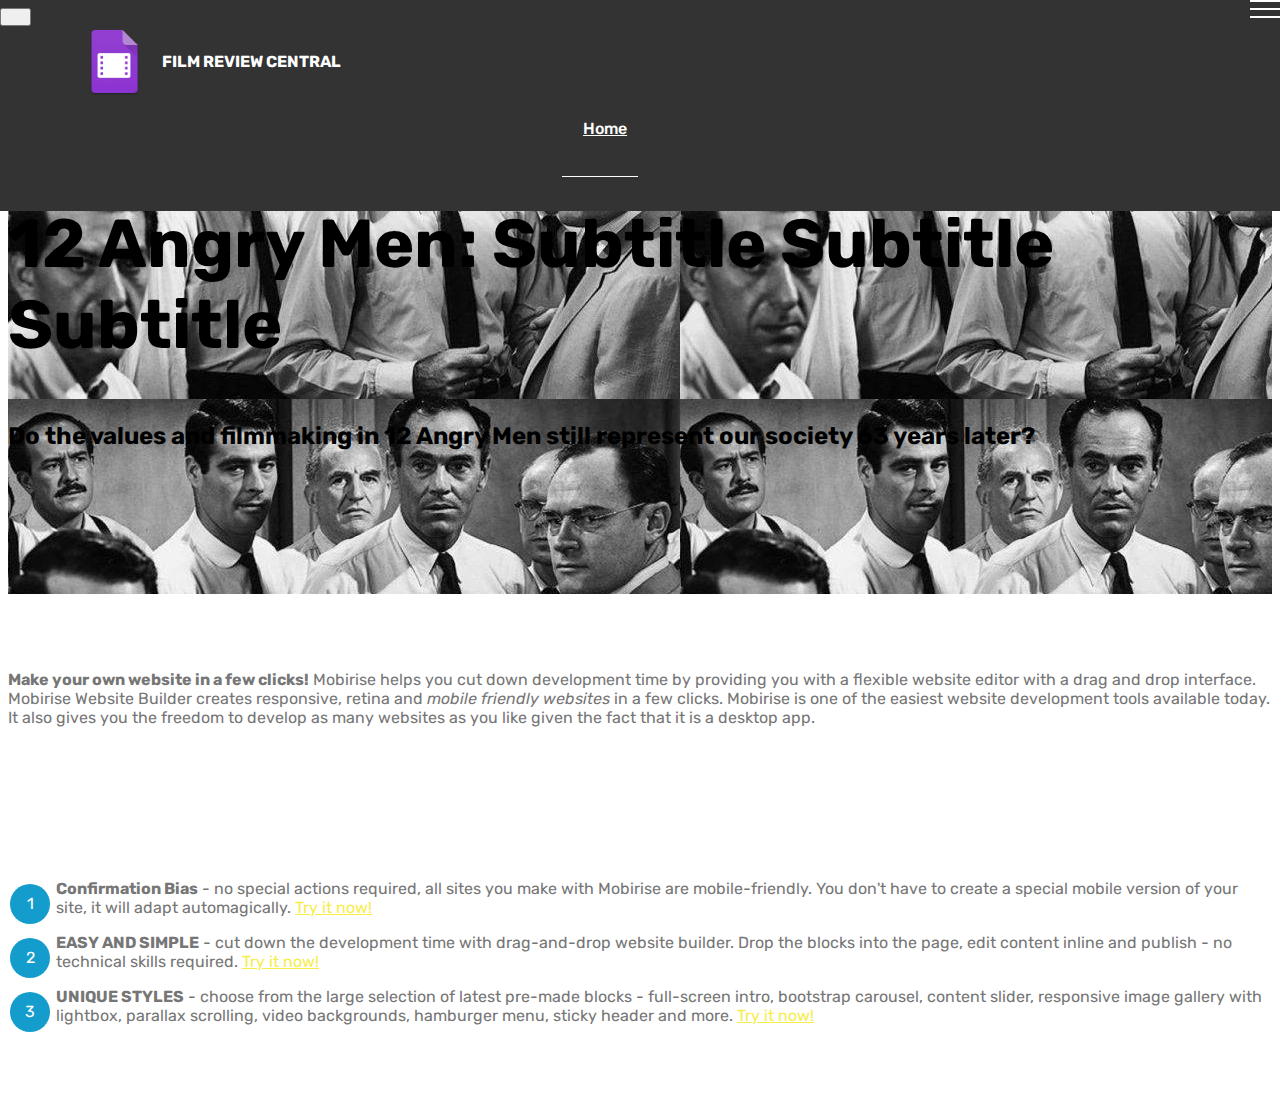
==== 12_Angry_Men.html @ 4961b713 "Update for Film Review Central" ====
<!DOCTYPE html>
<html  >
<head>
  <!-- Site made with Mobirise Website Builder v4.11.6, https://mobirise.com -->
  <meta charset="UTF-8">
  <meta http-equiv="X-UA-Compatible" content="IE=edge">
  <meta name="generator" content="Mobirise v4.11.6, mobirise.com">
  <meta name="viewport" content="width=device-width, initial-scale=1, minimum-scale=1">
  <link rel="shortcut icon" href="assets/images/video-icon-96x96.png" type="image/x-icon">
  <meta name="description" content="A modern review of a classic movie.">
  
  <title>12 Angry Men</title>
  <link rel="stylesheet" href="assets/web/assets/mobirise-icons/mobirise-icons.css">
  <link rel="stylesheet" href="assets/bootstrap/css/bootstrap.min.css">
  <link rel="stylesheet" href="assets/bootstrap/css/bootstrap-grid.min.css">
  <link rel="stylesheet" href="assets/bootstrap/css/bootstrap-reboot.min.css">
  <link rel="stylesheet" href="assets/tether/tether.min.css">
  <link rel="stylesheet" href="assets/animatecss/animate.min.css">
  <link rel="stylesheet" href="assets/dropdown/css/style.css">
  <link rel="stylesheet" href="assets/theme/css/style.css">
  <link rel="preload" as="style" href="assets/mobirise/css/mbr-additional.css"><link rel="stylesheet" href="assets/mobirise/css/mbr-additional.css" type="text/css">
  
  
  
</head>
<body>
  <section class="menu cid-qTkzRZLJNu" once="menu" id="menu1-3">

    

    <nav class="navbar navbar-expand beta-menu navbar-dropdown align-items-center navbar-fixed-top navbar-toggleable-sm">
        <button class="navbar-toggler navbar-toggler-right" type="button" data-toggle="collapse" data-target="#navbarSupportedContent" aria-controls="navbarSupportedContent" aria-expanded="false" aria-label="Toggle navigation">
            <div class="hamburger">
                <span></span>
                <span></span>
                <span></span>
                <span></span>
            </div>
        </button>
        <div class="menu-logo">
            <div class="navbar-brand">
                <span class="navbar-logo">
                    <a href="https://mobirise.com">
                         <img src="assets/images/video-icon-96x96.png" alt="Mobirise" title="" style="height: 4.3rem;">
                    </a>
                </span>
                <span class="navbar-caption-wrap"><a class="navbar-caption text-white display-4" href="https://mobirise.com">
                        FILM REVIEW CENTRAL</a></span>
            </div>
        </div>
        <div class="collapse navbar-collapse" id="navbarSupportedContent">
            <ul class="navbar-nav nav-dropdown nav-right" data-app-modern-menu="true"><li class="nav-item">
                    <a class="nav-link link text-white display-4" href="https://mobirise.com">
                        <span class="mbri-home mbr-iconfont mbr-iconfont-btn"></span>Home</a>
                </li>
                <li class="nav-item">
                    <a class="nav-link link text-white display-4" href="https://mobirise.com">
                        &nbsp; &nbsp; &nbsp; &nbsp; &nbsp; &nbsp; &nbsp; &nbsp; &nbsp; &nbsp;</a>
                </li></ul>
            
        </div>
    </nav>
</section>

<section class="engine"><a href="https://mobirise.info/m">free site design templates</a></section><section class="mbr-section content5 cid-rRnoWDtTk7 mbr-parallax-background" id="content5-4">

    

    <div class="mbr-overlay" style="opacity: 0.5; background-color: rgb(35, 35, 35);">
    </div>

    <div class="container">
        <div class="media-container-row">
            <div class="title col-12 col-md-8">
                <h2 class="align-center mbr-bold mbr-white pb-3 mbr-fonts-style display-1">
                    12 Angry Men: Subtitle Subtitle Subtitle&nbsp;</h2>
                <h3 class="mbr-section-subtitle align-center mbr-light mbr-white pb-3 mbr-fonts-style display-5">
                    Do the values and filmmaking in 12 Angry Men still represent our society 63 years later?</h3>
                
                
            </div>
        </div>
    </div>
</section>

<section class="mbr-section article content1 cid-rRnp33xGd8" id="content1-6">
    
     

    <div class="container">
        <div class="media-container-row">
            <div class="mbr-text col-12 mbr-fonts-style display-7 col-md-8"><p>
                <strong> Make your own website in a few clicks!</strong> Mobirise helps you cut down development time by providing you with a flexible website editor with a drag and drop interface. Mobirise Website Builder creates responsive, retina and <em>mobile friendly websites</em> in a few clicks. Mobirise is one of the easiest website development tools available today. It also gives you the freedom to develop as many websites as you like given the fact that it is a desktop app.</p></div>
        </div>
    </div>
</section>

<section class="mbr-section article content11 cid-rRnoYSm2F5" id="content11-5">
     

    <div class="container">
        <div class="media-container-row">
            <div class="mbr-text counter-container col-12 col-md-8 mbr-fonts-style display-7">
                <ol>
                    <li><strong>Confirmation Bias</strong>&nbsp;- no special actions required, all sites you make with Mobirise are mobile-friendly. You don't have to create a special mobile version of your site, it will adapt automagically. <a href="https://mobirise.co/">Try it now!</a></li>
                    <li><strong>EASY AND SIMPLE</strong> - cut down the development time with drag-and-drop website builder. Drop the blocks into the page, edit content inline and publish - no technical skills required. <a href="https://mobirise.co/">Try it now!</a></li>
                    <li><strong>UNIQUE STYLES</strong> - choose from the large selection of latest pre-made blocks - full-screen intro, bootstrap carousel, content slider, responsive image gallery with lightbox, parallax scrolling, video backgrounds, hamburger menu, sticky header and more. <a href="https://mobirise.co/">Try it now!</a></li>
                </ol>
            </div>
        </div>
    </div>
</section>


  <script src="assets/web/assets/jquery/jquery.min.js"></script>
  <script src="assets/popper/popper.min.js"></script>
  <script src="assets/bootstrap/js/bootstrap.min.js"></script>
  <script src="assets/tether/tether.min.js"></script>
  <script src="assets/smoothscroll/smooth-scroll.js"></script>
  <script src="assets/touchswipe/jquery.touch-swipe.min.js"></script>
  <script src="assets/viewportchecker/jquery.viewportchecker.js"></script>
  <script src="assets/parallax/jarallax.min.js"></script>
  <script src="assets/dropdown/js/nav-dropdown.js"></script>
  <script src="assets/dropdown/js/navbar-dropdown.js"></script>
  <script src="assets/theme/js/script.js"></script>
  
  
 <div id="scrollToTop" class="scrollToTop mbr-arrow-up"><a style="text-align: center;"><i class="mbr-arrow-up-icon mbr-arrow-up-icon-cm cm-icon cm-icon-smallarrow-up"></i></a></div>
    <input name="animation" type="hidden">
  </body>
</html>
---- assets/dropdown/css/style.css ----
.navbar-dropdown {
  left: 0;
  padding: 0;
  position: absolute;
  right: 0;
  top: 0;
  transition: all 0.45s ease;
  z-index: 1030;
  background: #282828; }
  .navbar-dropdown .navbar-logo {
    margin-right: 0.8rem;
    transition: margin 0.3s ease-in-out;
    vertical-align: middle; }
    .navbar-dropdown .navbar-logo img {
      height: 3.125rem;
      transition: all 0.3s ease-in-out; }
    .navbar-dropdown .navbar-logo.mbr-iconfont {
      font-size: 3.125rem;
      line-height: 3.125rem; }
  .navbar-dropdown .navbar-caption {
    font-weight: 700;
    white-space: normal;
    vertical-align: -4px;
    line-height: 3.125rem !important; }
    .navbar-dropdown .navbar-caption, .navbar-dropdown .navbar-caption:hover {
      color: inherit;
      text-decoration: none; }
  .navbar-dropdown .mbr-iconfont + .navbar-caption {
    vertical-align: -1px; }
  .navbar-dropdown.navbar-fixed-top {
    position: fixed; }
  .navbar-dropdown .navbar-brand span {
    vertical-align: -4px; }
  .navbar-dropdown.bg-color.transparent {
    background: none; }
  .navbar-dropdown.navbar-short .navbar-brand {
    padding: 0.625rem 0; }
    .navbar-dropdown.navbar-short .navbar-brand span {
      vertical-align: -1px; }
  .navbar-dropdown.navbar-short .navbar-caption {
    line-height: 2.375rem !important;
    vertical-align: -2px; }
  .navbar-dropdown.navbar-short .navbar-logo {
    margin-right: 0.5rem; }
    .navbar-dropdown.navbar-short .navbar-logo img {
      height: 2.375rem; }
    .navbar-dropdown.navbar-short .navbar-logo.mbr-iconfont {
      font-size: 2.375rem;
      line-height: 2.375rem; }
  .navbar-dropdown.navbar-short .mbr-table-cell {
    height: 3.625rem; }
  .navbar-dropdown .navbar-close {
    left: 0.6875rem;
    position: fixed;
    top: 0.75rem;
    z-index: 1000; }
  .navbar-dropdown .hamburger-icon {
    content: "";
    display: inline-block;
    vertical-align: middle;
    width: 16px;
    -webkit-box-shadow: 0 -6px 0 1px #282828,0 0 0 1px #282828,0 6px 0 1px #282828;
    -moz-box-shadow: 0 -6px 0 1px #282828,0 0 0 1px #282828,0 6px 0 1px #282828;
    box-shadow: 0 -6px 0 1px #282828,0 0 0 1px #282828,0 6px 0 1px #282828; }

.dropdown-menu .dropdown-toggle[data-toggle="dropdown-submenu"]::after {
  border-bottom: 0.35em solid transparent;
  border-left: 0.35em solid;
  border-right: 0;
  border-top: 0.35em solid transparent;
  margin-left: 0.3rem; }

.dropdown-menu .dropdown-item:focus {
  outline: 0; }

.nav-dropdown {
  font-size: 0.75rem;
  font-weight: 500;
  height: auto !important; }
  .nav-dropdown .nav-btn {
    padding-left: 1rem; }
  .nav-dropdown .link {
    margin: .667em 1.667em;
    font-weight: 500;
    padding: 0;
    transition: color .2s ease-in-out; }
    .nav-dropdown .link.dropdown-toggle {
      margin-right: 2.583em; }
      .nav-dropdown .link.dropdown-toggle::after {
        margin-left: .25rem;
        border-top: 0.35em solid;
        border-right: 0.35em solid transparent;
        border-left: 0.35em solid transparent;
        border-bottom: 0; }
      .nav-dropdown .link.dropdown-toggle[aria-expanded="true"] {
        margin: 0;
        padding: 0.667em 3.263em  0.667em 1.667em; }
  .nav-dropdown .link::after,
  .nav-dropdown .dropdown-item::after {
    color: inherit; }
  .nav-dropdown .btn {
    font-size: 0.75rem;
    font-weight: 700;
    letter-spacing: 0;
    margin-bottom: 0;
    padding-left: 1.25rem;
    padding-right: 1.25rem; }
  .nav-dropdown .dropdown-menu {
    border-radius: 0;
    border: 0;
    left: 0;
    margin: 0;
    padding-bottom: 1.25rem;
    padding-top: 1.25rem;
    position: relative; }
  .nav-dropdown .dropdown-submenu {
    margin-left: 0.125rem;
    top: 0; }
  .nav-dropdown .dropdown-item {
    font-weight: 500;
    line-height: 2;
    padding: 0.3846em 4.615em 0.3846em 1.5385em;
    position: relative;
    transition: color .2s ease-in-out, background-color .2s ease-in-out; }
    .nav-dropdown .dropdown-item::after {
      margin-top: -0.3077em;
      position: absolute;
      right: 1.1538em;
      top: 50%; }
    .nav-dropdown .dropdown-item:focus, .nav-dropdown .dropdown-item:hover {
      background: none; }

@media (max-width: 767px) {
  .nav-dropdown.navbar-toggleable-sm {
    bottom: 0;
    display: none;
    left: 0;
    overflow-x: hidden;
    position: fixed;
    top: 0;
    transform: translateX(-100%);
    -ms-transform: translateX(-100%);
    -webkit-transform: translateX(-100%);
    width: 18.75rem;
    z-index: 999; } }
.nav-dropdown.navbar-toggleable-xl {
  bottom: 0;
  display: none;
  left: 0;
  overflow-x: hidden;
  position: fixed;
  top: 0;
  transform: translateX(-100%);
  -ms-transform: translateX(-100%);
  -webkit-transform: translateX(-100%);
  width: 18.75rem;
  z-index: 999; }

.nav-dropdown-sm {
  display: block !important;
  overflow-x: hidden;
  overflow: auto;
  padding-top: 3.875rem; }
  .nav-dropdown-sm::after {
    content: "";
    display: block;
    height: 3rem;
    width: 100%; }
  .nav-dropdown-sm.collapse.in ~ .navbar-close {
    display: block !important; }
  .nav-dropdown-sm.collapsing, .nav-dropdown-sm.collapse.in {
    transform: translateX(0);
    -ms-transform: translateX(0);
    -webkit-transform: translateX(0);
    transition: all 0.25s ease-out;
    -webkit-transition: all 0.25s ease-out;
    background: #282828; }
  .nav-dropdown-sm.collapsing[aria-expanded="false"] {
    transform: translateX(-100%);
    -ms-transform: translateX(-100%);
    -webkit-transform: translateX(-100%); }
  .nav-dropdown-sm .nav-item {
    display: block;
    margin-left: 0 !important;
    padding-left: 0; }
  .nav-dropdown-sm .link,
  .nav-dropdown-sm .dropdown-item {
    border-top: 1px dotted rgba(255, 255, 255, 0.1);
    font-size: 0.8125rem;
    line-height: 1.6;
    margin: 0 !important;
    padding: 0.875rem 2.4rem 0.875rem 1.5625rem !important;
    position: relative;
    white-space: normal; }
    .nav-dropdown-sm .link:focus, .nav-dropdown-sm .link:hover,
    .nav-dropdown-sm .dropdown-item:focus,
    .nav-dropdown-sm .dropdown-item:hover {
      background: rgba(0, 0, 0, 0.2) !important;
      color: #c0a375; }
  .nav-dropdown-sm .nav-btn {
    position: relative;
    padding: 1.5625rem 1.5625rem 0 1.5625rem; }
    .nav-dropdown-sm .nav-btn::before {
      border-top: 1px dotted rgba(255, 255, 255, 0.1);
      content: "";
      left: 0;
      position: absolute;
      top: 0;
      width: 100%; }
    .nav-dropdown-sm .nav-btn + .nav-btn {
      padding-top: 0.625rem; }
      .nav-dropdown-sm .nav-btn + .nav-btn::before {
        display: none; }
  .nav-dropdown-sm .btn {
    padding: 0.625rem 0; }
  .nav-dropdown-sm .dropdown-toggle[data-toggle="dropdown-submenu"]::after {
    margin-left: .25rem;
    border-top: 0.35em solid;
    border-right: 0.35em solid transparent;
    border-left: 0.35em solid transparent;
    border-bottom: 0; }
  .nav-dropdown-sm .dropdown-toggle[data-toggle="dropdown-submenu"][aria-expanded="true"]::after {
    border-top: 0;
    border-right: 0.35em solid transparent;
    border-left: 0.35em solid transparent;
    border-bottom: 0.35em solid; }
  .nav-dropdown-sm .dropdown-menu {
    margin: 0;
    padding: 0;
    position: relative;
    top: 0;
    left: 0;
    width: 100%;
    border: 0;
    float: none;
    border-radius: 0;
    background: none; }
  .nav-dropdown-sm .dropdown-submenu {
    left: 100%;
    margin-left: 0.125rem;
    margin-top: -1.25rem;
    top: 0; }

.navbar-toggleable-sm .nav-dropdown .dropdown-menu {
  position: absolute; }

.navbar-toggleable-sm .nav-dropdown .dropdown-submenu {
  left: 100%;
  margin-left: 0.125rem;
  margin-top: -1.25rem;
  top: 0; }

.navbar-toggleable-sm.opened .nav-dropdown .dropdown-menu {
  position: relative; }

.navbar-toggleable-sm.opened .nav-dropdown .dropdown-submenu {
  left: 0;
  margin-left: 00rem;
  margin-top: 0rem;
  top: 0; }

.is-builder .nav-dropdown.collapsing {
  transition: none !important; }

/*# sourceMappingURL=style.css.map */
---- assets/mobirise/css/mbr-additional.css ----
@import url(https://fonts.googleapis.com/css?family=Rubik:300,300i,400,400i,500,500i,700,700i,900,900i&display=swap);





body {
  font-family: Rubik;
}
.display-1 {
  font-family: 'Rubik', sans-serif;
  font-size: 4.25rem;
  font-display: swap;
}
.display-1 > .mbr-iconfont {
  font-size: 6.8rem;
}
.display-2 {
  font-family: 'Rubik', sans-serif;
  font-size: 4.25rem;
  font-display: swap;
}
.display-2 > .mbr-iconfont {
  font-size: 6.8rem;
}
.display-4 {
  font-family: 'Rubik', sans-serif;
  font-size: 1rem;
  font-display: swap;
}
.display-4 > .mbr-iconfont {
  font-size: 1.6rem;
}
.display-5 {
  font-family: 'Rubik', sans-serif;
  font-size: 1.5rem;
  font-display: swap;
}
.display-5 > .mbr-iconfont {
  font-size: 2.4rem;
}
.display-7 {
  font-family: 'Rubik', sans-serif;
  font-size: 1rem;
  font-display: swap;
}
.display-7 > .mbr-iconfont {
  font-size: 1.6rem;
}
/* ---- Fluid typography for mobile devices ---- */
/* 1.4 - font scale ratio ( bootstrap == 1.42857 ) */
/* 100vw - current viewport width */
/* (48 - 20)  48 == 48rem == 768px, 20 == 20rem == 320px(minimal supported viewport) */
/* 0.65 - min scale variable, may vary */
@media (max-width: 768px) {
  .display-1 {
    font-size: 3.4rem;
    font-size: calc( 2.1374999999999997rem + (4.25 - 2.1374999999999997) * ((100vw - 20rem) / (48 - 20)));
    line-height: calc( 1.4 * (2.1374999999999997rem + (4.25 - 2.1374999999999997) * ((100vw - 20rem) / (48 - 20))));
  }
  .display-2 {
    font-size: 3.4rem;
    font-size: calc( 2.1374999999999997rem + (4.25 - 2.1374999999999997) * ((100vw - 20rem) / (48 - 20)));
    line-height: calc( 1.4 * (2.1374999999999997rem + (4.25 - 2.1374999999999997) * ((100vw - 20rem) / (48 - 20))));
  }
  .display-4 {
    font-size: 0.8rem;
    font-size: calc( 1rem + (1 - 1) * ((100vw - 20rem) / (48 - 20)));
    line-height: calc( 1.4 * (1rem + (1 - 1) * ((100vw - 20rem) / (48 - 20))));
  }
  .display-5 {
    font-size: 1.2rem;
    font-size: calc( 1.175rem + (1.5 - 1.175) * ((100vw - 20rem) / (48 - 20)));
    line-height: calc( 1.4 * (1.175rem + (1.5 - 1.175) * ((100vw - 20rem) / (48 - 20))));
  }
}
/* Buttons */
.btn {
  padding: 1rem 3rem;
  border-radius: 3px;
}
.btn-sm {
  padding: 0.6rem 1.5rem;
  border-radius: 3px;
}
.btn-md {
  padding: 1rem 3rem;
  border-radius: 3px;
}
.btn-lg {
  padding: 1.2rem 3.2rem;
  border-radius: 3px;
}
.bg-primary {
  background-color: #f7ed4a !important;
}
.bg-success {
  background-color: #f7ed4a !important;
}
.bg-info {
  background-color: #82786e !important;
}
.bg-warning {
  background-color: #879a9f !important;
}
.bg-danger {
  background-color: #b1a374 !important;
}
.btn-primary,
.btn-primary:active {
  background-color: #f7ed4a !important;
  border-color: #f7ed4a !important;
  color: #3f3c03 !important;
}
.btn-primary:hover,
.btn-primary:focus,
.btn-primary.focus,
.btn-primary.active {
  color: #3f3c03 !important;
  background-color: #eadd0a !important;
  border-color: #eadd0a !important;
}
.btn-primary.disabled,
.btn-primary:disabled {
  color: #3f3c03 !important;
  background-color: #eadd0a !important;
  border-color: #eadd0a !important;
}
.btn-secondary,
.btn-secondary:active {
  background-color: #ff3366 !important;
  border-color: #ff3366 !important;
  color: #ffffff !important;
}
.btn-secondary:hover,
.btn-secondary:focus,
.btn-secondary.focus,
.btn-secondary.active {
  color: #ffffff !important;
  background-color: #e50039 !important;
  border-color: #e50039 !important;
}
.btn-secondary.disabled,
.btn-secondary:disabled {
  color: #ffffff !important;
  background-color: #e50039 !important;
  border-color: #e50039 !important;
}
.btn-info,
.btn-info:active {
  background-color: #82786e !important;
  border-color: #82786e !important;
  color: #ffffff !important;
}
.btn-info:hover,
.btn-info:focus,
.btn-info.focus,
.btn-info.active {
  color: #ffffff !important;
  background-color: #59524b !important;
  border-color: #59524b !important;
}
.btn-info.disabled,
.btn-info:disabled {
  color: #ffffff !important;
  background-color: #59524b !important;
  border-color: #59524b !important;
}
.btn-success,
.btn-success:active {
  background-color: #f7ed4a !important;
  border-color: #f7ed4a !important;
  color: #3f3c03 !important;
}
.btn-success:hover,
.btn-success:focus,
.btn-success.focus,
.btn-success.active {
  color: #3f3c03 !important;
  background-color: #eadd0a !important;
  border-color: #eadd0a !important;
}
.btn-success.disabled,
.btn-success:disabled {
  color: #3f3c03 !important;
  background-color: #eadd0a !important;
  border-color: #eadd0a !important;
}
.btn-warning,
.btn-warning:active {
  background-color: #879a9f !important;
  border-color: #879a9f !important;
  color: #ffffff !important;
}
.btn-warning:hover,
.btn-warning:focus,
.btn-warning.focus,
.btn-warning.active {
  color: #ffffff !important;
  background-color: #617479 !important;
  border-color: #617479 !important;
}
.btn-warning.disabled,
.btn-warning:disabled {
  color: #ffffff !important;
  background-color: #617479 !important;
  border-color: #617479 !important;
}
.btn-danger,
.btn-danger:active {
  background-color: #b1a374 !important;
  border-color: #b1a374 !important;
  color: #ffffff !important;
}
.btn-danger:hover,
.btn-danger:focus,
.btn-danger.focus,
.btn-danger.active {
  color: #ffffff !important;
  background-color: #8b7d4e !important;
  border-color: #8b7d4e !important;
}
.btn-danger.disabled,
.btn-danger:disabled {
  color: #ffffff !important;
  background-color: #8b7d4e !important;
  border-color: #8b7d4e !important;
}
.btn-white {
  color: #333333 !important;
}
.btn-white,
.btn-white:active {
  background-color: #ffffff !important;
  border-color: #ffffff !important;
  color: #808080 !important;
}
.btn-white:hover,
.btn-white:focus,
.btn-white.focus,
.btn-white.active {
  color: #808080 !important;
  background-color: #d9d9d9 !important;
  border-color: #d9d9d9 !important;
}
.btn-white.disabled,
.btn-white:disabled {
  color: #808080 !important;
  background-color: #d9d9d9 !important;
  border-color: #d9d9d9 !important;
}
.btn-black,
.btn-black:active {
  background-color: #333333 !important;
  border-color: #333333 !important;
  color: #ffffff !important;
}
.btn-black:hover,
.btn-black:focus,
.btn-black.focus,
.btn-black.active {
  color: #ffffff !important;
  background-color: #0d0d0d !important;
  border-color: #0d0d0d !important;
}
.btn-black.disabled,
.btn-black:disabled {
  color: #ffffff !important;
  background-color: #0d0d0d !important;
  border-color: #0d0d0d !important;
}
.btn-primary-outline,
.btn-primary-outline:active {
  background: none;
  border-color: #d2c609;
  color: #d2c609;
}
.btn-primary-outline:hover,
.btn-primary-outline:focus,
.btn-primary-outline.focus,
.btn-primary-outline.active {
  color: #3f3c03;
  background-color: #f7ed4a;
  border-color: #f7ed4a;
}
.btn-primary-outline.disabled,
.btn-primary-outline:disabled {
  color: #3f3c03 !important;
  background-color: #f7ed4a !important;
  border-color: #f7ed4a !important;
}
.btn-secondary-outline,
.btn-secondary-outline:active {
  background: none;
  border-color: #cc0033;
  color: #cc0033;
}
.btn-secondary-outline:hover,
.btn-secondary-outline:focus,
.btn-secondary-outline.focus,
.btn-secondary-outline.active {
  color: #ffffff;
  background-color: #ff3366;
  border-color: #ff3366;
}
.btn-secondary-outline.disabled,
.btn-secondary-outline:disabled {
  color: #ffffff !important;
  background-color: #ff3366 !important;
  border-color: #ff3366 !important;
}
.btn-info-outline,
.btn-info-outline:active {
  background: none;
  border-color: #4b453f;
  color: #4b453f;
}
.btn-info-outline:hover,
.btn-info-outline:focus,
.btn-info-outline.focus,
.btn-info-outline.active {
  color: #ffffff;
  background-color: #82786e;
  border-color: #82786e;
}
.btn-info-outline.disabled,
.btn-info-outline:disabled {
  color: #ffffff !important;
  background-color: #82786e !important;
  border-color: #82786e !important;
}
.btn-success-outline,
.btn-success-outline:active {
  background: none;
  border-color: #d2c609;
  color: #d2c609;
}
.btn-success-outline:hover,
.btn-success-outline:focus,
.btn-success-outline.focus,
.btn-success-outline.active {
  color: #3f3c03;
  background-color: #f7ed4a;
  border-color: #f7ed4a;
}
.btn-success-outline.disabled,
.btn-success-outline:disabled {
  color: #3f3c03 !important;
  background-color: #f7ed4a !important;
  border-color: #f7ed4a !important;
}
.btn-warning-outline,
.btn-warning-outline:active {
  background: none;
  border-color: #55666b;
  color: #55666b;
}
.btn-warning-outline:hover,
.btn-warning-outline:focus,
.btn-warning-outline.focus,
.btn-warning-outline.active {
  color: #ffffff;
  background-color: #879a9f;
  border-color: #879a9f;
}
.btn-warning-outline.disabled,
.btn-warning-outline:disabled {
  color: #ffffff !important;
  background-color: #879a9f !important;
  border-color: #879a9f !important;
}
.btn-danger-outline,
.btn-danger-outline:active {
  background: none;
  border-color: #7a6e45;
  color: #7a6e45;
}
.btn-danger-outline:hover,
.btn-danger-outline:focus,
.btn-danger-outline.focus,
.btn-danger-outline.active {
  color: #ffffff;
  background-color: #b1a374;
  border-color: #b1a374;
}
.btn-danger-outline.disabled,
.btn-danger-outline:disabled {
  color: #ffffff !important;
  background-color: #b1a374 !important;
  border-color: #b1a374 !important;
}
.btn-black-outline,
.btn-black-outline:active {
  background: none;
  border-color: #000000;
  color: #000000;
}
.btn-black-outline:hover,
.btn-black-outline:focus,
.btn-black-outline.focus,
.btn-black-outline.active {
  color: #ffffff;
  background-color: #333333;
  border-color: #333333;
}
.btn-black-outline.disabled,
.btn-black-outline:disabled {
  color: #ffffff !important;
  background-color: #333333 !important;
  border-color: #333333 !important;
}
.btn-white-outline,
.btn-white-outline:active,
.btn-white-outline.active {
  background: none;
  border-color: #ffffff;
  color: #ffffff;
}
.btn-white-outline:hover,
.btn-white-outline:focus,
.btn-white-outline.focus {
  color: #333333;
  background-color: #ffffff;
  border-color: #ffffff;
}
.text-primary {
  color: #f7ed4a !important;
}
.text-secondary {
  color: #ff3366 !important;
}
.text-success {
  color: #f7ed4a !important;
}
.text-info {
  color: #82786e !important;
}
.text-warning {
  color: #879a9f !important;
}
.text-danger {
  color: #b1a374 !important;
}
.text-white {
  color: #ffffff !important;
}
.text-black {
  color: #000000 !important;
}
a.text-primary:hover,
a.text-primary:focus {
  color: #d2c609 !important;
}
a.text-secondary:hover,
a.text-secondary:focus {
  color: #cc0033 !important;
}
a.text-success:hover,
a.text-success:focus {
  color: #d2c609 !important;
}
a.text-info:hover,
a.text-info:focus {
  color: #4b453f !important;
}
a.text-warning:hover,
a.text-warning:focus {
  color: #55666b !important;
}
a.text-danger:hover,
a.text-danger:focus {
  color: #7a6e45 !important;
}
a.text-white:hover,
a.text-white:focus {
  color: #b3b3b3 !important;
}
a.text-black:hover,
a.text-black:focus {
  color: #4d4d4d !important;
}
.alert-success {
  background-color: #70c770;
}
.alert-info {
  background-color: #82786e;
}
.alert-warning {
  background-color: #879a9f;
}
.alert-danger {
  background-color: #b1a374;
}
.mbr-section-btn a.btn:not(.btn-form) {
  border-radius: 100px;
}
.mbr-section-btn a.btn:not(.btn-form):hover,
.mbr-section-btn a.btn:not(.btn-form):focus {
  box-shadow: none !important;
}
.mbr-section-btn a.btn:not(.btn-form):hover,
.mbr-section-btn a.btn:not(.btn-form):focus {
  box-shadow: 0 10px 40px 0 rgba(0, 0, 0, 0.2) !important;
  -webkit-box-shadow: 0 10px 40px 0 rgba(0, 0, 0, 0.2) !important;
}
.mbr-gallery-filter li a {
  border-radius: 100px !important;
}
.mbr-gallery-filter li.active .btn {
  background-color: #f7ed4a;
  border-color: #f7ed4a;
  color: #585304;
}
.mbr-gallery-filter li.active .btn:focus {
  box-shadow: none;
}
.nav-tabs .nav-link {
  border-radius: 100px !important;
}
a,
a:hover {
  color: #f7ed4a;
}
.mbr-plan-header.bg-primary .mbr-plan-subtitle,
.mbr-plan-header.bg-primary .mbr-plan-price-desc {
  color: #ffffff;
}
.mbr-plan-header.bg-success .mbr-plan-subtitle,
.mbr-plan-header.bg-success .mbr-plan-price-desc {
  color: #ffffff;
}
.mbr-plan-header.bg-info .mbr-plan-subtitle,
.mbr-plan-header.bg-info .mbr-plan-price-desc {
  color: #beb8b2;
}
.mbr-plan-header.bg-warning .mbr-plan-subtitle,
.mbr-plan-header.bg-warning .mbr-plan-price-desc {
  color: #ced6d8;
}
.mbr-plan-header.bg-danger .mbr-plan-subtitle,
.mbr-plan-header.bg-danger .mbr-plan-price-desc {
  color: #dfd9c6;
}
/* Scroll to top button*/
#scrollToTop a {
  border-radius: 100px;
}
.form-control {
  font-family: 'Rubik', sans-serif;
  font-size: 1rem;
  font-display: swap;
}
.form-control > .mbr-iconfont {
  font-size: 1.6rem;
}
blockquote {
  border-color: #f7ed4a;
}
/* Forms */
.mbr-form .btn {
  margin: .4rem 0;
}
.mbr-form .input-group-btn a.btn {
  border-radius: 100px !important;
}
.mbr-form .input-group-btn a.btn:hover {
  box-shadow: 0 10px 40px 0 rgba(0, 0, 0, 0.2);
}
.mbr-form .input-group-btn button[type="submit"] {
  border-radius: 100px !important;
  padding: 1rem 3rem;
}
.mbr-form .input-group-btn button[type="submit"]:hover {
  box-shadow: 0 10px 40px 0 rgba(0, 0, 0, 0.2);
}
.form2 .form-control {
  border-top-left-radius: 100px;
  border-bottom-left-radius: 100px;
}
.form2 .input-group-btn a.btn {
  border-top-left-radius: 0 !important;
  border-bottom-left-radius: 0 !important;
}
.form2 .input-group-btn button[type="submit"] {
  border-top-left-radius: 0 !important;
  border-bottom-left-radius: 0 !important;
}
.form3 input[type="email"] {
  border-radius: 100px !important;
}
@media (max-width: 349px) {
  .form2 input[type="email"] {
    border-radius: 100px !important;
  }
  .form2 .input-group-btn a.btn {
    border-radius: 100px !important;
  }
  .form2 .input-group-btn button[type="submit"] {
    border-radius: 100px !important;
  }
}
@media (max-width: 767px) {
  .btn {
    font-size: .75rem !important;
  }
  .btn .mbr-iconfont {
    font-size: 1rem !important;
  }
}
/* Footer */
.mbr-footer-content li::before,
.mbr-footer .mbr-contacts li::before {
  background: #f7ed4a;
}
.mbr-footer-content li a:hover,
.mbr-footer .mbr-contacts li a:hover {
  color: #f7ed4a;
}
.footer3 input[type="email"],
.footer4 input[type="email"] {
  border-radius: 100px !important;
}
.footer3 .input-group-btn a.btn,
.footer4 .input-group-btn a.btn {
  border-radius: 100px !important;
}
.footer3 .input-group-btn button[type="submit"],
.footer4 .input-group-btn button[type="submit"] {
  border-radius: 100px !important;
}
/* Headers*/
.header13 .form-inline input[type="email"],
.header14 .form-inline input[type="email"] {
  border-radius: 100px;
}
.header13 .form-inline input[type="text"],
.header14 .form-inline input[type="text"] {
  border-radius: 100px;
}
.header13 .form-inline input[type="tel"],
.header14 .form-inline input[type="tel"] {
  border-radius: 100px;
}
.header13 .form-inline a.btn,
.header14 .form-inline a.btn {
  border-radius: 100px;
}
.header13 .form-inline button,
.header14 .form-inline button {
  border-radius: 100px !important;
}
@media screen and (-ms-high-contrast: active), (-ms-high-contrast: none) {
  .card-wrapper {
    flex: auto !important;
  }
}
.jq-selectbox li:hover,
.jq-selectbox li.selected {
  background-color: #f7ed4a;
  color: #000000;
}
.jq-selectbox .jq-selectbox__trigger-arrow,
.jq-number__spin.minus:after,
.jq-number__spin.plus:after {
  transition: 0.4s;
  border-top-color: currentColor;
  border-bottom-color: currentColor;
}
.jq-selectbox:hover .jq-selectbox__trigger-arrow,
.jq-number__spin.minus:hover:after,
.jq-number__spin.plus:hover:after {
  border-top-color: #f7ed4a;
  border-bottom-color: #f7ed4a;
}
.xdsoft_datetimepicker .xdsoft_calendar td.xdsoft_default,
.xdsoft_datetimepicker .xdsoft_calendar td.xdsoft_current,
.xdsoft_datetimepicker .xdsoft_timepicker .xdsoft_time_box > div > div.xdsoft_current {
  color: #000000 !important;
  background-color: #f7ed4a !important;
  box-shadow: none !important;
}
.xdsoft_datetimepicker .xdsoft_calendar td:hover,
.xdsoft_datetimepicker .xdsoft_timepicker .xdsoft_time_box > div > div:hover {
  color: #ffffff !important;
  background: #ff3366 !important;
  box-shadow: none !important;
}
.lazy-bg {
  background-image: none !important;
}
.lazy-placeholder:not(section),
.lazy-none {
  display: block;
  position: relative;
  padding-bottom: 56.25%;
}
iframe.lazy-placeholder,
.lazy-placeholder:after {
  content: '';
  position: absolute;
  width: 100px;
  height: 100px;
  background: transparent no-repeat center;
  background-size: contain;
  top: 50%;
  left: 50%;
  transform: translateX(-50%) translateY(-50%);
  background-image: url("data:image/svg+xml;charset=UTF-8,%3csvg width='32' height='32' viewBox='0 0 64 64' xmlns='http://www.w3.org/2000/svg' stroke='%23f7ed4a' %3e%3cg fill='none' fill-rule='evenodd'%3e%3cg transform='translate(16 16)' stroke-width='2'%3e%3ccircle stroke-opacity='.5' cx='16' cy='16' r='16'/%3e%3cpath d='M32 16c0-9.94-8.06-16-16-16'%3e%3canimateTransform attributeName='transform' type='rotate' from='0 16 16' to='360 16 16' dur='1s' repeatCount='indefinite'/%3e%3c/path%3e%3c/g%3e%3c/g%3e%3c/svg%3e");
}
section.lazy-placeholder:after {
  opacity: 0.3;
}
.cid-qTkzRZLJNu .navbar {
  padding: .5rem 0;
  background: #333333;
  transition: none;
  min-height: 77px;
}
.cid-qTkzRZLJNu .navbar-dropdown.bg-color.transparent.opened {
  background: #333333;
}
.cid-qTkzRZLJNu a {
  font-style: normal;
}
.cid-qTkzRZLJNu .nav-item span {
  padding-right: 0.4em;
  line-height: 0.5em;
  vertical-align: text-bottom;
  position: relative;
  text-decoration: none;
}
.cid-qTkzRZLJNu .nav-item a {
  display: flex;
  align-items: center;
  justify-content: center;
  padding: 0.7rem 0 !important;
  margin: 0rem .65rem !important;
}
.cid-qTkzRZLJNu .nav-item:focus,
.cid-qTkzRZLJNu .nav-link:focus {
  outline: none;
}
.cid-qTkzRZLJNu .btn {
  padding: 0.4rem 1.5rem;
  display: inline-flex;
  align-items: center;
}
.cid-qTkzRZLJNu .btn .mbr-iconfont {
  font-size: 1.6rem;
}
.cid-qTkzRZLJNu .menu-logo {
  margin-right: auto;
}
.cid-qTkzRZLJNu .menu-logo .navbar-brand {
  display: flex;
  margin-left: 5rem;
  padding: 0;
  transition: padding .2s;
  min-height: 3.8rem;
  align-items: center;
}
.cid-qTkzRZLJNu .menu-logo .navbar-brand .navbar-caption-wrap {
  display: -webkit-flex;
  -webkit-align-items: center;
  align-items: center;
  word-break: break-word;
  min-width: 7rem;
  margin: .3rem 0;
}
.cid-qTkzRZLJNu .menu-logo .navbar-brand .navbar-caption-wrap .navbar-caption {
  line-height: 1.2rem !important;
  padding-right: 2rem;
}
.cid-qTkzRZLJNu .menu-logo .navbar-brand .navbar-logo {
  font-size: 4rem;
  transition: font-size 0.25s;
}
.cid-qTkzRZLJNu .menu-logo .navbar-brand .navbar-logo img {
  display: flex;
}
.cid-qTkzRZLJNu .menu-logo .navbar-brand .navbar-logo .mbr-iconfont {
  transition: font-size 0.25s;
}
.cid-qTkzRZLJNu .navbar-toggleable-sm .navbar-collapse {
  justify-content: flex-end;
  -webkit-justify-content: flex-end;
  padding-right: 5rem;
  width: auto;
}
.cid-qTkzRZLJNu .navbar-toggleable-sm .navbar-collapse .navbar-nav {
  flex-wrap: wrap;
  -webkit-flex-wrap: wrap;
  padding-left: 0;
}
.cid-qTkzRZLJNu .navbar-toggleable-sm .navbar-collapse .navbar-nav .nav-item {
  -webkit-align-self: center;
  align-self: center;
}
.cid-qTkzRZLJNu .navbar-toggleable-sm .navbar-collapse .navbar-buttons {
  padding-left: 0;
  padding-bottom: 0;
}
.cid-qTkzRZLJNu .dropdown .dropdown-menu {
  background: #333333;
  display: none;
  position: absolute;
  min-width: 5rem;
  padding-top: 1.4rem;
  padding-bottom: 1.4rem;
  text-align: left;
}
.cid-qTkzRZLJNu .dropdown .dropdown-menu .dropdown-item {
  width: auto;
  padding: 0.235em 1.5385em 0.235em 1.5385em !important;
}
.cid-qTkzRZLJNu .dropdown .dropdown-menu .dropdown-item::after {
  right: 0.5rem;
}
.cid-qTkzRZLJNu .dropdown .dropdown-menu .dropdown-submenu {
  margin: 0;
}
.cid-qTkzRZLJNu .dropdown.open > .dropdown-menu {
  display: block;
}
.cid-qTkzRZLJNu .navbar-toggleable-sm.opened:after {
  position: absolute;
  width: 100vw;
  height: 100vh;
  content: '';
  background-color: rgba(0, 0, 0, 0.1);
  left: 0;
  bottom: 0;
  transform: translateY(100%);
  -webkit-transform: translateY(100%);
  z-index: 1000;
}
.cid-qTkzRZLJNu .navbar.navbar-short {
  min-height: 60px;
  transition: all .2s;
}
.cid-qTkzRZLJNu .navbar.navbar-short .navbar-toggler-right {
  top: 20px;
}
.cid-qTkzRZLJNu .navbar.navbar-short .navbar-logo a {
  font-size: 2.5rem !important;
  line-height: 2.5rem;
  transition: font-size 0.25s;
}
.cid-qTkzRZLJNu .navbar.navbar-short .navbar-logo a .mbr-iconfont {
  font-size: 2.5rem !important;
}
.cid-qTkzRZLJNu .navbar.navbar-short .navbar-logo a img {
  height: 3rem !important;
}
.cid-qTkzRZLJNu .navbar.navbar-short .navbar-brand {
  min-height: 3rem;
}
.cid-qTkzRZLJNu button.navbar-toggler {
  width: 31px;
  height: 18px;
  cursor: pointer;
  transition: all .2s;
  top: 1.5rem;
  right: 1rem;
}
.cid-qTkzRZLJNu button.navbar-toggler:focus {
  outline: none;
}
.cid-qTkzRZLJNu button.navbar-toggler .hamburger span {
  position: absolute;
  right: 0;
  width: 30px;
  height: 2px;
  border-right: 5px;
  background-color: #ffffff;
}
.cid-qTkzRZLJNu button.navbar-toggler .hamburger span:nth-child(1) {
  top: 0;
  transition: all .2s;
}
.cid-qTkzRZLJNu button.navbar-toggler .hamburger span:nth-child(2) {
  top: 8px;
  transition: all .15s;
}
.cid-qTkzRZLJNu button.navbar-toggler .hamburger span:nth-child(3) {
  top: 8px;
  transition: all .15s;
}
.cid-qTkzRZLJNu button.navbar-toggler .hamburger span:nth-child(4) {
  top: 16px;
  transition: all .2s;
}
.cid-qTkzRZLJNu nav.opened .hamburger span:nth-child(1) {
  top: 8px;
  width: 0;
  opacity: 0;
  right: 50%;
  transition: all .2s;
}
.cid-qTkzRZLJNu nav.opened .hamburger span:nth-child(2) {
  -webkit-transform: rotate(45deg);
  transform: rotate(45deg);
  transition: all .25s;
}
.cid-qTkzRZLJNu nav.opened .hamburger span:nth-child(3) {
  -webkit-transform: rotate(-45deg);
  transform: rotate(-45deg);
  transition: all .25s;
}
.cid-qTkzRZLJNu nav.opened .hamburger span:nth-child(4) {
  top: 8px;
  width: 0;
  opacity: 0;
  right: 50%;
  transition: all .2s;
}
.cid-qTkzRZLJNu .collapsed.navbar-expand {
  flex-direction: column;
}
.cid-qTkzRZLJNu .collapsed .btn {
  display: flex;
}
.cid-qTkzRZLJNu .collapsed .navbar-collapse {
  display: none !important;
  padding-right: 0 !important;
}
.cid-qTkzRZLJNu .collapsed .navbar-collapse.collapsing,
.cid-qTkzRZLJNu .collapsed .navbar-collapse.show {
  display: block !important;
}
.cid-qTkzRZLJNu .collapsed .navbar-collapse.collapsing .navbar-nav,
.cid-qTkzRZLJNu .collapsed .navbar-collapse.show .navbar-nav {
  display: block;
  text-align: center;
}
.cid-qTkzRZLJNu .collapsed .navbar-collapse.collapsing .navbar-nav .nav-item,
.cid-qTkzRZLJNu .collapsed .navbar-collapse.show .navbar-nav .nav-item {
  clear: both;
}
.cid-qTkzRZLJNu .collapsed .navbar-collapse.collapsing .navbar-nav .nav-item:last-child,
.cid-qTkzRZLJNu .collapsed .navbar-collapse.show .navbar-nav .nav-item:last-child {
  margin-bottom: 1rem;
}
.cid-qTkzRZLJNu .collapsed .navbar-collapse.collapsing .navbar-buttons,
.cid-qTkzRZLJNu .collapsed .navbar-collapse.show .navbar-buttons {
  text-align: center;
}
.cid-qTkzRZLJNu .collapsed .navbar-collapse.collapsing .navbar-buttons:last-child,
.cid-qTkzRZLJNu .collapsed .navbar-collapse.show .navbar-buttons:last-child {
  margin-bottom: 1rem;
}
.cid-qTkzRZLJNu .collapsed button.navbar-toggler {
  display: block;
}
.cid-qTkzRZLJNu .collapsed .navbar-brand {
  margin-left: 1rem !important;
}
.cid-qTkzRZLJNu .collapsed .navbar-toggleable-sm {
  flex-direction: column;
  -webkit-flex-direction: column;
}
.cid-qTkzRZLJNu .collapsed .dropdown .dropdown-menu {
  width: 100%;
  text-align: center;
  position: relative;
  opacity: 0;
  display: block;
  height: 0;
  visibility: hidden;
  padding: 0;
  transition-duration: .5s;
  transition-property: opacity,padding,height;
}
.cid-qTkzRZLJNu .collapsed .dropdown.open > .dropdown-menu {
  position: relative;
  opacity: 1;
  height: auto;
  padding: 1.4rem 0;
  visibility: visible;
}
.cid-qTkzRZLJNu .collapsed .dropdown .dropdown-submenu {
  left: 0;
  text-align: center;
  width: 100%;
}
.cid-qTkzRZLJNu .collapsed .dropdown .dropdown-toggle[data-toggle="dropdown-submenu"]::after {
  margin-top: 0;
  position: inherit;
  right: 0;
  top: 50%;
  display: inline-block;
  width: 0;
  height: 0;
  margin-left: .3em;
  vertical-align: middle;
  content: "";
  border-top: .30em solid;
  border-right: .30em solid transparent;
  border-left: .30em solid transparent;
}
@media (max-width: 991px) {
  .cid-qTkzRZLJNu .navbar-expand {
    flex-direction: column;
  }
  .cid-qTkzRZLJNu img {
    height: 3.8rem !important;
  }
  .cid-qTkzRZLJNu .btn {
    display: flex;
  }
  .cid-qTkzRZLJNu button.navbar-toggler {
    display: block;
  }
  .cid-qTkzRZLJNu .navbar-brand {
    margin-left: 1rem !important;
  }
  .cid-qTkzRZLJNu .navbar-toggleable-sm {
    flex-direction: column;
    -webkit-flex-direction: column;
  }
  .cid-qTkzRZLJNu .navbar-collapse {
    display: none !important;
    padding-right: 0 !important;
  }
  .cid-qTkzRZLJNu .navbar-collapse.collapsing,
  .cid-qTkzRZLJNu .navbar-collapse.show {
    display: block !important;
  }
  .cid-qTkzRZLJNu .navbar-collapse.collapsing .navbar-nav,
  .cid-qTkzRZLJNu .navbar-collapse.show .navbar-nav {
    display: block;
    text-align: center;
  }
  .cid-qTkzRZLJNu .navbar-collapse.collapsing .navbar-nav .nav-item,
  .cid-qTkzRZLJNu .navbar-collapse.show .navbar-nav .nav-item {
    clear: both;
  }
  .cid-qTkzRZLJNu .navbar-collapse.collapsing .navbar-nav .nav-item:last-child,
  .cid-qTkzRZLJNu .navbar-collapse.show .navbar-nav .nav-item:last-child {
    margin-bottom: 1rem;
  }
  .cid-qTkzRZLJNu .navbar-collapse.collapsing .navbar-buttons,
  .cid-qTkzRZLJNu .navbar-collapse.show .navbar-buttons {
    text-align: center;
  }
  .cid-qTkzRZLJNu .navbar-collapse.collapsing .navbar-buttons:last-child,
  .cid-qTkzRZLJNu .navbar-collapse.show .navbar-buttons:last-child {
    margin-bottom: 1rem;
  }
  .cid-qTkzRZLJNu .dropdown .dropdown-menu {
    width: 100%;
    text-align: center;
    position: relative;
    opacity: 0;
    display: block;
    height: 0;
    visibility: hidden;
    padding: 0;
    transition-duration: .5s;
    transition-property: opacity,padding,height;
  }
  .cid-qTkzRZLJNu .dropdown.open > .dropdown-menu {
    position: relative;
    opacity: 1;
    height: auto;
    padding: 1.4rem 0;
    visibility: visible;
  }
  .cid-qTkzRZLJNu .dropdown .dropdown-submenu {
    left: 0;
    text-align: center;
    width: 100%;
  }
  .cid-qTkzRZLJNu .dropdown .dropdown-toggle[data-toggle="dropdown-submenu"]::after {
    margin-top: 0;
    position: inherit;
    right: 0;
    top: 50%;
    display: inline-block;
    width: 0;
    height: 0;
    margin-left: .3em;
    vertical-align: middle;
    content: "";
    border-top: .30em solid;
    border-right: .30em solid transparent;
    border-left: .30em solid transparent;
  }
}
@media (min-width: 767px) {
  .cid-qTkzRZLJNu .menu-logo {
    flex-shrink: 0;
  }
}
.cid-qTkzRZLJNu .navbar-collapse {
  flex-basis: auto;
}
.cid-qTkzRZLJNu .nav-link:hover,
.cid-qTkzRZLJNu .dropdown-item:hover {
  color: #c1c1c1 !important;
}
.cid-rRqCFXTlmL {
  background: linear-gradient(45deg, #e4d295, #ff3366);
}
.cid-rRqCFXTlmL .mbr-section-subtitle {
  font-style: italic;
  letter-spacing: 1rem;
}
.cid-qTkzRZLJNu .navbar {
  padding: .5rem 0;
  background: #333333;
  transition: none;
  min-height: 77px;
}
.cid-qTkzRZLJNu .navbar-dropdown.bg-color.transparent.opened {
  background: #333333;
}
.cid-qTkzRZLJNu a {
  font-style: normal;
}
.cid-qTkzRZLJNu .nav-item span {
  padding-right: 0.4em;
  line-height: 0.5em;
  vertical-align: text-bottom;
  position: relative;
  text-decoration: none;
}
.cid-qTkzRZLJNu .nav-item a {
  display: flex;
  align-items: center;
  justify-content: center;
  padding: 0.7rem 0 !important;
  margin: 0rem .65rem !important;
}
.cid-qTkzRZLJNu .nav-item:focus,
.cid-qTkzRZLJNu .nav-link:focus {
  outline: none;
}
.cid-qTkzRZLJNu .btn {
  padding: 0.4rem 1.5rem;
  display: inline-flex;
  align-items: center;
}
.cid-qTkzRZLJNu .btn .mbr-iconfont {
  font-size: 1.6rem;
}
.cid-qTkzRZLJNu .menu-logo {
  margin-right: auto;
}
.cid-qTkzRZLJNu .menu-logo .navbar-brand {
  display: flex;
  margin-left: 5rem;
  padding: 0;
  transition: padding .2s;
  min-height: 3.8rem;
  align-items: center;
}
.cid-qTkzRZLJNu .menu-logo .navbar-brand .navbar-caption-wrap {
  display: -webkit-flex;
  -webkit-align-items: center;
  align-items: center;
  word-break: break-word;
  min-width: 7rem;
  margin: .3rem 0;
}
.cid-qTkzRZLJNu .menu-logo .navbar-brand .navbar-caption-wrap .navbar-caption {
  line-height: 1.2rem !important;
  padding-right: 2rem;
}
.cid-qTkzRZLJNu .menu-logo .navbar-brand .navbar-logo {
  font-size: 4rem;
  transition: font-size 0.25s;
}
.cid-qTkzRZLJNu .menu-logo .navbar-brand .navbar-logo img {
  display: flex;
}
.cid-qTkzRZLJNu .menu-logo .navbar-brand .navbar-logo .mbr-iconfont {
  transition: font-size 0.25s;
}
.cid-qTkzRZLJNu .navbar-toggleable-sm .navbar-collapse {
  justify-content: flex-end;
  -webkit-justify-content: flex-end;
  padding-right: 5rem;
  width: auto;
}
.cid-qTkzRZLJNu .navbar-toggleable-sm .navbar-collapse .navbar-nav {
  flex-wrap: wrap;
  -webkit-flex-wrap: wrap;
  padding-left: 0;
}
.cid-qTkzRZLJNu .navbar-toggleable-sm .navbar-collapse .navbar-nav .nav-item {
  -webkit-align-self: center;
  align-self: center;
}
.cid-qTkzRZLJNu .navbar-toggleable-sm .navbar-collapse .navbar-buttons {
  padding-left: 0;
  padding-bottom: 0;
}
.cid-qTkzRZLJNu .dropdown .dropdown-menu {
  background: #333333;
  display: none;
  position: absolute;
  min-width: 5rem;
  padding-top: 1.4rem;
  padding-bottom: 1.4rem;
  text-align: left;
}
.cid-qTkzRZLJNu .dropdown .dropdown-menu .dropdown-item {
  width: auto;
  padding: 0.235em 1.5385em 0.235em 1.5385em !important;
}
.cid-qTkzRZLJNu .dropdown .dropdown-menu .dropdown-item::after {
  right: 0.5rem;
}
.cid-qTkzRZLJNu .dropdown .dropdown-menu .dropdown-submenu {
  margin: 0;
}
.cid-qTkzRZLJNu .dropdown.open > .dropdown-menu {
  display: block;
}
.cid-qTkzRZLJNu .navbar-toggleable-sm.opened:after {
  position: absolute;
  width: 100vw;
  height: 100vh;
  content: '';
  background-color: rgba(0, 0, 0, 0.1);
  left: 0;
  bottom: 0;
  transform: translateY(100%);
  -webkit-transform: translateY(100%);
  z-index: 1000;
}
.cid-qTkzRZLJNu .navbar.navbar-short {
  min-height: 60px;
  transition: all .2s;
}
.cid-qTkzRZLJNu .navbar.navbar-short .navbar-toggler-right {
  top: 20px;
}
.cid-qTkzRZLJNu .navbar.navbar-short .navbar-logo a {
  font-size: 2.5rem !important;
  line-height: 2.5rem;
  transition: font-size 0.25s;
}
.cid-qTkzRZLJNu .navbar.navbar-short .navbar-logo a .mbr-iconfont {
  font-size: 2.5rem !important;
}
.cid-qTkzRZLJNu .navbar.navbar-short .navbar-logo a img {
  height: 3rem !important;
}
.cid-qTkzRZLJNu .navbar.navbar-short .navbar-brand {
  min-height: 3rem;
}
.cid-qTkzRZLJNu button.navbar-toggler {
  width: 31px;
  height: 18px;
  cursor: pointer;
  transition: all .2s;
  top: 1.5rem;
  right: 1rem;
}
.cid-qTkzRZLJNu button.navbar-toggler:focus {
  outline: none;
}
.cid-qTkzRZLJNu button.navbar-toggler .hamburger span {
  position: absolute;
  right: 0;
  width: 30px;
  height: 2px;
  border-right: 5px;
  background-color: #ffffff;
}
.cid-qTkzRZLJNu button.navbar-toggler .hamburger span:nth-child(1) {
  top: 0;
  transition: all .2s;
}
.cid-qTkzRZLJNu button.navbar-toggler .hamburger span:nth-child(2) {
  top: 8px;
  transition: all .15s;
}
.cid-qTkzRZLJNu button.navbar-toggler .hamburger span:nth-child(3) {
  top: 8px;
  transition: all .15s;
}
.cid-qTkzRZLJNu button.navbar-toggler .hamburger span:nth-child(4) {
  top: 16px;
  transition: all .2s;
}
.cid-qTkzRZLJNu nav.opened .hamburger span:nth-child(1) {
  top: 8px;
  width: 0;
  opacity: 0;
  right: 50%;
  transition: all .2s;
}
.cid-qTkzRZLJNu nav.opened .hamburger span:nth-child(2) {
  -webkit-transform: rotate(45deg);
  transform: rotate(45deg);
  transition: all .25s;
}
.cid-qTkzRZLJNu nav.opened .hamburger span:nth-child(3) {
  -webkit-transform: rotate(-45deg);
  transform: rotate(-45deg);
  transition: all .25s;
}
.cid-qTkzRZLJNu nav.opened .hamburger span:nth-child(4) {
  top: 8px;
  width: 0;
  opacity: 0;
  right: 50%;
  transition: all .2s;
}
.cid-qTkzRZLJNu .collapsed.navbar-expand {
  flex-direction: column;
}
.cid-qTkzRZLJNu .collapsed .btn {
  display: flex;
}
.cid-qTkzRZLJNu .collapsed .navbar-collapse {
  display: none !important;
  padding-right: 0 !important;
}
.cid-qTkzRZLJNu .collapsed .navbar-collapse.collapsing,
.cid-qTkzRZLJNu .collapsed .navbar-collapse.show {
  display: block !important;
}
.cid-qTkzRZLJNu .collapsed .navbar-collapse.collapsing .navbar-nav,
.cid-qTkzRZLJNu .collapsed .navbar-collapse.show .navbar-nav {
  display: block;
  text-align: center;
}
.cid-qTkzRZLJNu .collapsed .navbar-collapse.collapsing .navbar-nav .nav-item,
.cid-qTkzRZLJNu .collapsed .navbar-collapse.show .navbar-nav .nav-item {
  clear: both;
}
.cid-qTkzRZLJNu .collapsed .navbar-collapse.collapsing .navbar-nav .nav-item:last-child,
.cid-qTkzRZLJNu .collapsed .navbar-collapse.show .navbar-nav .nav-item:last-child {
  margin-bottom: 1rem;
}
.cid-qTkzRZLJNu .collapsed .navbar-collapse.collapsing .navbar-buttons,
.cid-qTkzRZLJNu .collapsed .navbar-collapse.show .navbar-buttons {
  text-align: center;
}
.cid-qTkzRZLJNu .collapsed .navbar-collapse.collapsing .navbar-buttons:last-child,
.cid-qTkzRZLJNu .collapsed .navbar-collapse.show .navbar-buttons:last-child {
  margin-bottom: 1rem;
}
.cid-qTkzRZLJNu .collapsed button.navbar-toggler {
  display: block;
}
.cid-qTkzRZLJNu .collapsed .navbar-brand {
  margin-left: 1rem !important;
}
.cid-qTkzRZLJNu .collapsed .navbar-toggleable-sm {
  flex-direction: column;
  -webkit-flex-direction: column;
}
.cid-qTkzRZLJNu .collapsed .dropdown .dropdown-menu {
  width: 100%;
  text-align: center;
  position: relative;
  opacity: 0;
  display: block;
  height: 0;
  visibility: hidden;
  padding: 0;
  transition-duration: .5s;
  transition-property: opacity,padding,height;
}
.cid-qTkzRZLJNu .collapsed .dropdown.open > .dropdown-menu {
  position: relative;
  opacity: 1;
  height: auto;
  padding: 1.4rem 0;
  visibility: visible;
}
.cid-qTkzRZLJNu .collapsed .dropdown .dropdown-submenu {
  left: 0;
  text-align: center;
  width: 100%;
}
.cid-qTkzRZLJNu .collapsed .dropdown .dropdown-toggle[data-toggle="dropdown-submenu"]::after {
  margin-top: 0;
  position: inherit;
  right: 0;
  top: 50%;
  display: inline-block;
  width: 0;
  height: 0;
  margin-left: .3em;
  vertical-align: middle;
  content: "";
  border-top: .30em solid;
  border-right: .30em solid transparent;
  border-left: .30em solid transparent;
}
@media (max-width: 991px) {
  .cid-qTkzRZLJNu .navbar-expand {
    flex-direction: column;
  }
  .cid-qTkzRZLJNu img {
    height: 3.8rem !important;
  }
  .cid-qTkzRZLJNu .btn {
    display: flex;
  }
  .cid-qTkzRZLJNu button.navbar-toggler {
    display: block;
  }
  .cid-qTkzRZLJNu .navbar-brand {
    margin-left: 1rem !important;
  }
  .cid-qTkzRZLJNu .navbar-toggleable-sm {
    flex-direction: column;
    -webkit-flex-direction: column;
  }
  .cid-qTkzRZLJNu .navbar-collapse {
    display: none !important;
    padding-right: 0 !important;
  }
  .cid-qTkzRZLJNu .navbar-collapse.collapsing,
  .cid-qTkzRZLJNu .navbar-collapse.show {
    display: block !important;
  }
  .cid-qTkzRZLJNu .navbar-collapse.collapsing .navbar-nav,
  .cid-qTkzRZLJNu .navbar-collapse.show .navbar-nav {
    display: block;
    text-align: center;
  }
  .cid-qTkzRZLJNu .navbar-collapse.collapsing .navbar-nav .nav-item,
  .cid-qTkzRZLJNu .navbar-collapse.show .navbar-nav .nav-item {
    clear: both;
  }
  .cid-qTkzRZLJNu .navbar-collapse.collapsing .navbar-nav .nav-item:last-child,
  .cid-qTkzRZLJNu .navbar-collapse.show .navbar-nav .nav-item:last-child {
    margin-bottom: 1rem;
  }
  .cid-qTkzRZLJNu .navbar-collapse.collapsing .navbar-buttons,
  .cid-qTkzRZLJNu .navbar-collapse.show .navbar-buttons {
    text-align: center;
  }
  .cid-qTkzRZLJNu .navbar-collapse.collapsing .navbar-buttons:last-child,
  .cid-qTkzRZLJNu .navbar-collapse.show .navbar-buttons:last-child {
    margin-bottom: 1rem;
  }
  .cid-qTkzRZLJNu .dropdown .dropdown-menu {
    width: 100%;
    text-align: center;
    position: relative;
    opacity: 0;
    display: block;
    height: 0;
    visibility: hidden;
    padding: 0;
    transition-duration: .5s;
    transition-property: opacity,padding,height;
  }
  .cid-qTkzRZLJNu .dropdown.open > .dropdown-menu {
    position: relative;
    opacity: 1;
    height: auto;
    padding: 1.4rem 0;
    visibility: visible;
  }
  .cid-qTkzRZLJNu .dropdown .dropdown-submenu {
    left: 0;
    text-align: center;
    width: 100%;
  }
  .cid-qTkzRZLJNu .dropdown .dropdown-toggle[data-toggle="dropdown-submenu"]::after {
    margin-top: 0;
    position: inherit;
    right: 0;
    top: 50%;
    display: inline-block;
    width: 0;
    height: 0;
    margin-left: .3em;
    vertical-align: middle;
    content: "";
    border-top: .30em solid;
    border-right: .30em solid transparent;
    border-left: .30em solid transparent;
  }
}
@media (min-width: 767px) {
  .cid-qTkzRZLJNu .menu-logo {
    flex-shrink: 0;
  }
}
.cid-qTkzRZLJNu .navbar-collapse {
  flex-basis: auto;
}
.cid-qTkzRZLJNu .nav-link:hover,
.cid-qTkzRZLJNu .dropdown-item:hover {
  color: #c1c1c1 !important;
}
.cid-rRnoWDtTk7 {
  padding-top: 120px;
  padding-bottom: 120px;
  background-image: url("../../../assets/images/12-angry-men-stock-photo-672x372.jpg");
}
.cid-rRnp33xGd8 {
  padding-top: 60px;
  padding-bottom: 60px;
  background-color: #ffffff;
}
.cid-rRnp33xGd8 .mbr-text,
.cid-rRnp33xGd8 blockquote {
  color: #767676;
}
.cid-rRnoYSm2F5 {
  padding-top: 60px;
  padding-bottom: 60px;
  background-color: #ffffff;
}
.cid-rRnoYSm2F5 .counter-container {
  color: #767676;
}
.cid-rRnoYSm2F5 .counter-container ol {
  margin-bottom: 0;
  counter-reset: myCounter;
}
.cid-rRnoYSm2F5 .counter-container ol li {
  margin-bottom: 1rem;
}
.cid-rRnoYSm2F5 .counter-container ol li {
  list-style: none;
  padding-left: .5rem;
}
.cid-rRnoYSm2F5 .counter-container ol li:before {
  position: absolute;
  left: 0px;
  margin-top: -10px;
  counter-increment: myCounter;
  content: counter(myCounter);
  display: inline-block;
  text-align: center;
  margin: 5px 10px;
  line-height: 40px;
  transition: all .2s;
  color: #ffffff;
  background: #149dcc;
  width: 40px;
  height: 40px;
  border-radius: 50%;
}
.cid-rRnoYSm2F5 .mbr-text {
  text-align: left;
}
---- assets/mobirise/css/mbr-additional.css ----
@import url(https://fonts.googleapis.com/css?family=Rubik:300,300i,400,400i,500,500i,700,700i,900,900i&display=swap);





body {
  font-family: Rubik;
}
.display-1 {
  font-family: 'Rubik', sans-serif;
  font-size: 4.25rem;
  font-display: swap;
}
.display-1 > .mbr-iconfont {
  font-size: 6.8rem;
}
.display-2 {
  font-family: 'Rubik', sans-serif;
  font-size: 4.25rem;
  font-display: swap;
}
.display-2 > .mbr-iconfont {
  font-size: 6.8rem;
}
.display-4 {
  font-family: 'Rubik', sans-serif;
  font-size: 1rem;
  font-display: swap;
}
.display-4 > .mbr-iconfont {
  font-size: 1.6rem;
}
.display-5 {
  font-family: 'Rubik', sans-serif;
  font-size: 1.5rem;
  font-display: swap;
}
.display-5 > .mbr-iconfont {
  font-size: 2.4rem;
}
.display-7 {
  font-family: 'Rubik', sans-serif;
  font-size: 1rem;
  font-display: swap;
}
.display-7 > .mbr-iconfont {
  font-size: 1.6rem;
}
/* ---- Fluid typography for mobile devices ---- */
/* 1.4 - font scale ratio ( bootstrap == 1.42857 ) */
/* 100vw - current viewport width */
/* (48 - 20)  48 == 48rem == 768px, 20 == 20rem == 320px(minimal supported viewport) */
/* 0.65 - min scale variable, may vary */
@media (max-width: 768px) {
  .display-1 {
    font-size: 3.4rem;
    font-size: calc( 2.1374999999999997rem + (4.25 - 2.1374999999999997) * ((100vw - 20rem) / (48 - 20)));
    line-height: calc( 1.4 * (2.1374999999999997rem + (4.25 - 2.1374999999999997) * ((100vw - 20rem) / (48 - 20))));
  }
  .display-2 {
    font-size: 3.4rem;
    font-size: calc( 2.1374999999999997rem + (4.25 - 2.1374999999999997) * ((100vw - 20rem) / (48 - 20)));
    line-height: calc( 1.4 * (2.1374999999999997rem + (4.25 - 2.1374999999999997) * ((100vw - 20rem) / (48 - 20))));
  }
  .display-4 {
    font-size: 0.8rem;
    font-size: calc( 1rem + (1 - 1) * ((100vw - 20rem) / (48 - 20)));
    line-height: calc( 1.4 * (1rem + (1 - 1) * ((100vw - 20rem) / (48 - 20))));
  }
  .display-5 {
    font-size: 1.2rem;
    font-size: calc( 1.175rem + (1.5 - 1.175) * ((100vw - 20rem) / (48 - 20)));
    line-height: calc( 1.4 * (1.175rem + (1.5 - 1.175) * ((100vw - 20rem) / (48 - 20))));
  }
}
/* Buttons */
.btn {
  padding: 1rem 3rem;
  border-radius: 3px;
}
.btn-sm {
  padding: 0.6rem 1.5rem;
  border-radius: 3px;
}
.btn-md {
  padding: 1rem 3rem;
  border-radius: 3px;
}
.btn-lg {
  padding: 1.2rem 3.2rem;
  border-radius: 3px;
}
.bg-primary {
  background-color: #f7ed4a !important;
}
.bg-success {
  background-color: #f7ed4a !important;
}
.bg-info {
  background-color: #82786e !important;
}
.bg-warning {
  background-color: #879a9f !important;
}
.bg-danger {
  background-color: #b1a374 !important;
}
.btn-primary,
.btn-primary:active {
  background-color: #f7ed4a !important;
  border-color: #f7ed4a !important;
  color: #3f3c03 !important;
}
.btn-primary:hover,
.btn-primary:focus,
.btn-primary.focus,
.btn-primary.active {
  color: #3f3c03 !important;
  background-color: #eadd0a !important;
  border-color: #eadd0a !important;
}
.btn-primary.disabled,
.btn-primary:disabled {
  color: #3f3c03 !important;
  background-color: #eadd0a !important;
  border-color: #eadd0a !important;
}
.btn-secondary,
.btn-secondary:active {
  background-color: #ff3366 !important;
  border-color: #ff3366 !important;
  color: #ffffff !important;
}
.btn-secondary:hover,
.btn-secondary:focus,
.btn-secondary.focus,
.btn-secondary.active {
  color: #ffffff !important;
  background-color: #e50039 !important;
  border-color: #e50039 !important;
}
.btn-secondary.disabled,
.btn-secondary:disabled {
  color: #ffffff !important;
  background-color: #e50039 !important;
  border-color: #e50039 !important;
}
.btn-info,
.btn-info:active {
  background-color: #82786e !important;
  border-color: #82786e !important;
  color: #ffffff !important;
}
.btn-info:hover,
.btn-info:focus,
.btn-info.focus,
.btn-info.active {
  color: #ffffff !important;
  background-color: #59524b !important;
  border-color: #59524b !important;
}
.btn-info.disabled,
.btn-info:disabled {
  color: #ffffff !important;
  background-color: #59524b !important;
  border-color: #59524b !important;
}
.btn-success,
.btn-success:active {
  background-color: #f7ed4a !important;
  border-color: #f7ed4a !important;
  color: #3f3c03 !important;
}
.btn-success:hover,
.btn-success:focus,
.btn-success.focus,
.btn-success.active {
  color: #3f3c03 !important;
  background-color: #eadd0a !important;
  border-color: #eadd0a !important;
}
.btn-success.disabled,
.btn-success:disabled {
  color: #3f3c03 !important;
  background-color: #eadd0a !important;
  border-color: #eadd0a !important;
}
.btn-warning,
.btn-warning:active {
  background-color: #879a9f !important;
  border-color: #879a9f !important;
  color: #ffffff !important;
}
.btn-warning:hover,
.btn-warning:focus,
.btn-warning.focus,
.btn-warning.active {
  color: #ffffff !important;
  background-color: #617479 !important;
  border-color: #617479 !important;
}
.btn-warning.disabled,
.btn-warning:disabled {
  color: #ffffff !important;
  background-color: #617479 !important;
  border-color: #617479 !important;
}
.btn-danger,
.btn-danger:active {
  background-color: #b1a374 !important;
  border-color: #b1a374 !important;
  color: #ffffff !important;
}
.btn-danger:hover,
.btn-danger:focus,
.btn-danger.focus,
.btn-danger.active {
  color: #ffffff !important;
  background-color: #8b7d4e !important;
  border-color: #8b7d4e !important;
}
.btn-danger.disabled,
.btn-danger:disabled {
  color: #ffffff !important;
  background-color: #8b7d4e !important;
  border-color: #8b7d4e !important;
}
.btn-white {
  color: #333333 !important;
}
.btn-white,
.btn-white:active {
  background-color: #ffffff !important;
  border-color: #ffffff !important;
  color: #808080 !important;
}
.btn-white:hover,
.btn-white:focus,
.btn-white.focus,
.btn-white.active {
  color: #808080 !important;
  background-color: #d9d9d9 !important;
  border-color: #d9d9d9 !important;
}
.btn-white.disabled,
.btn-white:disabled {
  color: #808080 !important;
  background-color: #d9d9d9 !important;
  border-color: #d9d9d9 !important;
}
.btn-black,
.btn-black:active {
  background-color: #333333 !important;
  border-color: #333333 !important;
  color: #ffffff !important;
}
.btn-black:hover,
.btn-black:focus,
.btn-black.focus,
.btn-black.active {
  color: #ffffff !important;
  background-color: #0d0d0d !important;
  border-color: #0d0d0d !important;
}
.btn-black.disabled,
.btn-black:disabled {
  color: #ffffff !important;
  background-color: #0d0d0d !important;
  border-color: #0d0d0d !important;
}
.btn-primary-outline,
.btn-primary-outline:active {
  background: none;
  border-color: #d2c609;
  color: #d2c609;
}
.btn-primary-outline:hover,
.btn-primary-outline:focus,
.btn-primary-outline.focus,
.btn-primary-outline.active {
  color: #3f3c03;
  background-color: #f7ed4a;
  border-color: #f7ed4a;
}
.btn-primary-outline.disabled,
.btn-primary-outline:disabled {
  color: #3f3c03 !important;
  background-color: #f7ed4a !important;
  border-color: #f7ed4a !important;
}
.btn-secondary-outline,
.btn-secondary-outline:active {
  background: none;
  border-color: #cc0033;
  color: #cc0033;
}
.btn-secondary-outline:hover,
.btn-secondary-outline:focus,
.btn-secondary-outline.focus,
.btn-secondary-outline.active {
  color: #ffffff;
  background-color: #ff3366;
  border-color: #ff3366;
}
.btn-secondary-outline.disabled,
.btn-secondary-outline:disabled {
  color: #ffffff !important;
  background-color: #ff3366 !important;
  border-color: #ff3366 !important;
}
.btn-info-outline,
.btn-info-outline:active {
  background: none;
  border-color: #4b453f;
  color: #4b453f;
}
.btn-info-outline:hover,
.btn-info-outline:focus,
.btn-info-outline.focus,
.btn-info-outline.active {
  color: #ffffff;
  background-color: #82786e;
  border-color: #82786e;
}
.btn-info-outline.disabled,
.btn-info-outline:disabled {
  color: #ffffff !important;
  background-color: #82786e !important;
  border-color: #82786e !important;
}
.btn-success-outline,
.btn-success-outline:active {
  background: none;
  border-color: #d2c609;
  color: #d2c609;
}
.btn-success-outline:hover,
.btn-success-outline:focus,
.btn-success-outline.focus,
.btn-success-outline.active {
  color: #3f3c03;
  background-color: #f7ed4a;
  border-color: #f7ed4a;
}
.btn-success-outline.disabled,
.btn-success-outline:disabled {
  color: #3f3c03 !important;
  background-color: #f7ed4a !important;
  border-color: #f7ed4a !important;
}
.btn-warning-outline,
.btn-warning-outline:active {
  background: none;
  border-color: #55666b;
  color: #55666b;
}
.btn-warning-outline:hover,
.btn-warning-outline:focus,
.btn-warning-outline.focus,
.btn-warning-outline.active {
  color: #ffffff;
  background-color: #879a9f;
  border-color: #879a9f;
}
.btn-warning-outline.disabled,
.btn-warning-outline:disabled {
  color: #ffffff !important;
  background-color: #879a9f !important;
  border-color: #879a9f !important;
}
.btn-danger-outline,
.btn-danger-outline:active {
  background: none;
  border-color: #7a6e45;
  color: #7a6e45;
}
.btn-danger-outline:hover,
.btn-danger-outline:focus,
.btn-danger-outline.focus,
.btn-danger-outline.active {
  color: #ffffff;
  background-color: #b1a374;
  border-color: #b1a374;
}
.btn-danger-outline.disabled,
.btn-danger-outline:disabled {
  color: #ffffff !important;
  background-color: #b1a374 !important;
  border-color: #b1a374 !important;
}
.btn-black-outline,
.btn-black-outline:active {
  background: none;
  border-color: #000000;
  color: #000000;
}
.btn-black-outline:hover,
.btn-black-outline:focus,
.btn-black-outline.focus,
.btn-black-outline.active {
  color: #ffffff;
  background-color: #333333;
  border-color: #333333;
}
.btn-black-outline.disabled,
.btn-black-outline:disabled {
  color: #ffffff !important;
  background-color: #333333 !important;
  border-color: #333333 !important;
}
.btn-white-outline,
.btn-white-outline:active,
.btn-white-outline.active {
  background: none;
  border-color: #ffffff;
  color: #ffffff;
}
.btn-white-outline:hover,
.btn-white-outline:focus,
.btn-white-outline.focus {
  color: #333333;
  background-color: #ffffff;
  border-color: #ffffff;
}
.text-primary {
  color: #f7ed4a !important;
}
.text-secondary {
  color: #ff3366 !important;
}
.text-success {
  color: #f7ed4a !important;
}
.text-info {
  color: #82786e !important;
}
.text-warning {
  color: #879a9f !important;
}
.text-danger {
  color: #b1a374 !important;
}
.text-white {
  color: #ffffff !important;
}
.text-black {
  color: #000000 !important;
}
a.text-primary:hover,
a.text-primary:focus {
  color: #d2c609 !important;
}
a.text-secondary:hover,
a.text-secondary:focus {
  color: #cc0033 !important;
}
a.text-success:hover,
a.text-success:focus {
  color: #d2c609 !important;
}
a.text-info:hover,
a.text-info:focus {
  color: #4b453f !important;
}
a.text-warning:hover,
a.text-warning:focus {
  color: #55666b !important;
}
a.text-danger:hover,
a.text-danger:focus {
  color: #7a6e45 !important;
}
a.text-white:hover,
a.text-white:focus {
  color: #b3b3b3 !important;
}
a.text-black:hover,
a.text-black:focus {
  color: #4d4d4d !important;
}
.alert-success {
  background-color: #70c770;
}
.alert-info {
  background-color: #82786e;
}
.alert-warning {
  background-color: #879a9f;
}
.alert-danger {
  background-color: #b1a374;
}
.mbr-section-btn a.btn:not(.btn-form) {
  border-radius: 100px;
}
.mbr-section-btn a.btn:not(.btn-form):hover,
.mbr-section-btn a.btn:not(.btn-form):focus {
  box-shadow: none !important;
}
.mbr-section-btn a.btn:not(.btn-form):hover,
.mbr-section-btn a.btn:not(.btn-form):focus {
  box-shadow: 0 10px 40px 0 rgba(0, 0, 0, 0.2) !important;
  -webkit-box-shadow: 0 10px 40px 0 rgba(0, 0, 0, 0.2) !important;
}
.mbr-gallery-filter li a {
  border-radius: 100px !important;
}
.mbr-gallery-filter li.active .btn {
  background-color: #f7ed4a;
  border-color: #f7ed4a;
  color: #585304;
}
.mbr-gallery-filter li.active .btn:focus {
  box-shadow: none;
}
.nav-tabs .nav-link {
  border-radius: 100px !important;
}
a,
a:hover {
  color: #f7ed4a;
}
.mbr-plan-header.bg-primary .mbr-plan-subtitle,
.mbr-plan-header.bg-primary .mbr-plan-price-desc {
  color: #ffffff;
}
.mbr-plan-header.bg-success .mbr-plan-subtitle,
.mbr-plan-header.bg-success .mbr-plan-price-desc {
  color: #ffffff;
}
.mbr-plan-header.bg-info .mbr-plan-subtitle,
.mbr-plan-header.bg-info .mbr-plan-price-desc {
  color: #beb8b2;
}
.mbr-plan-header.bg-warning .mbr-plan-subtitle,
.mbr-plan-header.bg-warning .mbr-plan-price-desc {
  color: #ced6d8;
}
.mbr-plan-header.bg-danger .mbr-plan-subtitle,
.mbr-plan-header.bg-danger .mbr-plan-price-desc {
  color: #dfd9c6;
}
/* Scroll to top button*/
#scrollToTop a {
  border-radius: 100px;
}
.form-control {
  font-family: 'Rubik', sans-serif;
  font-size: 1rem;
  font-display: swap;
}
.form-control > .mbr-iconfont {
  font-size: 1.6rem;
}
blockquote {
  border-color: #f7ed4a;
}
/* Forms */
.mbr-form .btn {
  margin: .4rem 0;
}
.mbr-form .input-group-btn a.btn {
  border-radius: 100px !important;
}
.mbr-form .input-group-btn a.btn:hover {
  box-shadow: 0 10px 40px 0 rgba(0, 0, 0, 0.2);
}
.mbr-form .input-group-btn button[type="submit"] {
  border-radius: 100px !important;
  padding: 1rem 3rem;
}
.mbr-form .input-group-btn button[type="submit"]:hover {
  box-shadow: 0 10px 40px 0 rgba(0, 0, 0, 0.2);
}
.form2 .form-control {
  border-top-left-radius: 100px;
  border-bottom-left-radius: 100px;
}
.form2 .input-group-btn a.btn {
  border-top-left-radius: 0 !important;
  border-bottom-left-radius: 0 !important;
}
.form2 .input-group-btn button[type="submit"] {
  border-top-left-radius: 0 !important;
  border-bottom-left-radius: 0 !important;
}
.form3 input[type="email"] {
  border-radius: 100px !important;
}
@media (max-width: 349px) {
  .form2 input[type="email"] {
    border-radius: 100px !important;
  }
  .form2 .input-group-btn a.btn {
    border-radius: 100px !important;
  }
  .form2 .input-group-btn button[type="submit"] {
    border-radius: 100px !important;
  }
}
@media (max-width: 767px) {
  .btn {
    font-size: .75rem !important;
  }
  .btn .mbr-iconfont {
    font-size: 1rem !important;
  }
}
/* Footer */
.mbr-footer-content li::before,
.mbr-footer .mbr-contacts li::before {
  background: #f7ed4a;
}
.mbr-footer-content li a:hover,
.mbr-footer .mbr-contacts li a:hover {
  color: #f7ed4a;
}
.footer3 input[type="email"],
.footer4 input[type="email"] {
  border-radius: 100px !important;
}
.footer3 .input-group-btn a.btn,
.footer4 .input-group-btn a.btn {
  border-radius: 100px !important;
}
.footer3 .input-group-btn button[type="submit"],
.footer4 .input-group-btn button[type="submit"] {
  border-radius: 100px !important;
}
/* Headers*/
.header13 .form-inline input[type="email"],
.header14 .form-inline input[type="email"] {
  border-radius: 100px;
}
.header13 .form-inline input[type="text"],
.header14 .form-inline input[type="text"] {
  border-radius: 100px;
}
.header13 .form-inline input[type="tel"],
.header14 .form-inline input[type="tel"] {
  border-radius: 100px;
}
.header13 .form-inline a.btn,
.header14 .form-inline a.btn {
  border-radius: 100px;
}
.header13 .form-inline button,
.header14 .form-inline button {
  border-radius: 100px !important;
}
@media screen and (-ms-high-contrast: active), (-ms-high-contrast: none) {
  .card-wrapper {
    flex: auto !important;
  }
}
.jq-selectbox li:hover,
.jq-selectbox li.selected {
  background-color: #f7ed4a;
  color: #000000;
}
.jq-selectbox .jq-selectbox__trigger-arrow,
.jq-number__spin.minus:after,
.jq-number__spin.plus:after {
  transition: 0.4s;
  border-top-color: currentColor;
  border-bottom-color: currentColor;
}
.jq-selectbox:hover .jq-selectbox__trigger-arrow,
.jq-number__spin.minus:hover:after,
.jq-number__spin.plus:hover:after {
  border-top-color: #f7ed4a;
  border-bottom-color: #f7ed4a;
}
.xdsoft_datetimepicker .xdsoft_calendar td.xdsoft_default,
.xdsoft_datetimepicker .xdsoft_calendar td.xdsoft_current,
.xdsoft_datetimepicker .xdsoft_timepicker .xdsoft_time_box > div > div.xdsoft_current {
  color: #000000 !important;
  background-color: #f7ed4a !important;
  box-shadow: none !important;
}
.xdsoft_datetimepicker .xdsoft_calendar td:hover,
.xdsoft_datetimepicker .xdsoft_timepicker .xdsoft_time_box > div > div:hover {
  color: #ffffff !important;
  background: #ff3366 !important;
  box-shadow: none !important;
}
.lazy-bg {
  background-image: none !important;
}
.lazy-placeholder:not(section),
.lazy-none {
  display: block;
  position: relative;
  padding-bottom: 56.25%;
}
iframe.lazy-placeholder,
.lazy-placeholder:after {
  content: '';
  position: absolute;
  width: 100px;
  height: 100px;
  background: transparent no-repeat center;
  background-size: contain;
  top: 50%;
  left: 50%;
  transform: translateX(-50%) translateY(-50%);
  background-image: url("data:image/svg+xml;charset=UTF-8,%3csvg width='32' height='32' viewBox='0 0 64 64' xmlns='http://www.w3.org/2000/svg' stroke='%23f7ed4a' %3e%3cg fill='none' fill-rule='evenodd'%3e%3cg transform='translate(16 16)' stroke-width='2'%3e%3ccircle stroke-opacity='.5' cx='16' cy='16' r='16'/%3e%3cpath d='M32 16c0-9.94-8.06-16-16-16'%3e%3canimateTransform attributeName='transform' type='rotate' from='0 16 16' to='360 16 16' dur='1s' repeatCount='indefinite'/%3e%3c/path%3e%3c/g%3e%3c/g%3e%3c/svg%3e");
}
section.lazy-placeholder:after {
  opacity: 0.3;
}
.cid-qTkzRZLJNu .navbar {
  padding: .5rem 0;
  background: #333333;
  transition: none;
  min-height: 77px;
}
.cid-qTkzRZLJNu .navbar-dropdown.bg-color.transparent.opened {
  background: #333333;
}
.cid-qTkzRZLJNu a {
  font-style: normal;
}
.cid-qTkzRZLJNu .nav-item span {
  padding-right: 0.4em;
  line-height: 0.5em;
  vertical-align: text-bottom;
  position: relative;
  text-decoration: none;
}
.cid-qTkzRZLJNu .nav-item a {
  display: flex;
  align-items: center;
  justify-content: center;
  padding: 0.7rem 0 !important;
  margin: 0rem .65rem !important;
}
.cid-qTkzRZLJNu .nav-item:focus,
.cid-qTkzRZLJNu .nav-link:focus {
  outline: none;
}
.cid-qTkzRZLJNu .btn {
  padding: 0.4rem 1.5rem;
  display: inline-flex;
  align-items: center;
}
.cid-qTkzRZLJNu .btn .mbr-iconfont {
  font-size: 1.6rem;
}
.cid-qTkzRZLJNu .menu-logo {
  margin-right: auto;
}
.cid-qTkzRZLJNu .menu-logo .navbar-brand {
  display: flex;
  margin-left: 5rem;
  padding: 0;
  transition: padding .2s;
  min-height: 3.8rem;
  align-items: center;
}
.cid-qTkzRZLJNu .menu-logo .navbar-brand .navbar-caption-wrap {
  display: -webkit-flex;
  -webkit-align-items: center;
  align-items: center;
  word-break: break-word;
  min-width: 7rem;
  margin: .3rem 0;
}
.cid-qTkzRZLJNu .menu-logo .navbar-brand .navbar-caption-wrap .navbar-caption {
  line-height: 1.2rem !important;
  padding-right: 2rem;
}
.cid-qTkzRZLJNu .menu-logo .navbar-brand .navbar-logo {
  font-size: 4rem;
  transition: font-size 0.25s;
}
.cid-qTkzRZLJNu .menu-logo .navbar-brand .navbar-logo img {
  display: flex;
}
.cid-qTkzRZLJNu .menu-logo .navbar-brand .navbar-logo .mbr-iconfont {
  transition: font-size 0.25s;
}
.cid-qTkzRZLJNu .navbar-toggleable-sm .navbar-collapse {
  justify-content: flex-end;
  -webkit-justify-content: flex-end;
  padding-right: 5rem;
  width: auto;
}
.cid-qTkzRZLJNu .navbar-toggleable-sm .navbar-collapse .navbar-nav {
  flex-wrap: wrap;
  -webkit-flex-wrap: wrap;
  padding-left: 0;
}
.cid-qTkzRZLJNu .navbar-toggleable-sm .navbar-collapse .navbar-nav .nav-item {
  -webkit-align-self: center;
  align-self: center;
}
.cid-qTkzRZLJNu .navbar-toggleable-sm .navbar-collapse .navbar-buttons {
  padding-left: 0;
  padding-bottom: 0;
}
.cid-qTkzRZLJNu .dropdown .dropdown-menu {
  background: #333333;
  display: none;
  position: absolute;
  min-width: 5rem;
  padding-top: 1.4rem;
  padding-bottom: 1.4rem;
  text-align: left;
}
.cid-qTkzRZLJNu .dropdown .dropdown-menu .dropdown-item {
  width: auto;
  padding: 0.235em 1.5385em 0.235em 1.5385em !important;
}
.cid-qTkzRZLJNu .dropdown .dropdown-menu .dropdown-item::after {
  right: 0.5rem;
}
.cid-qTkzRZLJNu .dropdown .dropdown-menu .dropdown-submenu {
  margin: 0;
}
.cid-qTkzRZLJNu .dropdown.open > .dropdown-menu {
  display: block;
}
.cid-qTkzRZLJNu .navbar-toggleable-sm.opened:after {
  position: absolute;
  width: 100vw;
  height: 100vh;
  content: '';
  background-color: rgba(0, 0, 0, 0.1);
  left: 0;
  bottom: 0;
  transform: translateY(100%);
  -webkit-transform: translateY(100%);
  z-index: 1000;
}
.cid-qTkzRZLJNu .navbar.navbar-short {
  min-height: 60px;
  transition: all .2s;
}
.cid-qTkzRZLJNu .navbar.navbar-short .navbar-toggler-right {
  top: 20px;
}
.cid-qTkzRZLJNu .navbar.navbar-short .navbar-logo a {
  font-size: 2.5rem !important;
  line-height: 2.5rem;
  transition: font-size 0.25s;
}
.cid-qTkzRZLJNu .navbar.navbar-short .navbar-logo a .mbr-iconfont {
  font-size: 2.5rem !important;
}
.cid-qTkzRZLJNu .navbar.navbar-short .navbar-logo a img {
  height: 3rem !important;
}
.cid-qTkzRZLJNu .navbar.navbar-short .navbar-brand {
  min-height: 3rem;
}
.cid-qTkzRZLJNu button.navbar-toggler {
  width: 31px;
  height: 18px;
  cursor: pointer;
  transition: all .2s;
  top: 1.5rem;
  right: 1rem;
}
.cid-qTkzRZLJNu button.navbar-toggler:focus {
  outline: none;
}
.cid-qTkzRZLJNu button.navbar-toggler .hamburger span {
  position: absolute;
  right: 0;
  width: 30px;
  height: 2px;
  border-right: 5px;
  background-color: #ffffff;
}
.cid-qTkzRZLJNu button.navbar-toggler .hamburger span:nth-child(1) {
  top: 0;
  transition: all .2s;
}
.cid-qTkzRZLJNu button.navbar-toggler .hamburger span:nth-child(2) {
  top: 8px;
  transition: all .15s;
}
.cid-qTkzRZLJNu button.navbar-toggler .hamburger span:nth-child(3) {
  top: 8px;
  transition: all .15s;
}
.cid-qTkzRZLJNu button.navbar-toggler .hamburger span:nth-child(4) {
  top: 16px;
  transition: all .2s;
}
.cid-qTkzRZLJNu nav.opened .hamburger span:nth-child(1) {
  top: 8px;
  width: 0;
  opacity: 0;
  right: 50%;
  transition: all .2s;
}
.cid-qTkzRZLJNu nav.opened .hamburger span:nth-child(2) {
  -webkit-transform: rotate(45deg);
  transform: rotate(45deg);
  transition: all .25s;
}
.cid-qTkzRZLJNu nav.opened .hamburger span:nth-child(3) {
  -webkit-transform: rotate(-45deg);
  transform: rotate(-45deg);
  transition: all .25s;
}
.cid-qTkzRZLJNu nav.opened .hamburger span:nth-child(4) {
  top: 8px;
  width: 0;
  opacity: 0;
  right: 50%;
  transition: all .2s;
}
.cid-qTkzRZLJNu .collapsed.navbar-expand {
  flex-direction: column;
}
.cid-qTkzRZLJNu .collapsed .btn {
  display: flex;
}
.cid-qTkzRZLJNu .collapsed .navbar-collapse {
  display: none !important;
  padding-right: 0 !important;
}
.cid-qTkzRZLJNu .collapsed .navbar-collapse.collapsing,
.cid-qTkzRZLJNu .collapsed .navbar-collapse.show {
  display: block !important;
}
.cid-qTkzRZLJNu .collapsed .navbar-collapse.collapsing .navbar-nav,
.cid-qTkzRZLJNu .collapsed .navbar-collapse.show .navbar-nav {
  display: block;
  text-align: center;
}
.cid-qTkzRZLJNu .collapsed .navbar-collapse.collapsing .navbar-nav .nav-item,
.cid-qTkzRZLJNu .collapsed .navbar-collapse.show .navbar-nav .nav-item {
  clear: both;
}
.cid-qTkzRZLJNu .collapsed .navbar-collapse.collapsing .navbar-nav .nav-item:last-child,
.cid-qTkzRZLJNu .collapsed .navbar-collapse.show .navbar-nav .nav-item:last-child {
  margin-bottom: 1rem;
}
.cid-qTkzRZLJNu .collapsed .navbar-collapse.collapsing .navbar-buttons,
.cid-qTkzRZLJNu .collapsed .navbar-collapse.show .navbar-buttons {
  text-align: center;
}
.cid-qTkzRZLJNu .collapsed .navbar-collapse.collapsing .navbar-buttons:last-child,
.cid-qTkzRZLJNu .collapsed .navbar-collapse.show .navbar-buttons:last-child {
  margin-bottom: 1rem;
}
.cid-qTkzRZLJNu .collapsed button.navbar-toggler {
  display: block;
}
.cid-qTkzRZLJNu .collapsed .navbar-brand {
  margin-left: 1rem !important;
}
.cid-qTkzRZLJNu .collapsed .navbar-toggleable-sm {
  flex-direction: column;
  -webkit-flex-direction: column;
}
.cid-qTkzRZLJNu .collapsed .dropdown .dropdown-menu {
  width: 100%;
  text-align: center;
  position: relative;
  opacity: 0;
  display: block;
  height: 0;
  visibility: hidden;
  padding: 0;
  transition-duration: .5s;
  transition-property: opacity,padding,height;
}
.cid-qTkzRZLJNu .collapsed .dropdown.open > .dropdown-menu {
  position: relative;
  opacity: 1;
  height: auto;
  padding: 1.4rem 0;
  visibility: visible;
}
.cid-qTkzRZLJNu .collapsed .dropdown .dropdown-submenu {
  left: 0;
  text-align: center;
  width: 100%;
}
.cid-qTkzRZLJNu .collapsed .dropdown .dropdown-toggle[data-toggle="dropdown-submenu"]::after {
  margin-top: 0;
  position: inherit;
  right: 0;
  top: 50%;
  display: inline-block;
  width: 0;
  height: 0;
  margin-left: .3em;
  vertical-align: middle;
  content: "";
  border-top: .30em solid;
  border-right: .30em solid transparent;
  border-left: .30em solid transparent;
}
@media (max-width: 991px) {
  .cid-qTkzRZLJNu .navbar-expand {
    flex-direction: column;
  }
  .cid-qTkzRZLJNu img {
    height: 3.8rem !important;
  }
  .cid-qTkzRZLJNu .btn {
    display: flex;
  }
  .cid-qTkzRZLJNu button.navbar-toggler {
    display: block;
  }
  .cid-qTkzRZLJNu .navbar-brand {
    margin-left: 1rem !important;
  }
  .cid-qTkzRZLJNu .navbar-toggleable-sm {
    flex-direction: column;
    -webkit-flex-direction: column;
  }
  .cid-qTkzRZLJNu .navbar-collapse {
    display: none !important;
    padding-right: 0 !important;
  }
  .cid-qTkzRZLJNu .navbar-collapse.collapsing,
  .cid-qTkzRZLJNu .navbar-collapse.show {
    display: block !important;
  }
  .cid-qTkzRZLJNu .navbar-collapse.collapsing .navbar-nav,
  .cid-qTkzRZLJNu .navbar-collapse.show .navbar-nav {
    display: block;
    text-align: center;
  }
  .cid-qTkzRZLJNu .navbar-collapse.collapsing .navbar-nav .nav-item,
  .cid-qTkzRZLJNu .navbar-collapse.show .navbar-nav .nav-item {
    clear: both;
  }
  .cid-qTkzRZLJNu .navbar-collapse.collapsing .navbar-nav .nav-item:last-child,
  .cid-qTkzRZLJNu .navbar-collapse.show .navbar-nav .nav-item:last-child {
    margin-bottom: 1rem;
  }
  .cid-qTkzRZLJNu .navbar-collapse.collapsing .navbar-buttons,
  .cid-qTkzRZLJNu .navbar-collapse.show .navbar-buttons {
    text-align: center;
  }
  .cid-qTkzRZLJNu .navbar-collapse.collapsing .navbar-buttons:last-child,
  .cid-qTkzRZLJNu .navbar-collapse.show .navbar-buttons:last-child {
    margin-bottom: 1rem;
  }
  .cid-qTkzRZLJNu .dropdown .dropdown-menu {
    width: 100%;
    text-align: center;
    position: relative;
    opacity: 0;
    display: block;
    height: 0;
    visibility: hidden;
    padding: 0;
    transition-duration: .5s;
    transition-property: opacity,padding,height;
  }
  .cid-qTkzRZLJNu .dropdown.open > .dropdown-menu {
    position: relative;
    opacity: 1;
    height: auto;
    padding: 1.4rem 0;
    visibility: visible;
  }
  .cid-qTkzRZLJNu .dropdown .dropdown-submenu {
    left: 0;
    text-align: center;
    width: 100%;
  }
  .cid-qTkzRZLJNu .dropdown .dropdown-toggle[data-toggle="dropdown-submenu"]::after {
    margin-top: 0;
    position: inherit;
    right: 0;
    top: 50%;
    display: inline-block;
    width: 0;
    height: 0;
    margin-left: .3em;
    vertical-align: middle;
    content: "";
    border-top: .30em solid;
    border-right: .30em solid transparent;
    border-left: .30em solid transparent;
  }
}
@media (min-width: 767px) {
  .cid-qTkzRZLJNu .menu-logo {
    flex-shrink: 0;
  }
}
.cid-qTkzRZLJNu .navbar-collapse {
  flex-basis: auto;
}
.cid-qTkzRZLJNu .nav-link:hover,
.cid-qTkzRZLJNu .dropdown-item:hover {
  color: #c1c1c1 !important;
}
.cid-rRqCFXTlmL {
  background: linear-gradient(45deg, #e4d295, #ff3366);
}
.cid-rRqCFXTlmL .mbr-section-subtitle {
  font-style: italic;
  letter-spacing: 1rem;
}
.cid-qTkzRZLJNu .navbar {
  padding: .5rem 0;
  background: #333333;
  transition: none;
  min-height: 77px;
}
.cid-qTkzRZLJNu .navbar-dropdown.bg-color.transparent.opened {
  background: #333333;
}
.cid-qTkzRZLJNu a {
  font-style: normal;
}
.cid-qTkzRZLJNu .nav-item span {
  padding-right: 0.4em;
  line-height: 0.5em;
  vertical-align: text-bottom;
  position: relative;
  text-decoration: none;
}
.cid-qTkzRZLJNu .nav-item a {
  display: flex;
  align-items: center;
  justify-content: center;
  padding: 0.7rem 0 !important;
  margin: 0rem .65rem !important;
}
.cid-qTkzRZLJNu .nav-item:focus,
.cid-qTkzRZLJNu .nav-link:focus {
  outline: none;
}
.cid-qTkzRZLJNu .btn {
  padding: 0.4rem 1.5rem;
  display: inline-flex;
  align-items: center;
}
.cid-qTkzRZLJNu .btn .mbr-iconfont {
  font-size: 1.6rem;
}
.cid-qTkzRZLJNu .menu-logo {
  margin-right: auto;
}
.cid-qTkzRZLJNu .menu-logo .navbar-brand {
  display: flex;
  margin-left: 5rem;
  padding: 0;
  transition: padding .2s;
  min-height: 3.8rem;
  align-items: center;
}
.cid-qTkzRZLJNu .menu-logo .navbar-brand .navbar-caption-wrap {
  display: -webkit-flex;
  -webkit-align-items: center;
  align-items: center;
  word-break: break-word;
  min-width: 7rem;
  margin: .3rem 0;
}
.cid-qTkzRZLJNu .menu-logo .navbar-brand .navbar-caption-wrap .navbar-caption {
  line-height: 1.2rem !important;
  padding-right: 2rem;
}
.cid-qTkzRZLJNu .menu-logo .navbar-brand .navbar-logo {
  font-size: 4rem;
  transition: font-size 0.25s;
}
.cid-qTkzRZLJNu .menu-logo .navbar-brand .navbar-logo img {
  display: flex;
}
.cid-qTkzRZLJNu .menu-logo .navbar-brand .navbar-logo .mbr-iconfont {
  transition: font-size 0.25s;
}
.cid-qTkzRZLJNu .navbar-toggleable-sm .navbar-collapse {
  justify-content: flex-end;
  -webkit-justify-content: flex-end;
  padding-right: 5rem;
  width: auto;
}
.cid-qTkzRZLJNu .navbar-toggleable-sm .navbar-collapse .navbar-nav {
  flex-wrap: wrap;
  -webkit-flex-wrap: wrap;
  padding-left: 0;
}
.cid-qTkzRZLJNu .navbar-toggleable-sm .navbar-collapse .navbar-nav .nav-item {
  -webkit-align-self: center;
  align-self: center;
}
.cid-qTkzRZLJNu .navbar-toggleable-sm .navbar-collapse .navbar-buttons {
  padding-left: 0;
  padding-bottom: 0;
}
.cid-qTkzRZLJNu .dropdown .dropdown-menu {
  background: #333333;
  display: none;
  position: absolute;
  min-width: 5rem;
  padding-top: 1.4rem;
  padding-bottom: 1.4rem;
  text-align: left;
}
.cid-qTkzRZLJNu .dropdown .dropdown-menu .dropdown-item {
  width: auto;
  padding: 0.235em 1.5385em 0.235em 1.5385em !important;
}
.cid-qTkzRZLJNu .dropdown .dropdown-menu .dropdown-item::after {
  right: 0.5rem;
}
.cid-qTkzRZLJNu .dropdown .dropdown-menu .dropdown-submenu {
  margin: 0;
}
.cid-qTkzRZLJNu .dropdown.open > .dropdown-menu {
  display: block;
}
.cid-qTkzRZLJNu .navbar-toggleable-sm.opened:after {
  position: absolute;
  width: 100vw;
  height: 100vh;
  content: '';
  background-color: rgba(0, 0, 0, 0.1);
  left: 0;
  bottom: 0;
  transform: translateY(100%);
  -webkit-transform: translateY(100%);
  z-index: 1000;
}
.cid-qTkzRZLJNu .navbar.navbar-short {
  min-height: 60px;
  transition: all .2s;
}
.cid-qTkzRZLJNu .navbar.navbar-short .navbar-toggler-right {
  top: 20px;
}
.cid-qTkzRZLJNu .navbar.navbar-short .navbar-logo a {
  font-size: 2.5rem !important;
  line-height: 2.5rem;
  transition: font-size 0.25s;
}
.cid-qTkzRZLJNu .navbar.navbar-short .navbar-logo a .mbr-iconfont {
  font-size: 2.5rem !important;
}
.cid-qTkzRZLJNu .navbar.navbar-short .navbar-logo a img {
  height: 3rem !important;
}
.cid-qTkzRZLJNu .navbar.navbar-short .navbar-brand {
  min-height: 3rem;
}
.cid-qTkzRZLJNu button.navbar-toggler {
  width: 31px;
  height: 18px;
  cursor: pointer;
  transition: all .2s;
  top: 1.5rem;
  right: 1rem;
}
.cid-qTkzRZLJNu button.navbar-toggler:focus {
  outline: none;
}
.cid-qTkzRZLJNu button.navbar-toggler .hamburger span {
  position: absolute;
  right: 0;
  width: 30px;
  height: 2px;
  border-right: 5px;
  background-color: #ffffff;
}
.cid-qTkzRZLJNu button.navbar-toggler .hamburger span:nth-child(1) {
  top: 0;
  transition: all .2s;
}
.cid-qTkzRZLJNu button.navbar-toggler .hamburger span:nth-child(2) {
  top: 8px;
  transition: all .15s;
}
.cid-qTkzRZLJNu button.navbar-toggler .hamburger span:nth-child(3) {
  top: 8px;
  transition: all .15s;
}
.cid-qTkzRZLJNu button.navbar-toggler .hamburger span:nth-child(4) {
  top: 16px;
  transition: all .2s;
}
.cid-qTkzRZLJNu nav.opened .hamburger span:nth-child(1) {
  top: 8px;
  width: 0;
  opacity: 0;
  right: 50%;
  transition: all .2s;
}
.cid-qTkzRZLJNu nav.opened .hamburger span:nth-child(2) {
  -webkit-transform: rotate(45deg);
  transform: rotate(45deg);
  transition: all .25s;
}
.cid-qTkzRZLJNu nav.opened .hamburger span:nth-child(3) {
  -webkit-transform: rotate(-45deg);
  transform: rotate(-45deg);
  transition: all .25s;
}
.cid-qTkzRZLJNu nav.opened .hamburger span:nth-child(4) {
  top: 8px;
  width: 0;
  opacity: 0;
  right: 50%;
  transition: all .2s;
}
.cid-qTkzRZLJNu .collapsed.navbar-expand {
  flex-direction: column;
}
.cid-qTkzRZLJNu .collapsed .btn {
  display: flex;
}
.cid-qTkzRZLJNu .collapsed .navbar-collapse {
  display: none !important;
  padding-right: 0 !important;
}
.cid-qTkzRZLJNu .collapsed .navbar-collapse.collapsing,
.cid-qTkzRZLJNu .collapsed .navbar-collapse.show {
  display: block !important;
}
.cid-qTkzRZLJNu .collapsed .navbar-collapse.collapsing .navbar-nav,
.cid-qTkzRZLJNu .collapsed .navbar-collapse.show .navbar-nav {
  display: block;
  text-align: center;
}
.cid-qTkzRZLJNu .collapsed .navbar-collapse.collapsing .navbar-nav .nav-item,
.cid-qTkzRZLJNu .collapsed .navbar-collapse.show .navbar-nav .nav-item {
  clear: both;
}
.cid-qTkzRZLJNu .collapsed .navbar-collapse.collapsing .navbar-nav .nav-item:last-child,
.cid-qTkzRZLJNu .collapsed .navbar-collapse.show .navbar-nav .nav-item:last-child {
  margin-bottom: 1rem;
}
.cid-qTkzRZLJNu .collapsed .navbar-collapse.collapsing .navbar-buttons,
.cid-qTkzRZLJNu .collapsed .navbar-collapse.show .navbar-buttons {
  text-align: center;
}
.cid-qTkzRZLJNu .collapsed .navbar-collapse.collapsing .navbar-buttons:last-child,
.cid-qTkzRZLJNu .collapsed .navbar-collapse.show .navbar-buttons:last-child {
  margin-bottom: 1rem;
}
.cid-qTkzRZLJNu .collapsed button.navbar-toggler {
  display: block;
}
.cid-qTkzRZLJNu .collapsed .navbar-brand {
  margin-left: 1rem !important;
}
.cid-qTkzRZLJNu .collapsed .navbar-toggleable-sm {
  flex-direction: column;
  -webkit-flex-direction: column;
}
.cid-qTkzRZLJNu .collapsed .dropdown .dropdown-menu {
  width: 100%;
  text-align: center;
  position: relative;
  opacity: 0;
  display: block;
  height: 0;
  visibility: hidden;
  padding: 0;
  transition-duration: .5s;
  transition-property: opacity,padding,height;
}
.cid-qTkzRZLJNu .collapsed .dropdown.open > .dropdown-menu {
  position: relative;
  opacity: 1;
  height: auto;
  padding: 1.4rem 0;
  visibility: visible;
}
.cid-qTkzRZLJNu .collapsed .dropdown .dropdown-submenu {
  left: 0;
  text-align: center;
  width: 100%;
}
.cid-qTkzRZLJNu .collapsed .dropdown .dropdown-toggle[data-toggle="dropdown-submenu"]::after {
  margin-top: 0;
  position: inherit;
  right: 0;
  top: 50%;
  display: inline-block;
  width: 0;
  height: 0;
  margin-left: .3em;
  vertical-align: middle;
  content: "";
  border-top: .30em solid;
  border-right: .30em solid transparent;
  border-left: .30em solid transparent;
}
@media (max-width: 991px) {
  .cid-qTkzRZLJNu .navbar-expand {
    flex-direction: column;
  }
  .cid-qTkzRZLJNu img {
    height: 3.8rem !important;
  }
  .cid-qTkzRZLJNu .btn {
    display: flex;
  }
  .cid-qTkzRZLJNu button.navbar-toggler {
    display: block;
  }
  .cid-qTkzRZLJNu .navbar-brand {
    margin-left: 1rem !important;
  }
  .cid-qTkzRZLJNu .navbar-toggleable-sm {
    flex-direction: column;
    -webkit-flex-direction: column;
  }
  .cid-qTkzRZLJNu .navbar-collapse {
    display: none !important;
    padding-right: 0 !important;
  }
  .cid-qTkzRZLJNu .navbar-collapse.collapsing,
  .cid-qTkzRZLJNu .navbar-collapse.show {
    display: block !important;
  }
  .cid-qTkzRZLJNu .navbar-collapse.collapsing .navbar-nav,
  .cid-qTkzRZLJNu .navbar-collapse.show .navbar-nav {
    display: block;
    text-align: center;
  }
  .cid-qTkzRZLJNu .navbar-collapse.collapsing .navbar-nav .nav-item,
  .cid-qTkzRZLJNu .navbar-collapse.show .navbar-nav .nav-item {
    clear: both;
  }
  .cid-qTkzRZLJNu .navbar-collapse.collapsing .navbar-nav .nav-item:last-child,
  .cid-qTkzRZLJNu .navbar-collapse.show .navbar-nav .nav-item:last-child {
    margin-bottom: 1rem;
  }
  .cid-qTkzRZLJNu .navbar-collapse.collapsing .navbar-buttons,
  .cid-qTkzRZLJNu .navbar-collapse.show .navbar-buttons {
    text-align: center;
  }
  .cid-qTkzRZLJNu .navbar-collapse.collapsing .navbar-buttons:last-child,
  .cid-qTkzRZLJNu .navbar-collapse.show .navbar-buttons:last-child {
    margin-bottom: 1rem;
  }
  .cid-qTkzRZLJNu .dropdown .dropdown-menu {
    width: 100%;
    text-align: center;
    position: relative;
    opacity: 0;
    display: block;
    height: 0;
    visibility: hidden;
    padding: 0;
    transition-duration: .5s;
    transition-property: opacity,padding,height;
  }
  .cid-qTkzRZLJNu .dropdown.open > .dropdown-menu {
    position: relative;
    opacity: 1;
    height: auto;
    padding: 1.4rem 0;
    visibility: visible;
  }
  .cid-qTkzRZLJNu .dropdown .dropdown-submenu {
    left: 0;
    text-align: center;
    width: 100%;
  }
  .cid-qTkzRZLJNu .dropdown .dropdown-toggle[data-toggle="dropdown-submenu"]::after {
    margin-top: 0;
    position: inherit;
    right: 0;
    top: 50%;
    display: inline-block;
    width: 0;
    height: 0;
    margin-left: .3em;
    vertical-align: middle;
    content: "";
    border-top: .30em solid;
    border-right: .30em solid transparent;
    border-left: .30em solid transparent;
  }
}
@media (min-width: 767px) {
  .cid-qTkzRZLJNu .menu-logo {
    flex-shrink: 0;
  }
}
.cid-qTkzRZLJNu .navbar-collapse {
  flex-basis: auto;
}
.cid-qTkzRZLJNu .nav-link:hover,
.cid-qTkzRZLJNu .dropdown-item:hover {
  color: #c1c1c1 !important;
}
.cid-rRnoWDtTk7 {
  padding-top: 120px;
  padding-bottom: 120px;
  background-image: url("../../../assets/images/12-angry-men-stock-photo-672x372.jpg");
}
.cid-rRnp33xGd8 {
  padding-top: 60px;
  padding-bottom: 60px;
  background-color: #ffffff;
}
.cid-rRnp33xGd8 .mbr-text,
.cid-rRnp33xGd8 blockquote {
  color: #767676;
}
.cid-rRnoYSm2F5 {
  padding-top: 60px;
  padding-bottom: 60px;
  background-color: #ffffff;
}
.cid-rRnoYSm2F5 .counter-container {
  color: #767676;
}
.cid-rRnoYSm2F5 .counter-container ol {
  margin-bottom: 0;
  counter-reset: myCounter;
}
.cid-rRnoYSm2F5 .counter-container ol li {
  margin-bottom: 1rem;
}
.cid-rRnoYSm2F5 .counter-container ol li {
  list-style: none;
  padding-left: .5rem;
}
.cid-rRnoYSm2F5 .counter-container ol li:before {
  position: absolute;
  left: 0px;
  margin-top: -10px;
  counter-increment: myCounter;
  content: counter(myCounter);
  display: inline-block;
  text-align: center;
  margin: 5px 10px;
  line-height: 40px;
  transition: all .2s;
  color: #ffffff;
  background: #149dcc;
  width: 40px;
  height: 40px;
  border-radius: 50%;
}
.cid-rRnoYSm2F5 .mbr-text {
  text-align: left;
}
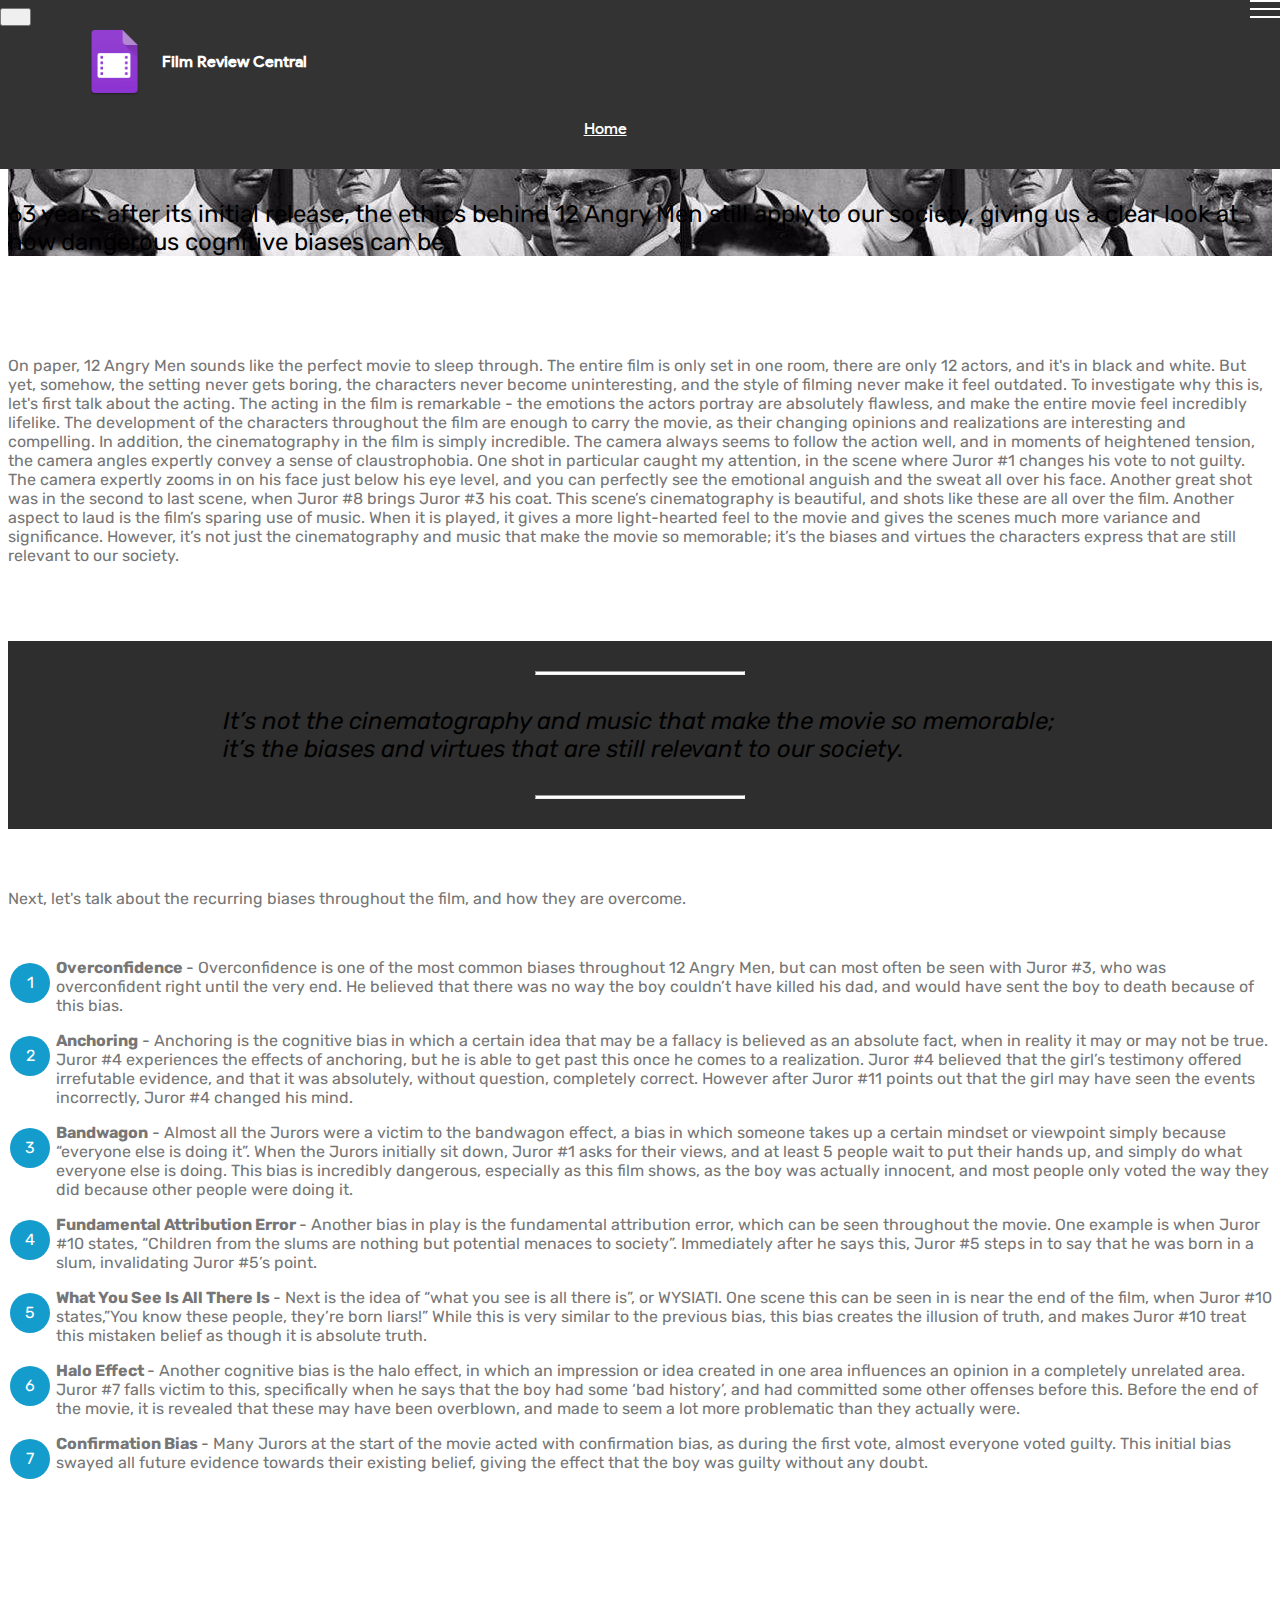
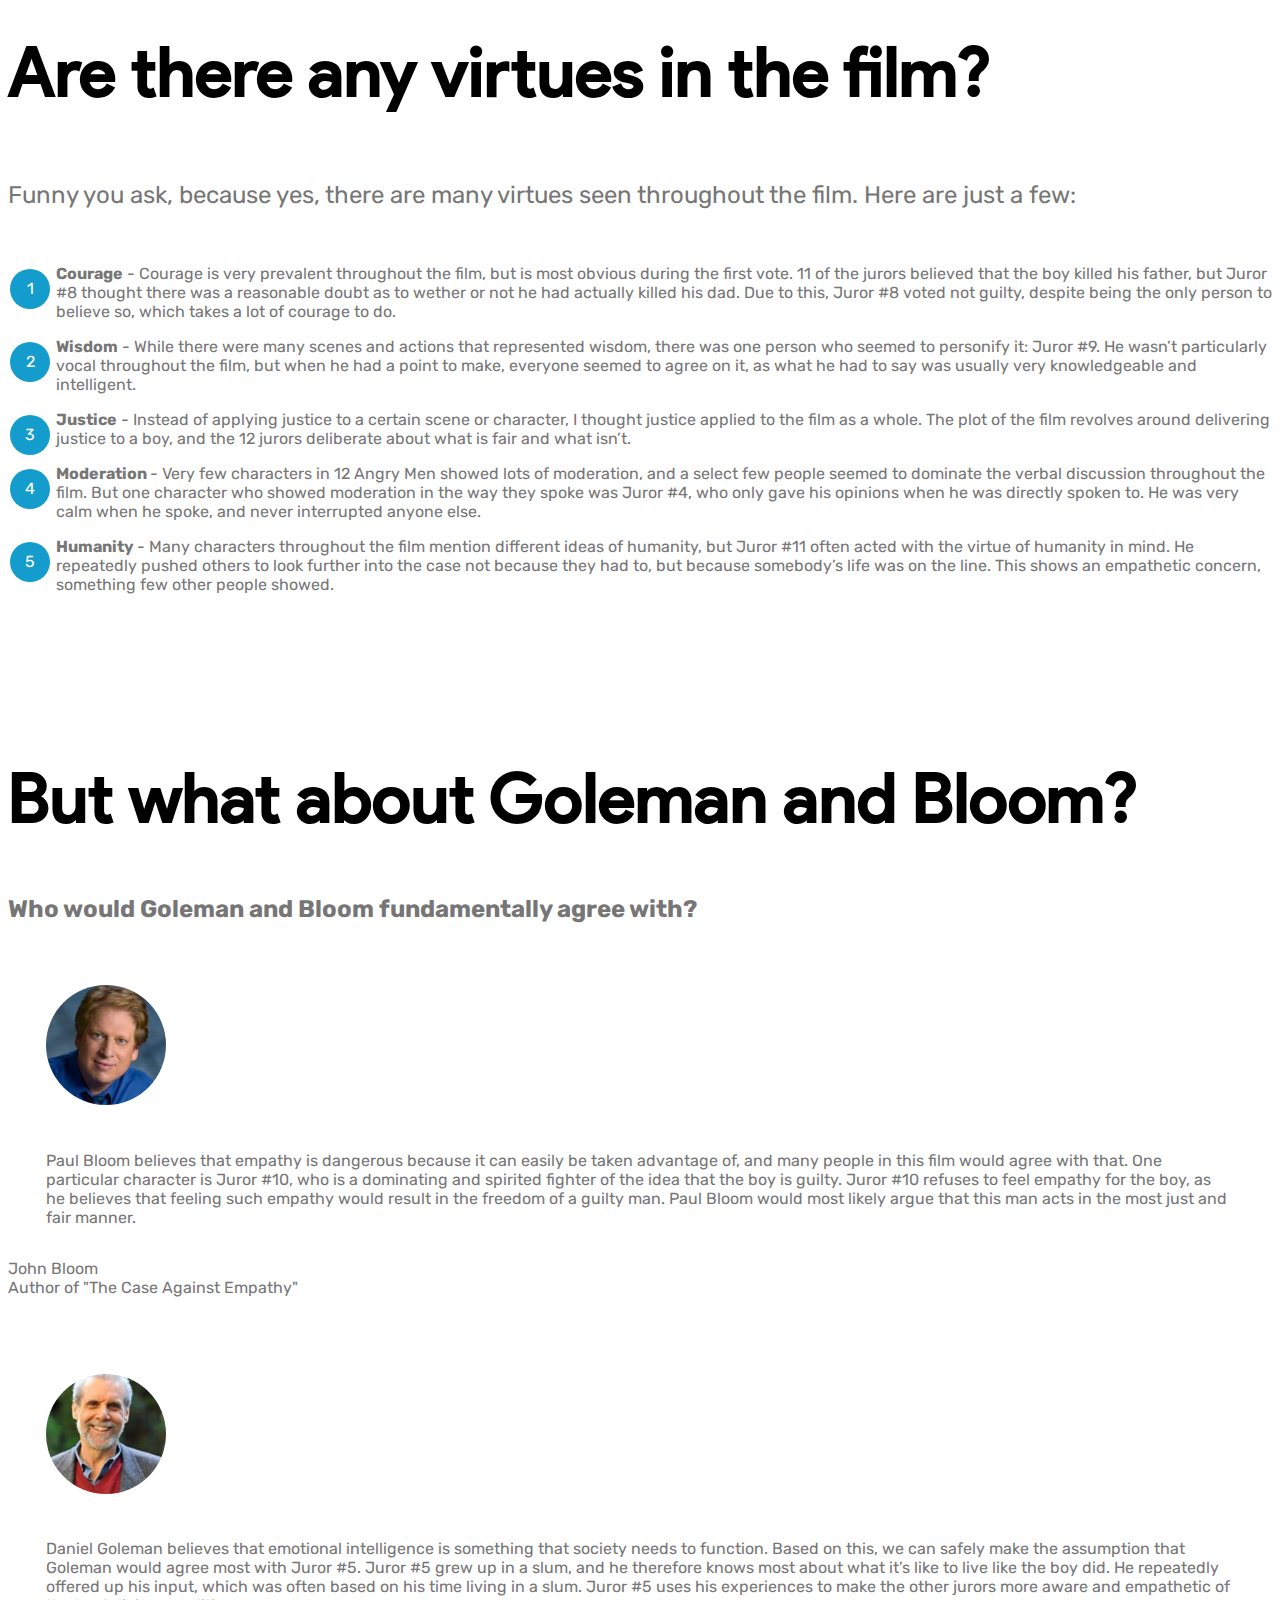
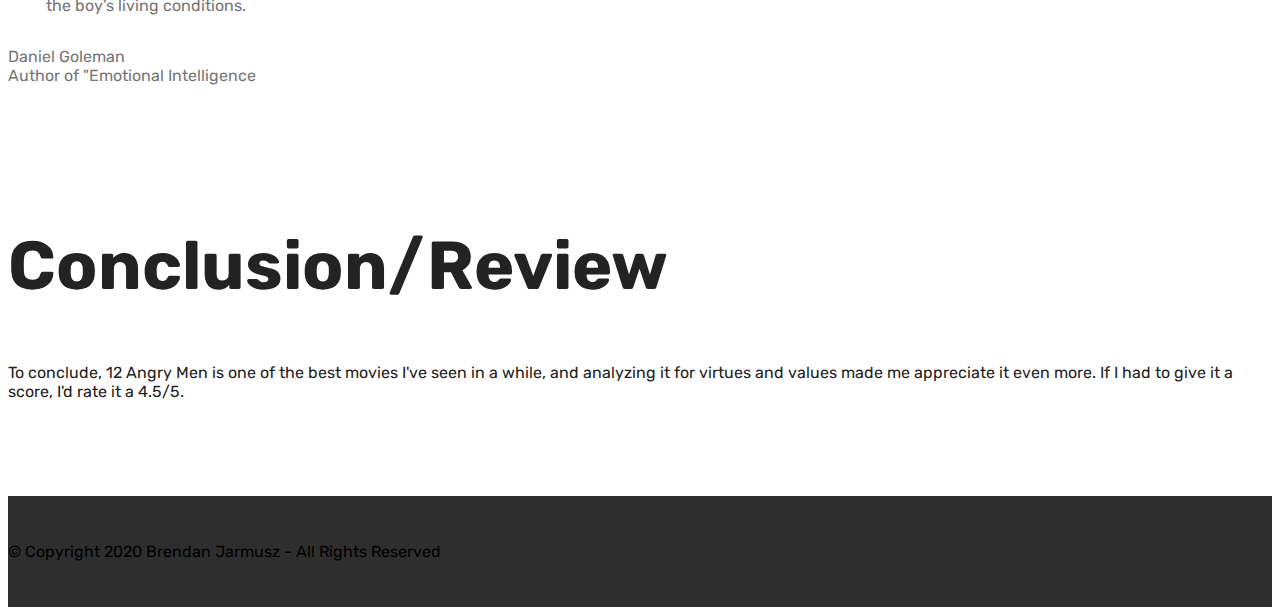
==== commit 910dc9e4: "Final Review Update" ====
--- a/12_Angry_Men.html
+++ b/12_Angry_Men.html
@@ -18,13 +18,14 @@
   <link rel="stylesheet" href="assets/animatecss/animate.min.css">
   <link rel="stylesheet" href="assets/dropdown/css/style.css">
   <link rel="stylesheet" href="assets/theme/css/style.css">
+  <link href="assets/fonts/style.css" rel="stylesheet">
   <link rel="preload" as="style" href="assets/mobirise/css/mbr-additional.css"><link rel="stylesheet" href="assets/mobirise/css/mbr-additional.css" type="text/css">
   
   
   
 </head>
 <body>
-  <section class="menu cid-qTkzRZLJNu" once="menu" id="menu1-3">
+  <section class="menu cid-rRr6iHZfpE" once="menu" id="menu1-8">
 
     
 
@@ -40,46 +41,47 @@
         <div class="menu-logo">
             <div class="navbar-brand">
                 <span class="navbar-logo">
-                    <a href="https://mobirise.com">
-                         <img src="assets/images/video-icon-96x96.png" alt="Mobirise" title="" style="height: 4.3rem;">
+                    <a href="index.html">
+                         <img src="assets/images/video-icon-96x96.png" alt="Film Review Central" title="" style="height: 4.3rem;">
                     </a>
                 </span>
-                <span class="navbar-caption-wrap"><a class="navbar-caption text-white display-4" href="https://mobirise.com">
-                        FILM REVIEW CENTRAL</a></span>
+                <span class="navbar-caption-wrap"><a class="navbar-caption text-white display-4" href="index.html">
+                        Film Review Central</a></span>
             </div>
         </div>
         <div class="collapse navbar-collapse" id="navbarSupportedContent">
             <ul class="navbar-nav nav-dropdown nav-right" data-app-modern-menu="true"><li class="nav-item">
-                    <a class="nav-link link text-white display-4" href="https://mobirise.com">
+                    <a class="nav-link link text-white display-4" href="index.html">
                         <span class="mbri-home mbr-iconfont mbr-iconfont-btn"></span>Home</a>
-                </li>
-                <li class="nav-item">
-                    <a class="nav-link link text-white display-4" href="https://mobirise.com">
-                        &nbsp; &nbsp; &nbsp; &nbsp; &nbsp; &nbsp; &nbsp; &nbsp; &nbsp; &nbsp;</a>
                 </li></ul>
             
         </div>
     </nav>
 </section>
 
-<section class="engine"><a href="https://mobirise.info/m">free site design templates</a></section><section class="mbr-section content5 cid-rRnoWDtTk7 mbr-parallax-background" id="content5-4">
-
-    
-
-    <div class="mbr-overlay" style="opacity: 0.5; background-color: rgb(35, 35, 35);">
-    </div>
-
-    <div class="container">
-        <div class="media-container-row">
-            <div class="title col-12 col-md-8">
-                <h2 class="align-center mbr-bold mbr-white pb-3 mbr-fonts-style display-1">
-                    12 Angry Men: Subtitle Subtitle Subtitle&nbsp;</h2>
-                <h3 class="mbr-section-subtitle align-center mbr-light mbr-white pb-3 mbr-fonts-style display-5">
-                    Do the values and filmmaking in 12 Angry Men still represent our society 63 years later?</h3>
-                
-                
-            </div>
-        </div>
+<section class="engine"><a href="https://mobirise.info/k">how to develop free website</a></section><section class="header5 cid-rRtCS2y1Fo mbr-fullscreen mbr-parallax-background" id="header5-f">
+
+    
+
+    <div class="mbr-overlay" style="opacity: 0.6; background-color: rgb(35, 35, 35);">
+    </div>
+    <div class="container">
+        <div class="row justify-content-center">
+            <div class="mbr-white col-md-10">
+                <h1 class="mbr-section-title align-center pb-3 mbr-fonts-style display-1"><strong>
+                    12 Angry Men: Old, but Gold</strong></h1>
+                <p class="mbr-text align-center display-5 pb-3 mbr-fonts-style">
+                   63 years after its initial release, the ethics behind 12 Angry Men still apply to our society, giving us a clear look at how dangerous cognitive biases can be.
+                </p>
+                
+            </div>
+        </div>
+    </div>
+
+    <div class="mbr-arrow hidden-sm-down" aria-hidden="true">
+        <a href="#next">
+            <i class="mbri-down mbr-iconfont"></i>
+        </a>
     </div>
 </section>
 
@@ -89,23 +91,190 @@
 
     <div class="container">
         <div class="media-container-row">
-            <div class="mbr-text col-12 mbr-fonts-style display-7 col-md-8"><p>
-                <strong> Make your own website in a few clicks!</strong> Mobirise helps you cut down development time by providing you with a flexible website editor with a drag and drop interface. Mobirise Website Builder creates responsive, retina and <em>mobile friendly websites</em> in a few clicks. Mobirise is one of the easiest website development tools available today. It also gives you the freedom to develop as many websites as you like given the fact that it is a desktop app.</p></div>
-        </div>
-    </div>
-</section>
-
-<section class="mbr-section article content11 cid-rRnoYSm2F5" id="content11-5">
+            <div class="mbr-text col-12 mbr-fonts-style display-7 col-md-8"><p>On paper, 12 Angry Men sounds like the perfect movie to sleep through. The entire film is only set in one room, there are only 12 actors, and it's in black and white. But yet, somehow, the setting never gets boring, the characters never become uninteresting, and the style of filming never make it feel outdated.&nbsp;<span style="font-size: 1rem;">To investigate why this is, let's first talk about the acting.&nbsp;</span><span style="font-size: 1rem;">The acting in the film is remarkable - the emotions the actors portray are absolutely flawless, and make the entire movie feel incredibly lifelike. The development of the characters throughout the film are enough to carry the movie, as their changing opinions and realizations are interesting and compelling. In addition, the cinematography in the film is simply incredible. The camera always seems to follow the action well, and in moments of heightened tension, the camera angles expertly convey a sense of claustrophobia. One shot in particular caught my attention, in the scene where Juror #1 changes his vote to not guilty. The camera expertly zooms in on his face just below his eye level, and you can perfectly see the emotional anguish and the sweat all over his face. Another great shot was in the second to last scene, when Juror #8 brings Juror #3 his coat. This scene’s cinematography is beautiful, and shots like these are all over the film. Another aspect to laud is the film’s sparing use of music. When it is played, it gives a more light-hearted feel to the movie and gives the scenes much more variance and significance. However, it’s not just the cinematography and music that make the movie so memorable; it’s the biases and virtues the characters express that are still relevant to our society.</span></p></div>
+        </div>
+    </div>
+</section>
+
+<section class="mbr-section article content10 cid-rRr6naOa4S" id="content10-9">
+    
+     
+
+    <div class="container">
+        <div class="inner-container" style="width: 66%;">
+            <hr class="line" style="width: 25%;">
+            <div class="section-text align-center mbr-white mbr-fonts-style display-5"><em>It’s not the cinematography and music that make the movie so memorable; it’s the biases and virtues that are still relevant to our society.</em></div>
+            <hr class="line" style="width: 25%;">
+        </div>
+    </div>
+</section>
+
+<section class="mbr-section article content1 cid-rRwPgAgBNo" id="content1-h">
+    
+     
+
+    <div class="container">
+        <div class="media-container-row">
+            <div class="mbr-text col-12 mbr-fonts-style display-7 col-md-8">Next, let's talk about the recurring biases throughout the film, and how they are overcome.<div><div><br></div></div></div>
+        </div>
+    </div>
+</section>
+
+<section class="mbr-section article content11 cid-rRwQ22OxAl" id="content11-i">
      
 
     <div class="container">
         <div class="media-container-row">
             <div class="mbr-text counter-container col-12 col-md-8 mbr-fonts-style display-7">
                 <ol>
-                    <li><strong>Confirmation Bias</strong>&nbsp;- no special actions required, all sites you make with Mobirise are mobile-friendly. You don't have to create a special mobile version of your site, it will adapt automagically. <a href="https://mobirise.co/">Try it now!</a></li>
-                    <li><strong>EASY AND SIMPLE</strong> - cut down the development time with drag-and-drop website builder. Drop the blocks into the page, edit content inline and publish - no technical skills required. <a href="https://mobirise.co/">Try it now!</a></li>
-                    <li><strong>UNIQUE STYLES</strong> - choose from the large selection of latest pre-made blocks - full-screen intro, bootstrap carousel, content slider, responsive image gallery with lightbox, parallax scrolling, video backgrounds, hamburger menu, sticky header and more. <a href="https://mobirise.co/">Try it now!</a></li>
+                    <li><strong>Overconfidence&nbsp;</strong>- Overconfidence is one of the most common biases throughout 12 Angry Men, but can most often be seen with Juror #3, who was overconfident right until the very end. He believed that there was no way the boy couldn’t have killed his dad, and would 
+have sent the boy to death because of this bias.</li>
+                    <li><strong>Anchoring</strong>&nbsp;- Anchoring is the cognitive bias in which a certain idea that may be a fallacy is believed as an absolute fact, when in reality it may or may not be true. Juror #4 experiences the effects of anchoring, but he is able to get past this once he comes to a realization. Juror #4 believed that the girl’s testimony offered irrefutable evidence, and that it was absolutely, without question, completely correct. However after Juror #11 points out that the girl may have seen the events incorrectly, Juror #4 changed his mind.
+</li><li><strong>Bandwagon</strong><span style="font-size: 1rem;"> - Almost all the Jurors were a victim to the bandwagon effect, a bias in which someone takes up a certain mindset or viewpoint simply because “everyone else is doing it”. When the Jurors initially sit down, Juror #1 asks for their views, and at least 5 people wait to put their hands up, and simply do what everyone else is doing. This bias is incredibly dangerous, especially as this film shows, as the boy was actually innocent, and most people only voted the way they did because other people were doing it.
+</span></li><li><strong>Fundamental Attribution Error </strong>- Another bias in play is the fundamental attribution error, which can be seen throughout the movie. One example is when Juror #10 states, “Children from the slums are nothing but potential menaces to society”. Immediately after he says this, Juror #5 steps in to say that he was born in a slum, invalidating Juror #5’s point.  
+</li><li><strong>What You See Is All There Is </strong>- Next is the idea of “what you see is all there is”, or WYSIATI. One scene this can be seen in is near the end of the film, when Juror #10 states,”You know these people, they’re born liars!” While this is very similar to the previous bias, this bias creates the illusion of truth, and makes Juror #10 treat this mistaken belief as though it is absolute truth.
+</li><li><strong>Halo Effect </strong>- Another cognitive bias is the halo effect, in which an impression or idea created in one area influences an opinion in a completely unrelated area. Juror #7 falls victim to this, specifically when he says that the boy had some ‘bad history’, and had committed some other offenses before this. Before the end of the movie, it is revealed that these may have been overblown, and made to seem a lot more problematic than they actually were.
+</li><li><strong>Confirmation Bias </strong>- Many Jurors at the start of the movie acted with confirmation bias, as during the first vote, almost everyone voted guilty. This initial bias swayed all future evidence towards their existing belief, giving the effect that the boy was guilty without any doubt.
+</li>
                 </ol>
+            </div>
+        </div>
+    </div>
+</section>
+
+<section class="header1 cid-rRtxUZB3FV" id="header16-b">
+
+    
+
+    
+
+    <div class="container">
+        <div class="row justify-content-md-center">
+            <div class="col-md-10 align-center">
+                
+                <h3 class="mbr-section-subtitle mbr-light pb-3 mbr-fonts-style display-1">
+                    Are there any virtues in the film?</h3>
+                <p class="mbr-text pb-3 mbr-fonts-style display-5">Funny you ask, because yes, there are many virtues seen throughout the film. Here are just a few:</p>
+                
+            </div>
+        </div>
+    </div>
+
+</section>
+
+<section class="mbr-section article content11 cid-rRnoYSm2F5" id="content11-5">
+     
+
+    <div class="container">
+        <div class="media-container-row">
+            <div class="mbr-text counter-container col-12 col-md-8 mbr-fonts-style display-7">
+                <ol>
+                    <li><strong>Courage</strong>&nbsp;- Courage is very prevalent throughout the film, but is most obvious during the first vote. 11 of the jurors believed that the boy killed his father, but Juror #8 thought there was a reasonable doubt as to wether or not he had actually killed his dad. Due to this, Juror #8 voted not guilty, despite being the only person to believe so, which takes a lot of courage to do.</li>
+                    <li><strong>Wisdom</strong> - While there were many scenes and actions that represented wisdom, there was one person who seemed to personify it: Juror #9. He wasn’t particularly vocal throughout the film, but when he had a point to make, everyone seemed to agree on it, as what he had to say was usually very knowledgeable and intelligent.
+</li>
+                    <li><strong>Justice</strong> - Instead of applying justice to a certain scene or character, I thought justice applied to the film as a whole. The plot of the film revolves around delivering justice to a boy, and the 12 jurors deliberate about what is fair and what isn’t.
+</li><li><strong>Moderation </strong>- Very few characters in 12 Angry Men showed lots of moderation, and a select few people seemed to dominate the verbal discussion throughout the film. But one character who showed moderation in the way they spoke was Juror #4, who only gave his opinions when he was directly spoken to. He was very calm when he spoke, and never interrupted anyone else.
+</li><li><strong>Humanity </strong>- Many characters throughout the film mention different ideas of humanity, but Juror #11 often acted with the virtue of humanity in mind. He repeatedly pushed others to look further into the case not because they had to, but because somebody’s life was on the line. This shows an empathetic concern, something few other people showed.
+</li>
+                </ol>
+            </div>
+        </div>
+    </div>
+</section>
+
+<section class="testimonials1 cid-rRtBRIyPxF" id="testimonials1-e">
+
+    
+
+    
+    <div class="container">
+        <div class="media-container-row">
+            <div class="title col-12 align-center">
+                <h2 class="pb-3 mbr-fonts-style display-1">But what about Goleman and Bloom?</h2>
+                <h3 class="mbr-section-subtitle mbr-light pb-3 mbr-fonts-style display-5">
+                    Who would Goleman and Bloom fundamentally agree with?</h3>
+            </div>
+        </div>
+    </div>
+
+    <div class="container pt-3 mt-2">
+        <div class="media-container-row">
+            <div class="mbr-testimonial p-3 align-center col-12 col-md-6">
+                <div class="panel-item p-3">
+                    <div class="card-block">
+                        <div class="testimonial-photo">
+                            <img src="assets/images/bloom-200x200.jpg" alt="" title="">
+                        </div>
+                        <p class="mbr-text mbr-fonts-style display-7">Paul Bloom believes that empathy is dangerous because it can easily be taken advantage of, and many people in this film would agree with that. One particular character is Juror #10, who is a dominating and spirited fighter of the idea that the boy is guilty. Juror #10 refuses to feel empathy for the boy, as he believes that feeling such empathy would result in the freedom of a guilty man. Paul Bloom would most likely argue that this man acts in the most just and fair manner.<br></p>
+                    </div>
+                    <div class="card-footer">
+                        <div class="mbr-author-name mbr-bold mbr-fonts-style display-7">
+                             John Bloom</div>
+                        <small class="mbr-author-desc mbr-italic mbr-light mbr-fonts-style display-7">
+                               Author of "The Case Against Empathy"</small>
+                    </div>
+                </div>
+            </div>
+
+            <div class="mbr-testimonial p-3 align-center col-12 col-md-6">
+                <div class="panel-item p-3">
+                    <div class="card-block">
+                        <div class="testimonial-photo">
+                            <img src="assets/images/goleman2-150x150.jpg" alt="" title="">
+                        </div>
+                        <p class="mbr-text mbr-fonts-style display-7">Daniel Goleman believes that emotional intelligence is something that society needs to function. Based on this, we can safely make the assumption that Goleman would agree most with Juror #5. Juror #5 grew up in a slum, and he therefore knows most about what it’s like to live like the boy did. He repeatedly offered up his input, which was often based on his time living in a slum. Juror #5 uses his experiences to make the other jurors more aware and empathetic of the boy’s living conditions.<br></p>
+                    </div>
+                    <div class="card-footer">
+                        <div class="mbr-author-name mbr-bold mbr-fonts-style display-7">
+                             Daniel Goleman</div>
+                        <small class="mbr-author-desc mbr-italic mbr-light mbr-fonts-style display-7">
+                               Author of "Emotional Intelligence</small>
+                    </div>
+                </div>
+            </div>
+
+            
+
+            
+
+            
+
+            
+        </div>
+    </div>   
+</section>
+
+<section class="mbr-section info3 cid-rRwRIRsaFu" id="info3-k">
+
+    
+
+    
+
+    <div class="container">
+        <div class="row justify-content-center">
+            <div class="media-container-column title col-12 col-md-10">
+                <h2 class="align-left mbr-bold mbr-white pb-3 mbr-fonts-style display-2">
+                    Conclusion/Review</h2>
+                
+                <p class="mbr-text align-left mbr-white mbr-fonts-style display-7">To conclude, 12 Angry Men is one of the best movies I've seen in a while, and analyzing it for virtues and values made me appreciate it even more. If I had to give it a score, I'd rate it a 4.5/5.<br><br></p>
+                
+            </div>
+        </div>
+    </div>
+</section>
+
+<section once="footers" class="cid-rRtzlKg1ZK mbr-reveal" id="footer6-d">
+
+    
+
+    
+
+    <div class="container">
+        <div class="media-container-row align-center mbr-white">
+            <div class="col-12">
+                <p class="mbr-text mb-0 mbr-fonts-style display-7">
+                    © Copyright 2020 Brendan Jarmusz - All Rights Reserved
+                </p>
             </div>
         </div>
     </div>
--- a/assets/fonts/style.css
+++ b/assets/fonts/style.css
@@ -0,0 +1,5 @@
+@font-face {
+   font-family: 'font';
+   font-display: swap;
+   src: url('font/font.ttf');
+}
--- a/assets/mobirise/css/mbr-additional.css
+++ b/assets/mobirise/css/mbr-additional.css
@@ -1,6 +1,4 @@
 @import url(https://fonts.googleapis.com/css?family=Rubik:300,300i,400,400i,500,500i,700,700i,900,900i&display=swap);
-
-
 
 
 
@@ -8,7 +6,7 @@
   font-family: Rubik;
 }
 .display-1 {
-  font-family: 'Rubik', sans-serif;
+  font-family: 'font';
   font-size: 4.25rem;
   font-display: swap;
 }
@@ -24,7 +22,7 @@
   font-size: 6.8rem;
 }
 .display-4 {
-  font-family: 'Rubik', sans-serif;
+  font-family: 'font';
   font-size: 1rem;
   font-display: swap;
 }
@@ -710,48 +708,55 @@
 section.lazy-placeholder:after {
   opacity: 0.3;
 }
-.cid-qTkzRZLJNu .navbar {
+.cid-rRqCFXTlmL {
+  background: linear-gradient(45deg, #310f99, #ff3366);
+}
+.cid-rRqCFXTlmL .mbr-section-subtitle {
+  font-style: italic;
+  letter-spacing: 1rem;
+}
+.cid-rRr6iHZfpE .navbar {
   padding: .5rem 0;
   background: #333333;
   transition: none;
   min-height: 77px;
 }
-.cid-qTkzRZLJNu .navbar-dropdown.bg-color.transparent.opened {
+.cid-rRr6iHZfpE .navbar-dropdown.bg-color.transparent.opened {
   background: #333333;
 }
-.cid-qTkzRZLJNu a {
+.cid-rRr6iHZfpE a {
   font-style: normal;
 }
-.cid-qTkzRZLJNu .nav-item span {
+.cid-rRr6iHZfpE .nav-item span {
   padding-right: 0.4em;
   line-height: 0.5em;
   vertical-align: text-bottom;
   position: relative;
   text-decoration: none;
 }
-.cid-qTkzRZLJNu .nav-item a {
+.cid-rRr6iHZfpE .nav-item a {
   display: flex;
   align-items: center;
   justify-content: center;
   padding: 0.7rem 0 !important;
   margin: 0rem .65rem !important;
 }
-.cid-qTkzRZLJNu .nav-item:focus,
-.cid-qTkzRZLJNu .nav-link:focus {
+.cid-rRr6iHZfpE .nav-item:focus,
+.cid-rRr6iHZfpE .nav-link:focus {
   outline: none;
 }
-.cid-qTkzRZLJNu .btn {
+.cid-rRr6iHZfpE .btn {
   padding: 0.4rem 1.5rem;
   display: inline-flex;
   align-items: center;
 }
-.cid-qTkzRZLJNu .btn .mbr-iconfont {
+.cid-rRr6iHZfpE .btn .mbr-iconfont {
   font-size: 1.6rem;
 }
-.cid-qTkzRZLJNu .menu-logo {
+.cid-rRr6iHZfpE .menu-logo {
   margin-right: auto;
 }
-.cid-qTkzRZLJNu .menu-logo .navbar-brand {
+.cid-rRr6iHZfpE .menu-logo .navbar-brand {
   display: flex;
   margin-left: 5rem;
   padding: 0;
@@ -759,7 +764,7 @@
   min-height: 3.8rem;
   align-items: center;
 }
-.cid-qTkzRZLJNu .menu-logo .navbar-brand .navbar-caption-wrap {
+.cid-rRr6iHZfpE .menu-logo .navbar-brand .navbar-caption-wrap {
   display: -webkit-flex;
   -webkit-align-items: center;
   align-items: center;
@@ -767,40 +772,40 @@
   min-width: 7rem;
   margin: .3rem 0;
 }
-.cid-qTkzRZLJNu .menu-logo .navbar-brand .navbar-caption-wrap .navbar-caption {
+.cid-rRr6iHZfpE .menu-logo .navbar-brand .navbar-caption-wrap .navbar-caption {
   line-height: 1.2rem !important;
   padding-right: 2rem;
 }
-.cid-qTkzRZLJNu .menu-logo .navbar-brand .navbar-logo {
+.cid-rRr6iHZfpE .menu-logo .navbar-brand .navbar-logo {
   font-size: 4rem;
   transition: font-size 0.25s;
 }
-.cid-qTkzRZLJNu .menu-logo .navbar-brand .navbar-logo img {
+.cid-rRr6iHZfpE .menu-logo .navbar-brand .navbar-logo img {
   display: flex;
 }
-.cid-qTkzRZLJNu .menu-logo .navbar-brand .navbar-logo .mbr-iconfont {
+.cid-rRr6iHZfpE .menu-logo .navbar-brand .navbar-logo .mbr-iconfont {
   transition: font-size 0.25s;
 }
-.cid-qTkzRZLJNu .navbar-toggleable-sm .navbar-collapse {
+.cid-rRr6iHZfpE .navbar-toggleable-sm .navbar-collapse {
   justify-content: flex-end;
   -webkit-justify-content: flex-end;
   padding-right: 5rem;
   width: auto;
 }
-.cid-qTkzRZLJNu .navbar-toggleable-sm .navbar-collapse .navbar-nav {
+.cid-rRr6iHZfpE .navbar-toggleable-sm .navbar-collapse .navbar-nav {
   flex-wrap: wrap;
   -webkit-flex-wrap: wrap;
   padding-left: 0;
 }
-.cid-qTkzRZLJNu .navbar-toggleable-sm .navbar-collapse .navbar-nav .nav-item {
+.cid-rRr6iHZfpE .navbar-toggleable-sm .navbar-collapse .navbar-nav .nav-item {
   -webkit-align-self: center;
   align-self: center;
 }
-.cid-qTkzRZLJNu .navbar-toggleable-sm .navbar-collapse .navbar-buttons {
+.cid-rRr6iHZfpE .navbar-toggleable-sm .navbar-collapse .navbar-buttons {
   padding-left: 0;
   padding-bottom: 0;
 }
-.cid-qTkzRZLJNu .dropdown .dropdown-menu {
+.cid-rRr6iHZfpE .dropdown .dropdown-menu {
   background: #333333;
   display: none;
   position: absolute;
@@ -809,20 +814,20 @@
   padding-bottom: 1.4rem;
   text-align: left;
 }
-.cid-qTkzRZLJNu .dropdown .dropdown-menu .dropdown-item {
+.cid-rRr6iHZfpE .dropdown .dropdown-menu .dropdown-item {
   width: auto;
   padding: 0.235em 1.5385em 0.235em 1.5385em !important;
 }
-.cid-qTkzRZLJNu .dropdown .dropdown-menu .dropdown-item::after {
+.cid-rRr6iHZfpE .dropdown .dropdown-menu .dropdown-item::after {
   right: 0.5rem;
 }
-.cid-qTkzRZLJNu .dropdown .dropdown-menu .dropdown-submenu {
+.cid-rRr6iHZfpE .dropdown .dropdown-menu .dropdown-submenu {
   margin: 0;
 }
-.cid-qTkzRZLJNu .dropdown.open > .dropdown-menu {
+.cid-rRr6iHZfpE .dropdown.open > .dropdown-menu {
   display: block;
 }
-.cid-qTkzRZLJNu .navbar-toggleable-sm.opened:after {
+.cid-rRr6iHZfpE .navbar-toggleable-sm.opened:after {
   position: absolute;
   width: 100vw;
   height: 100vh;
@@ -834,28 +839,28 @@
   -webkit-transform: translateY(100%);
   z-index: 1000;
 }
-.cid-qTkzRZLJNu .navbar.navbar-short {
+.cid-rRr6iHZfpE .navbar.navbar-short {
   min-height: 60px;
   transition: all .2s;
 }
-.cid-qTkzRZLJNu .navbar.navbar-short .navbar-toggler-right {
+.cid-rRr6iHZfpE .navbar.navbar-short .navbar-toggler-right {
   top: 20px;
 }
-.cid-qTkzRZLJNu .navbar.navbar-short .navbar-logo a {
+.cid-rRr6iHZfpE .navbar.navbar-short .navbar-logo a {
   font-size: 2.5rem !important;
   line-height: 2.5rem;
   transition: font-size 0.25s;
 }
-.cid-qTkzRZLJNu .navbar.navbar-short .navbar-logo a .mbr-iconfont {
+.cid-rRr6iHZfpE .navbar.navbar-short .navbar-logo a .mbr-iconfont {
   font-size: 2.5rem !important;
 }
-.cid-qTkzRZLJNu .navbar.navbar-short .navbar-logo a img {
+.cid-rRr6iHZfpE .navbar.navbar-short .navbar-logo a img {
   height: 3rem !important;
 }
-.cid-qTkzRZLJNu .navbar.navbar-short .navbar-brand {
+.cid-rRr6iHZfpE .navbar.navbar-short .navbar-brand {
   min-height: 3rem;
 }
-.cid-qTkzRZLJNu button.navbar-toggler {
+.cid-rRr6iHZfpE button.navbar-toggler {
   width: 31px;
   height: 18px;
   cursor: pointer;
@@ -863,10 +868,10 @@
   top: 1.5rem;
   right: 1rem;
 }
-.cid-qTkzRZLJNu button.navbar-toggler:focus {
+.cid-rRr6iHZfpE button.navbar-toggler:focus {
   outline: none;
 }
-.cid-qTkzRZLJNu button.navbar-toggler .hamburger span {
+.cid-rRr6iHZfpE button.navbar-toggler .hamburger span {
   position: absolute;
   right: 0;
   width: 30px;
@@ -874,92 +879,92 @@
   border-right: 5px;
   background-color: #ffffff;
 }
-.cid-qTkzRZLJNu button.navbar-toggler .hamburger span:nth-child(1) {
+.cid-rRr6iHZfpE button.navbar-toggler .hamburger span:nth-child(1) {
   top: 0;
   transition: all .2s;
 }
-.cid-qTkzRZLJNu button.navbar-toggler .hamburger span:nth-child(2) {
+.cid-rRr6iHZfpE button.navbar-toggler .hamburger span:nth-child(2) {
   top: 8px;
   transition: all .15s;
 }
-.cid-qTkzRZLJNu button.navbar-toggler .hamburger span:nth-child(3) {
+.cid-rRr6iHZfpE button.navbar-toggler .hamburger span:nth-child(3) {
   top: 8px;
   transition: all .15s;
 }
-.cid-qTkzRZLJNu button.navbar-toggler .hamburger span:nth-child(4) {
+.cid-rRr6iHZfpE button.navbar-toggler .hamburger span:nth-child(4) {
   top: 16px;
   transition: all .2s;
 }
-.cid-qTkzRZLJNu nav.opened .hamburger span:nth-child(1) {
+.cid-rRr6iHZfpE nav.opened .hamburger span:nth-child(1) {
   top: 8px;
   width: 0;
   opacity: 0;
   right: 50%;
   transition: all .2s;
 }
-.cid-qTkzRZLJNu nav.opened .hamburger span:nth-child(2) {
+.cid-rRr6iHZfpE nav.opened .hamburger span:nth-child(2) {
   -webkit-transform: rotate(45deg);
   transform: rotate(45deg);
   transition: all .25s;
 }
-.cid-qTkzRZLJNu nav.opened .hamburger span:nth-child(3) {
+.cid-rRr6iHZfpE nav.opened .hamburger span:nth-child(3) {
   -webkit-transform: rotate(-45deg);
   transform: rotate(-45deg);
   transition: all .25s;
 }
-.cid-qTkzRZLJNu nav.opened .hamburger span:nth-child(4) {
+.cid-rRr6iHZfpE nav.opened .hamburger span:nth-child(4) {
   top: 8px;
   width: 0;
   opacity: 0;
   right: 50%;
   transition: all .2s;
 }
-.cid-qTkzRZLJNu .collapsed.navbar-expand {
+.cid-rRr6iHZfpE .collapsed.navbar-expand {
   flex-direction: column;
 }
-.cid-qTkzRZLJNu .collapsed .btn {
+.cid-rRr6iHZfpE .collapsed .btn {
   display: flex;
 }
-.cid-qTkzRZLJNu .collapsed .navbar-collapse {
+.cid-rRr6iHZfpE .collapsed .navbar-collapse {
   display: none !important;
   padding-right: 0 !important;
 }
-.cid-qTkzRZLJNu .collapsed .navbar-collapse.collapsing,
-.cid-qTkzRZLJNu .collapsed .navbar-collapse.show {
+.cid-rRr6iHZfpE .collapsed .navbar-collapse.collapsing,
+.cid-rRr6iHZfpE .collapsed .navbar-collapse.show {
   display: block !important;
 }
-.cid-qTkzRZLJNu .collapsed .navbar-collapse.collapsing .navbar-nav,
-.cid-qTkzRZLJNu .collapsed .navbar-collapse.show .navbar-nav {
+.cid-rRr6iHZfpE .collapsed .navbar-collapse.collapsing .navbar-nav,
+.cid-rRr6iHZfpE .collapsed .navbar-collapse.show .navbar-nav {
   display: block;
   text-align: center;
 }
-.cid-qTkzRZLJNu .collapsed .navbar-collapse.collapsing .navbar-nav .nav-item,
-.cid-qTkzRZLJNu .collapsed .navbar-collapse.show .navbar-nav .nav-item {
+.cid-rRr6iHZfpE .collapsed .navbar-collapse.collapsing .navbar-nav .nav-item,
+.cid-rRr6iHZfpE .collapsed .navbar-collapse.show .navbar-nav .nav-item {
   clear: both;
 }
-.cid-qTkzRZLJNu .collapsed .navbar-collapse.collapsing .navbar-nav .nav-item:last-child,
-.cid-qTkzRZLJNu .collapsed .navbar-collapse.show .navbar-nav .nav-item:last-child {
+.cid-rRr6iHZfpE .collapsed .navbar-collapse.collapsing .navbar-nav .nav-item:last-child,
+.cid-rRr6iHZfpE .collapsed .navbar-collapse.show .navbar-nav .nav-item:last-child {
   margin-bottom: 1rem;
 }
-.cid-qTkzRZLJNu .collapsed .navbar-collapse.collapsing .navbar-buttons,
-.cid-qTkzRZLJNu .collapsed .navbar-collapse.show .navbar-buttons {
+.cid-rRr6iHZfpE .collapsed .navbar-collapse.collapsing .navbar-buttons,
+.cid-rRr6iHZfpE .collapsed .navbar-collapse.show .navbar-buttons {
   text-align: center;
 }
-.cid-qTkzRZLJNu .collapsed .navbar-collapse.collapsing .navbar-buttons:last-child,
-.cid-qTkzRZLJNu .collapsed .navbar-collapse.show .navbar-buttons:last-child {
+.cid-rRr6iHZfpE .collapsed .navbar-collapse.collapsing .navbar-buttons:last-child,
+.cid-rRr6iHZfpE .collapsed .navbar-collapse.show .navbar-buttons:last-child {
   margin-bottom: 1rem;
 }
-.cid-qTkzRZLJNu .collapsed button.navbar-toggler {
+.cid-rRr6iHZfpE .collapsed button.navbar-toggler {
   display: block;
 }
-.cid-qTkzRZLJNu .collapsed .navbar-brand {
+.cid-rRr6iHZfpE .collapsed .navbar-brand {
   margin-left: 1rem !important;
 }
-.cid-qTkzRZLJNu .collapsed .navbar-toggleable-sm {
+.cid-rRr6iHZfpE .collapsed .navbar-toggleable-sm {
   flex-direction: column;
   -webkit-flex-direction: column;
 }
-.cid-qTkzRZLJNu .collapsed .dropdown .dropdown-menu {
+.cid-rRr6iHZfpE .collapsed .dropdown .dropdown-menu {
   width: 100%;
   text-align: center;
   position: relative;
@@ -971,19 +976,19 @@
   transition-duration: .5s;
   transition-property: opacity,padding,height;
 }
-.cid-qTkzRZLJNu .collapsed .dropdown.open > .dropdown-menu {
+.cid-rRr6iHZfpE .collapsed .dropdown.open > .dropdown-menu {
   position: relative;
   opacity: 1;
   height: auto;
   padding: 1.4rem 0;
   visibility: visible;
 }
-.cid-qTkzRZLJNu .collapsed .dropdown .dropdown-submenu {
+.cid-rRr6iHZfpE .collapsed .dropdown .dropdown-submenu {
   left: 0;
   text-align: center;
   width: 100%;
 }
-.cid-qTkzRZLJNu .collapsed .dropdown .dropdown-toggle[data-toggle="dropdown-submenu"]::after {
+.cid-rRr6iHZfpE .collapsed .dropdown .dropdown-toggle[data-toggle="dropdown-submenu"]::after {
   margin-top: 0;
   position: inherit;
   right: 0;
@@ -999,55 +1004,55 @@
   border-left: .30em solid transparent;
 }
 @media (max-width: 991px) {
-  .cid-qTkzRZLJNu .navbar-expand {
+  .cid-rRr6iHZfpE .navbar-expand {
     flex-direction: column;
   }
-  .cid-qTkzRZLJNu img {
+  .cid-rRr6iHZfpE img {
     height: 3.8rem !important;
   }
-  .cid-qTkzRZLJNu .btn {
+  .cid-rRr6iHZfpE .btn {
     display: flex;
   }
-  .cid-qTkzRZLJNu button.navbar-toggler {
+  .cid-rRr6iHZfpE button.navbar-toggler {
     display: block;
   }
-  .cid-qTkzRZLJNu .navbar-brand {
+  .cid-rRr6iHZfpE .navbar-brand {
     margin-left: 1rem !important;
   }
-  .cid-qTkzRZLJNu .navbar-toggleable-sm {
+  .cid-rRr6iHZfpE .navbar-toggleable-sm {
     flex-direction: column;
     -webkit-flex-direction: column;
   }
-  .cid-qTkzRZLJNu .navbar-collapse {
+  .cid-rRr6iHZfpE .navbar-collapse {
     display: none !important;
     padding-right: 0 !important;
   }
-  .cid-qTkzRZLJNu .navbar-collapse.collapsing,
-  .cid-qTkzRZLJNu .navbar-collapse.show {
+  .cid-rRr6iHZfpE .navbar-collapse.collapsing,
+  .cid-rRr6iHZfpE .navbar-collapse.show {
     display: block !important;
   }
-  .cid-qTkzRZLJNu .navbar-collapse.collapsing .navbar-nav,
-  .cid-qTkzRZLJNu .navbar-collapse.show .navbar-nav {
+  .cid-rRr6iHZfpE .navbar-collapse.collapsing .navbar-nav,
+  .cid-rRr6iHZfpE .navbar-collapse.show .navbar-nav {
     display: block;
     text-align: center;
   }
-  .cid-qTkzRZLJNu .navbar-collapse.collapsing .navbar-nav .nav-item,
-  .cid-qTkzRZLJNu .navbar-collapse.show .navbar-nav .nav-item {
+  .cid-rRr6iHZfpE .navbar-collapse.collapsing .navbar-nav .nav-item,
+  .cid-rRr6iHZfpE .navbar-collapse.show .navbar-nav .nav-item {
     clear: both;
   }
-  .cid-qTkzRZLJNu .navbar-collapse.collapsing .navbar-nav .nav-item:last-child,
-  .cid-qTkzRZLJNu .navbar-collapse.show .navbar-nav .nav-item:last-child {
+  .cid-rRr6iHZfpE .navbar-collapse.collapsing .navbar-nav .nav-item:last-child,
+  .cid-rRr6iHZfpE .navbar-collapse.show .navbar-nav .nav-item:last-child {
     margin-bottom: 1rem;
   }
-  .cid-qTkzRZLJNu .navbar-collapse.collapsing .navbar-buttons,
-  .cid-qTkzRZLJNu .navbar-collapse.show .navbar-buttons {
+  .cid-rRr6iHZfpE .navbar-collapse.collapsing .navbar-buttons,
+  .cid-rRr6iHZfpE .navbar-collapse.show .navbar-buttons {
     text-align: center;
   }
-  .cid-qTkzRZLJNu .navbar-collapse.collapsing .navbar-buttons:last-child,
-  .cid-qTkzRZLJNu .navbar-collapse.show .navbar-buttons:last-child {
+  .cid-rRr6iHZfpE .navbar-collapse.collapsing .navbar-buttons:last-child,
+  .cid-rRr6iHZfpE .navbar-collapse.show .navbar-buttons:last-child {
     margin-bottom: 1rem;
   }
-  .cid-qTkzRZLJNu .dropdown .dropdown-menu {
+  .cid-rRr6iHZfpE .dropdown .dropdown-menu {
     width: 100%;
     text-align: center;
     position: relative;
@@ -1059,19 +1064,19 @@
     transition-duration: .5s;
     transition-property: opacity,padding,height;
   }
-  .cid-qTkzRZLJNu .dropdown.open > .dropdown-menu {
+  .cid-rRr6iHZfpE .dropdown.open > .dropdown-menu {
     position: relative;
     opacity: 1;
     height: auto;
     padding: 1.4rem 0;
     visibility: visible;
   }
-  .cid-qTkzRZLJNu .dropdown .dropdown-submenu {
+  .cid-rRr6iHZfpE .dropdown .dropdown-submenu {
     left: 0;
     text-align: center;
     width: 100%;
   }
-  .cid-qTkzRZLJNu .dropdown .dropdown-toggle[data-toggle="dropdown-submenu"]::after {
+  .cid-rRr6iHZfpE .dropdown .dropdown-toggle[data-toggle="dropdown-submenu"]::after {
     margin-top: 0;
     position: inherit;
     right: 0;
@@ -1088,66 +1093,59 @@
   }
 }
 @media (min-width: 767px) {
-  .cid-qTkzRZLJNu .menu-logo {
+  .cid-rRr6iHZfpE .menu-logo {
     flex-shrink: 0;
   }
 }
-.cid-qTkzRZLJNu .navbar-collapse {
+.cid-rRr6iHZfpE .navbar-collapse {
   flex-basis: auto;
 }
-.cid-qTkzRZLJNu .nav-link:hover,
-.cid-qTkzRZLJNu .dropdown-item:hover {
+.cid-rRr6iHZfpE .nav-link:hover,
+.cid-rRr6iHZfpE .dropdown-item:hover {
   color: #c1c1c1 !important;
 }
-.cid-rRqCFXTlmL {
-  background: linear-gradient(45deg, #e4d295, #ff3366);
-}
-.cid-rRqCFXTlmL .mbr-section-subtitle {
-  font-style: italic;
-  letter-spacing: 1rem;
-}
-.cid-qTkzRZLJNu .navbar {
+.cid-rRr6iHZfpE .navbar {
   padding: .5rem 0;
   background: #333333;
   transition: none;
   min-height: 77px;
 }
-.cid-qTkzRZLJNu .navbar-dropdown.bg-color.transparent.opened {
+.cid-rRr6iHZfpE .navbar-dropdown.bg-color.transparent.opened {
   background: #333333;
 }
-.cid-qTkzRZLJNu a {
+.cid-rRr6iHZfpE a {
   font-style: normal;
 }
-.cid-qTkzRZLJNu .nav-item span {
+.cid-rRr6iHZfpE .nav-item span {
   padding-right: 0.4em;
   line-height: 0.5em;
   vertical-align: text-bottom;
   position: relative;
   text-decoration: none;
 }
-.cid-qTkzRZLJNu .nav-item a {
+.cid-rRr6iHZfpE .nav-item a {
   display: flex;
   align-items: center;
   justify-content: center;
   padding: 0.7rem 0 !important;
   margin: 0rem .65rem !important;
 }
-.cid-qTkzRZLJNu .nav-item:focus,
-.cid-qTkzRZLJNu .nav-link:focus {
+.cid-rRr6iHZfpE .nav-item:focus,
+.cid-rRr6iHZfpE .nav-link:focus {
   outline: none;
 }
-.cid-qTkzRZLJNu .btn {
+.cid-rRr6iHZfpE .btn {
   padding: 0.4rem 1.5rem;
   display: inline-flex;
   align-items: center;
 }
-.cid-qTkzRZLJNu .btn .mbr-iconfont {
+.cid-rRr6iHZfpE .btn .mbr-iconfont {
   font-size: 1.6rem;
 }
-.cid-qTkzRZLJNu .menu-logo {
+.cid-rRr6iHZfpE .menu-logo {
   margin-right: auto;
 }
-.cid-qTkzRZLJNu .menu-logo .navbar-brand {
+.cid-rRr6iHZfpE .menu-logo .navbar-brand {
   display: flex;
   margin-left: 5rem;
   padding: 0;
@@ -1155,7 +1153,7 @@
   min-height: 3.8rem;
   align-items: center;
 }
-.cid-qTkzRZLJNu .menu-logo .navbar-brand .navbar-caption-wrap {
+.cid-rRr6iHZfpE .menu-logo .navbar-brand .navbar-caption-wrap {
   display: -webkit-flex;
   -webkit-align-items: center;
   align-items: center;
@@ -1163,40 +1161,40 @@
   min-width: 7rem;
   margin: .3rem 0;
 }
-.cid-qTkzRZLJNu .menu-logo .navbar-brand .navbar-caption-wrap .navbar-caption {
+.cid-rRr6iHZfpE .menu-logo .navbar-brand .navbar-caption-wrap .navbar-caption {
   line-height: 1.2rem !important;
   padding-right: 2rem;
 }
-.cid-qTkzRZLJNu .menu-logo .navbar-brand .navbar-logo {
+.cid-rRr6iHZfpE .menu-logo .navbar-brand .navbar-logo {
   font-size: 4rem;
   transition: font-size 0.25s;
 }
-.cid-qTkzRZLJNu .menu-logo .navbar-brand .navbar-logo img {
+.cid-rRr6iHZfpE .menu-logo .navbar-brand .navbar-logo img {
   display: flex;
 }
-.cid-qTkzRZLJNu .menu-logo .navbar-brand .navbar-logo .mbr-iconfont {
+.cid-rRr6iHZfpE .menu-logo .navbar-brand .navbar-logo .mbr-iconfont {
   transition: font-size 0.25s;
 }
-.cid-qTkzRZLJNu .navbar-toggleable-sm .navbar-collapse {
+.cid-rRr6iHZfpE .navbar-toggleable-sm .navbar-collapse {
   justify-content: flex-end;
   -webkit-justify-content: flex-end;
   padding-right: 5rem;
   width: auto;
 }
-.cid-qTkzRZLJNu .navbar-toggleable-sm .navbar-collapse .navbar-nav {
+.cid-rRr6iHZfpE .navbar-toggleable-sm .navbar-collapse .navbar-nav {
   flex-wrap: wrap;
   -webkit-flex-wrap: wrap;
   padding-left: 0;
 }
-.cid-qTkzRZLJNu .navbar-toggleable-sm .navbar-collapse .navbar-nav .nav-item {
+.cid-rRr6iHZfpE .navbar-toggleable-sm .navbar-collapse .navbar-nav .nav-item {
   -webkit-align-self: center;
   align-self: center;
 }
-.cid-qTkzRZLJNu .navbar-toggleable-sm .navbar-collapse .navbar-buttons {
+.cid-rRr6iHZfpE .navbar-toggleable-sm .navbar-collapse .navbar-buttons {
   padding-left: 0;
   padding-bottom: 0;
 }
-.cid-qTkzRZLJNu .dropdown .dropdown-menu {
+.cid-rRr6iHZfpE .dropdown .dropdown-menu {
   background: #333333;
   display: none;
   position: absolute;
@@ -1205,20 +1203,20 @@
   padding-bottom: 1.4rem;
   text-align: left;
 }
-.cid-qTkzRZLJNu .dropdown .dropdown-menu .dropdown-item {
+.cid-rRr6iHZfpE .dropdown .dropdown-menu .dropdown-item {
   width: auto;
   padding: 0.235em 1.5385em 0.235em 1.5385em !important;
 }
-.cid-qTkzRZLJNu .dropdown .dropdown-menu .dropdown-item::after {
+.cid-rRr6iHZfpE .dropdown .dropdown-menu .dropdown-item::after {
   right: 0.5rem;
 }
-.cid-qTkzRZLJNu .dropdown .dropdown-menu .dropdown-submenu {
+.cid-rRr6iHZfpE .dropdown .dropdown-menu .dropdown-submenu {
   margin: 0;
 }
-.cid-qTkzRZLJNu .dropdown.open > .dropdown-menu {
+.cid-rRr6iHZfpE .dropdown.open > .dropdown-menu {
   display: block;
 }
-.cid-qTkzRZLJNu .navbar-toggleable-sm.opened:after {
+.cid-rRr6iHZfpE .navbar-toggleable-sm.opened:after {
   position: absolute;
   width: 100vw;
   height: 100vh;
@@ -1230,28 +1228,28 @@
   -webkit-transform: translateY(100%);
   z-index: 1000;
 }
-.cid-qTkzRZLJNu .navbar.navbar-short {
+.cid-rRr6iHZfpE .navbar.navbar-short {
   min-height: 60px;
   transition: all .2s;
 }
-.cid-qTkzRZLJNu .navbar.navbar-short .navbar-toggler-right {
+.cid-rRr6iHZfpE .navbar.navbar-short .navbar-toggler-right {
   top: 20px;
 }
-.cid-qTkzRZLJNu .navbar.navbar-short .navbar-logo a {
+.cid-rRr6iHZfpE .navbar.navbar-short .navbar-logo a {
   font-size: 2.5rem !important;
   line-height: 2.5rem;
   transition: font-size 0.25s;
 }
-.cid-qTkzRZLJNu .navbar.navbar-short .navbar-logo a .mbr-iconfont {
+.cid-rRr6iHZfpE .navbar.navbar-short .navbar-logo a .mbr-iconfont {
   font-size: 2.5rem !important;
 }
-.cid-qTkzRZLJNu .navbar.navbar-short .navbar-logo a img {
+.cid-rRr6iHZfpE .navbar.navbar-short .navbar-logo a img {
   height: 3rem !important;
 }
-.cid-qTkzRZLJNu .navbar.navbar-short .navbar-brand {
+.cid-rRr6iHZfpE .navbar.navbar-short .navbar-brand {
   min-height: 3rem;
 }
-.cid-qTkzRZLJNu button.navbar-toggler {
+.cid-rRr6iHZfpE button.navbar-toggler {
   width: 31px;
   height: 18px;
   cursor: pointer;
@@ -1259,10 +1257,10 @@
   top: 1.5rem;
   right: 1rem;
 }
-.cid-qTkzRZLJNu button.navbar-toggler:focus {
+.cid-rRr6iHZfpE button.navbar-toggler:focus {
   outline: none;
 }
-.cid-qTkzRZLJNu button.navbar-toggler .hamburger span {
+.cid-rRr6iHZfpE button.navbar-toggler .hamburger span {
   position: absolute;
   right: 0;
   width: 30px;
@@ -1270,92 +1268,92 @@
   border-right: 5px;
   background-color: #ffffff;
 }
-.cid-qTkzRZLJNu button.navbar-toggler .hamburger span:nth-child(1) {
+.cid-rRr6iHZfpE button.navbar-toggler .hamburger span:nth-child(1) {
   top: 0;
   transition: all .2s;
 }
-.cid-qTkzRZLJNu button.navbar-toggler .hamburger span:nth-child(2) {
+.cid-rRr6iHZfpE button.navbar-toggler .hamburger span:nth-child(2) {
   top: 8px;
   transition: all .15s;
 }
-.cid-qTkzRZLJNu button.navbar-toggler .hamburger span:nth-child(3) {
+.cid-rRr6iHZfpE button.navbar-toggler .hamburger span:nth-child(3) {
   top: 8px;
   transition: all .15s;
 }
-.cid-qTkzRZLJNu button.navbar-toggler .hamburger span:nth-child(4) {
+.cid-rRr6iHZfpE button.navbar-toggler .hamburger span:nth-child(4) {
   top: 16px;
   transition: all .2s;
 }
-.cid-qTkzRZLJNu nav.opened .hamburger span:nth-child(1) {
+.cid-rRr6iHZfpE nav.opened .hamburger span:nth-child(1) {
   top: 8px;
   width: 0;
   opacity: 0;
   right: 50%;
   transition: all .2s;
 }
-.cid-qTkzRZLJNu nav.opened .hamburger span:nth-child(2) {
+.cid-rRr6iHZfpE nav.opened .hamburger span:nth-child(2) {
   -webkit-transform: rotate(45deg);
   transform: rotate(45deg);
   transition: all .25s;
 }
-.cid-qTkzRZLJNu nav.opened .hamburger span:nth-child(3) {
+.cid-rRr6iHZfpE nav.opened .hamburger span:nth-child(3) {
   -webkit-transform: rotate(-45deg);
   transform: rotate(-45deg);
   transition: all .25s;
 }
-.cid-qTkzRZLJNu nav.opened .hamburger span:nth-child(4) {
+.cid-rRr6iHZfpE nav.opened .hamburger span:nth-child(4) {
   top: 8px;
   width: 0;
   opacity: 0;
   right: 50%;
   transition: all .2s;
 }
-.cid-qTkzRZLJNu .collapsed.navbar-expand {
+.cid-rRr6iHZfpE .collapsed.navbar-expand {
   flex-direction: column;
 }
-.cid-qTkzRZLJNu .collapsed .btn {
+.cid-rRr6iHZfpE .collapsed .btn {
   display: flex;
 }
-.cid-qTkzRZLJNu .collapsed .navbar-collapse {
+.cid-rRr6iHZfpE .collapsed .navbar-collapse {
   display: none !important;
   padding-right: 0 !important;
 }
-.cid-qTkzRZLJNu .collapsed .navbar-collapse.collapsing,
-.cid-qTkzRZLJNu .collapsed .navbar-collapse.show {
+.cid-rRr6iHZfpE .collapsed .navbar-collapse.collapsing,
+.cid-rRr6iHZfpE .collapsed .navbar-collapse.show {
   display: block !important;
 }
-.cid-qTkzRZLJNu .collapsed .navbar-collapse.collapsing .navbar-nav,
-.cid-qTkzRZLJNu .collapsed .navbar-collapse.show .navbar-nav {
+.cid-rRr6iHZfpE .collapsed .navbar-collapse.collapsing .navbar-nav,
+.cid-rRr6iHZfpE .collapsed .navbar-collapse.show .navbar-nav {
   display: block;
   text-align: center;
 }
-.cid-qTkzRZLJNu .collapsed .navbar-collapse.collapsing .navbar-nav .nav-item,
-.cid-qTkzRZLJNu .collapsed .navbar-collapse.show .navbar-nav .nav-item {
+.cid-rRr6iHZfpE .collapsed .navbar-collapse.collapsing .navbar-nav .nav-item,
+.cid-rRr6iHZfpE .collapsed .navbar-collapse.show .navbar-nav .nav-item {
   clear: both;
 }
-.cid-qTkzRZLJNu .collapsed .navbar-collapse.collapsing .navbar-nav .nav-item:last-child,
-.cid-qTkzRZLJNu .collapsed .navbar-collapse.show .navbar-nav .nav-item:last-child {
+.cid-rRr6iHZfpE .collapsed .navbar-collapse.collapsing .navbar-nav .nav-item:last-child,
+.cid-rRr6iHZfpE .collapsed .navbar-collapse.show .navbar-nav .nav-item:last-child {
   margin-bottom: 1rem;
 }
-.cid-qTkzRZLJNu .collapsed .navbar-collapse.collapsing .navbar-buttons,
-.cid-qTkzRZLJNu .collapsed .navbar-collapse.show .navbar-buttons {
+.cid-rRr6iHZfpE .collapsed .navbar-collapse.collapsing .navbar-buttons,
+.cid-rRr6iHZfpE .collapsed .navbar-collapse.show .navbar-buttons {
   text-align: center;
 }
-.cid-qTkzRZLJNu .collapsed .navbar-collapse.collapsing .navbar-buttons:last-child,
-.cid-qTkzRZLJNu .collapsed .navbar-collapse.show .navbar-buttons:last-child {
+.cid-rRr6iHZfpE .collapsed .navbar-collapse.collapsing .navbar-buttons:last-child,
+.cid-rRr6iHZfpE .collapsed .navbar-collapse.show .navbar-buttons:last-child {
   margin-bottom: 1rem;
 }
-.cid-qTkzRZLJNu .collapsed button.navbar-toggler {
+.cid-rRr6iHZfpE .collapsed button.navbar-toggler {
   display: block;
 }
-.cid-qTkzRZLJNu .collapsed .navbar-brand {
+.cid-rRr6iHZfpE .collapsed .navbar-brand {
   margin-left: 1rem !important;
 }
-.cid-qTkzRZLJNu .collapsed .navbar-toggleable-sm {
+.cid-rRr6iHZfpE .collapsed .navbar-toggleable-sm {
   flex-direction: column;
   -webkit-flex-direction: column;
 }
-.cid-qTkzRZLJNu .collapsed .dropdown .dropdown-menu {
+.cid-rRr6iHZfpE .collapsed .dropdown .dropdown-menu {
   width: 100%;
   text-align: center;
   position: relative;
@@ -1367,19 +1365,19 @@
   transition-duration: .5s;
   transition-property: opacity,padding,height;
 }
-.cid-qTkzRZLJNu .collapsed .dropdown.open > .dropdown-menu {
+.cid-rRr6iHZfpE .collapsed .dropdown.open > .dropdown-menu {
   position: relative;
   opacity: 1;
   height: auto;
   padding: 1.4rem 0;
   visibility: visible;
 }
-.cid-qTkzRZLJNu .collapsed .dropdown .dropdown-submenu {
+.cid-rRr6iHZfpE .collapsed .dropdown .dropdown-submenu {
   left: 0;
   text-align: center;
   width: 100%;
 }
-.cid-qTkzRZLJNu .collapsed .dropdown .dropdown-toggle[data-toggle="dropdown-submenu"]::after {
+.cid-rRr6iHZfpE .collapsed .dropdown .dropdown-toggle[data-toggle="dropdown-submenu"]::after {
   margin-top: 0;
   position: inherit;
   right: 0;
@@ -1395,55 +1393,55 @@
   border-left: .30em solid transparent;
 }
 @media (max-width: 991px) {
-  .cid-qTkzRZLJNu .navbar-expand {
+  .cid-rRr6iHZfpE .navbar-expand {
     flex-direction: column;
   }
-  .cid-qTkzRZLJNu img {
+  .cid-rRr6iHZfpE img {
     height: 3.8rem !important;
   }
-  .cid-qTkzRZLJNu .btn {
+  .cid-rRr6iHZfpE .btn {
     display: flex;
   }
-  .cid-qTkzRZLJNu button.navbar-toggler {
+  .cid-rRr6iHZfpE button.navbar-toggler {
     display: block;
   }
-  .cid-qTkzRZLJNu .navbar-brand {
+  .cid-rRr6iHZfpE .navbar-brand {
     margin-left: 1rem !important;
   }
-  .cid-qTkzRZLJNu .navbar-toggleable-sm {
+  .cid-rRr6iHZfpE .navbar-toggleable-sm {
     flex-direction: column;
     -webkit-flex-direction: column;
   }
-  .cid-qTkzRZLJNu .navbar-collapse {
+  .cid-rRr6iHZfpE .navbar-collapse {
     display: none !important;
     padding-right: 0 !important;
   }
-  .cid-qTkzRZLJNu .navbar-collapse.collapsing,
-  .cid-qTkzRZLJNu .navbar-collapse.show {
+  .cid-rRr6iHZfpE .navbar-collapse.collapsing,
+  .cid-rRr6iHZfpE .navbar-collapse.show {
     display: block !important;
   }
-  .cid-qTkzRZLJNu .navbar-collapse.collapsing .navbar-nav,
-  .cid-qTkzRZLJNu .navbar-collapse.show .navbar-nav {
+  .cid-rRr6iHZfpE .navbar-collapse.collapsing .navbar-nav,
+  .cid-rRr6iHZfpE .navbar-collapse.show .navbar-nav {
     display: block;
     text-align: center;
   }
-  .cid-qTkzRZLJNu .navbar-collapse.collapsing .navbar-nav .nav-item,
-  .cid-qTkzRZLJNu .navbar-collapse.show .navbar-nav .nav-item {
+  .cid-rRr6iHZfpE .navbar-collapse.collapsing .navbar-nav .nav-item,
+  .cid-rRr6iHZfpE .navbar-collapse.show .navbar-nav .nav-item {
     clear: both;
   }
-  .cid-qTkzRZLJNu .navbar-collapse.collapsing .navbar-nav .nav-item:last-child,
-  .cid-qTkzRZLJNu .navbar-collapse.show .navbar-nav .nav-item:last-child {
+  .cid-rRr6iHZfpE .navbar-collapse.collapsing .navbar-nav .nav-item:last-child,
+  .cid-rRr6iHZfpE .navbar-collapse.show .navbar-nav .nav-item:last-child {
     margin-bottom: 1rem;
   }
-  .cid-qTkzRZLJNu .navbar-collapse.collapsing .navbar-buttons,
-  .cid-qTkzRZLJNu .navbar-collapse.show .navbar-buttons {
+  .cid-rRr6iHZfpE .navbar-collapse.collapsing .navbar-buttons,
+  .cid-rRr6iHZfpE .navbar-collapse.show .navbar-buttons {
     text-align: center;
   }
-  .cid-qTkzRZLJNu .navbar-collapse.collapsing .navbar-buttons:last-child,
-  .cid-qTkzRZLJNu .navbar-collapse.show .navbar-buttons:last-child {
+  .cid-rRr6iHZfpE .navbar-collapse.collapsing .navbar-buttons:last-child,
+  .cid-rRr6iHZfpE .navbar-collapse.show .navbar-buttons:last-child {
     margin-bottom: 1rem;
   }
-  .cid-qTkzRZLJNu .dropdown .dropdown-menu {
+  .cid-rRr6iHZfpE .dropdown .dropdown-menu {
     width: 100%;
     text-align: center;
     position: relative;
@@ -1455,19 +1453,19 @@
     transition-duration: .5s;
     transition-property: opacity,padding,height;
   }
-  .cid-qTkzRZLJNu .dropdown.open > .dropdown-menu {
+  .cid-rRr6iHZfpE .dropdown.open > .dropdown-menu {
     position: relative;
     opacity: 1;
     height: auto;
     padding: 1.4rem 0;
     visibility: visible;
   }
-  .cid-qTkzRZLJNu .dropdown .dropdown-submenu {
+  .cid-rRr6iHZfpE .dropdown .dropdown-submenu {
     left: 0;
     text-align: center;
     width: 100%;
   }
-  .cid-qTkzRZLJNu .dropdown .dropdown-toggle[data-toggle="dropdown-submenu"]::after {
+  .cid-rRr6iHZfpE .dropdown .dropdown-toggle[data-toggle="dropdown-submenu"]::after {
     margin-top: 0;
     position: inherit;
     right: 0;
@@ -1484,21 +1482,19 @@
   }
 }
 @media (min-width: 767px) {
-  .cid-qTkzRZLJNu .menu-logo {
+  .cid-rRr6iHZfpE .menu-logo {
     flex-shrink: 0;
   }
 }
-.cid-qTkzRZLJNu .navbar-collapse {
+.cid-rRr6iHZfpE .navbar-collapse {
   flex-basis: auto;
 }
-.cid-qTkzRZLJNu .nav-link:hover,
-.cid-qTkzRZLJNu .dropdown-item:hover {
+.cid-rRr6iHZfpE .nav-link:hover,
+.cid-rRr6iHZfpE .dropdown-item:hover {
   color: #c1c1c1 !important;
 }
-.cid-rRnoWDtTk7 {
-  padding-top: 120px;
-  padding-bottom: 120px;
-  background-image: url("../../../assets/images/12-angry-men-stock-photo-672x372.jpg");
+.cid-rRtCS2y1Fo {
+  background-image: url("../../../assets/images/12-angry-men-stock-photo-672x372.jpeg");
 }
 .cid-rRnp33xGd8 {
   padding-top: 60px;
@@ -1509,8 +1505,87 @@
 .cid-rRnp33xGd8 blockquote {
   color: #767676;
 }
+.cid-rRr6naOa4S {
+  padding-top: 30px;
+  padding-bottom: 30px;
+  background-color: #2e2e2e;
+}
+.cid-rRr6naOa4S .line {
+  background-color: #ffffff;
+  color: #ffffff;
+  align: center;
+  height: 2px;
+  margin: 0 auto;
+}
+.cid-rRr6naOa4S .section-text {
+  padding: 2rem 0;
+}
+.cid-rRr6naOa4S .inner-container {
+  margin: 0 auto;
+}
+@media (max-width: 768px) {
+  .cid-rRr6naOa4S .inner-container {
+    width: 100% !important;
+  }
+}
+.cid-rRwPgAgBNo {
+  padding-top: 60px;
+  padding-bottom: 15px;
+  background-color: #ffffff;
+}
+.cid-rRwPgAgBNo .mbr-text,
+.cid-rRwPgAgBNo blockquote {
+  color: #767676;
+}
+.cid-rRwQ22OxAl {
+  padding-top: 0px;
+  padding-bottom: 60px;
+  background-color: #ffffff;
+}
+.cid-rRwQ22OxAl .counter-container {
+  color: #767676;
+}
+.cid-rRwQ22OxAl .counter-container ol {
+  margin-bottom: 0;
+  counter-reset: myCounter;
+}
+.cid-rRwQ22OxAl .counter-container ol li {
+  margin-bottom: 1rem;
+}
+.cid-rRwQ22OxAl .counter-container ol li {
+  list-style: none;
+  padding-left: .5rem;
+}
+.cid-rRwQ22OxAl .counter-container ol li:before {
+  position: absolute;
+  left: 0px;
+  margin-top: -10px;
+  counter-increment: myCounter;
+  content: counter(myCounter);
+  display: inline-block;
+  text-align: center;
+  margin: 5px 10px;
+  line-height: 40px;
+  transition: all .2s;
+  color: #ffffff;
+  background: #149dcc;
+  width: 40px;
+  height: 40px;
+  border-radius: 50%;
+}
+.cid-rRwQ22OxAl .mbr-text {
+  text-align: left;
+}
+.cid-rRtxUZB3FV {
+  padding-top: 15px;
+  padding-bottom: 0px;
+  background-color: #ffffff;
+}
+.cid-rRtxUZB3FV P {
+  color: #767676;
+}
 .cid-rRnoYSm2F5 {
-  padding-top: 60px;
+  padding-top: 15px;
   padding-bottom: 60px;
   background-color: #ffffff;
 }
@@ -1548,3 +1623,81 @@
 .cid-rRnoYSm2F5 .mbr-text {
   text-align: left;
 }
+.cid-rRtBRIyPxF {
+  padding-top: 30px;
+  padding-bottom: 15px;
+  background-color: #ffffff;
+}
+.cid-rRtBRIyPxF .mbr-section-subtitle {
+  color: #767676;
+}
+.cid-rRtBRIyPxF .media-container-row {
+  -webkit-flex-wrap: wrap;
+  -ms-flex-wrap: wrap;
+  flex-wrap: wrap;
+}
+.cid-rRtBRIyPxF .mbr-text {
+  color: #767676;
+}
+.cid-rRtBRIyPxF .mbr-author-desc {
+  display: block;
+  color: #767676;
+}
+.cid-rRtBRIyPxF .mbr-author-name {
+  color: #767676;
+}
+.cid-rRtBRIyPxF .mbr-testimonial .panel-item {
+  background-color: #ffffff;
+}
+.cid-rRtBRIyPxF .mbr-testimonial .card-block {
+  -webkit-flex-grow: 0;
+  flex-grow: 0;
+  padding: 2.4rem 2.4rem 0 2.4rem;
+}
+.cid-rRtBRIyPxF .mbr-testimonial .card-block .testimonial-photo {
+  display: inline-block;
+  width: 120px;
+  height: 120px;
+  margin-bottom: 1.6rem;
+  overflow: hidden;
+  border-radius: 50%;
+}
+.cid-rRtBRIyPxF .mbr-testimonial .card-block .testimonial-photo img {
+  width: 100%;
+  min-width: 100%;
+  min-height: 100%;
+}
+.cid-rRtBRIyPxF .mbr-testimonial .card-footer {
+  padding-bottom: 2.4rem;
+  border-top: 0;
+  padding-top: 1rem;
+  word-wrap: break-word;
+  word-break: break-word;
+  background: none;
+}
+@media (max-width: 300px) {
+  .cid-rRtBRIyPxF .testimonial-photo {
+    width: 100% !important;
+    height: auto !important;
+  }
+}
+.cid-rRwRIRsaFu {
+  padding-top: 30px;
+  padding-bottom: 60px;
+  background-color: #ffffff;
+}
+.cid-rRwRIRsaFu H2 {
+  color: #232323;
+}
+.cid-rRwRIRsaFu .mbr-text,
+.cid-rRwRIRsaFu .mbr-section-btn {
+  color: #232323;
+}
+.cid-rRwRIRsaFu H3 {
+  color: #232323;
+}
+.cid-rRtzlKg1ZK {
+  padding-top: 30px;
+  padding-bottom: 30px;
+  background-color: #2e2e2e;
+}
--- a/assets/mobirise/css/mbr-additional.css
+++ b/assets/mobirise/css/mbr-additional.css
@@ -1,6 +1,4 @@
 @import url(https://fonts.googleapis.com/css?family=Rubik:300,300i,400,400i,500,500i,700,700i,900,900i&display=swap);
-
-
 
 
 
@@ -8,7 +6,7 @@
   font-family: Rubik;
 }
 .display-1 {
-  font-family: 'Rubik', sans-serif;
+  font-family: 'font';
   font-size: 4.25rem;
   font-display: swap;
 }
@@ -24,7 +22,7 @@
   font-size: 6.8rem;
 }
 .display-4 {
-  font-family: 'Rubik', sans-serif;
+  font-family: 'font';
   font-size: 1rem;
   font-display: swap;
 }
@@ -710,48 +708,55 @@
 section.lazy-placeholder:after {
   opacity: 0.3;
 }
-.cid-qTkzRZLJNu .navbar {
+.cid-rRqCFXTlmL {
+  background: linear-gradient(45deg, #310f99, #ff3366);
+}
+.cid-rRqCFXTlmL .mbr-section-subtitle {
+  font-style: italic;
+  letter-spacing: 1rem;
+}
+.cid-rRr6iHZfpE .navbar {
   padding: .5rem 0;
   background: #333333;
   transition: none;
   min-height: 77px;
 }
-.cid-qTkzRZLJNu .navbar-dropdown.bg-color.transparent.opened {
+.cid-rRr6iHZfpE .navbar-dropdown.bg-color.transparent.opened {
   background: #333333;
 }
-.cid-qTkzRZLJNu a {
+.cid-rRr6iHZfpE a {
   font-style: normal;
 }
-.cid-qTkzRZLJNu .nav-item span {
+.cid-rRr6iHZfpE .nav-item span {
   padding-right: 0.4em;
   line-height: 0.5em;
   vertical-align: text-bottom;
   position: relative;
   text-decoration: none;
 }
-.cid-qTkzRZLJNu .nav-item a {
+.cid-rRr6iHZfpE .nav-item a {
   display: flex;
   align-items: center;
   justify-content: center;
   padding: 0.7rem 0 !important;
   margin: 0rem .65rem !important;
 }
-.cid-qTkzRZLJNu .nav-item:focus,
-.cid-qTkzRZLJNu .nav-link:focus {
+.cid-rRr6iHZfpE .nav-item:focus,
+.cid-rRr6iHZfpE .nav-link:focus {
   outline: none;
 }
-.cid-qTkzRZLJNu .btn {
+.cid-rRr6iHZfpE .btn {
   padding: 0.4rem 1.5rem;
   display: inline-flex;
   align-items: center;
 }
-.cid-qTkzRZLJNu .btn .mbr-iconfont {
+.cid-rRr6iHZfpE .btn .mbr-iconfont {
   font-size: 1.6rem;
 }
-.cid-qTkzRZLJNu .menu-logo {
+.cid-rRr6iHZfpE .menu-logo {
   margin-right: auto;
 }
-.cid-qTkzRZLJNu .menu-logo .navbar-brand {
+.cid-rRr6iHZfpE .menu-logo .navbar-brand {
   display: flex;
   margin-left: 5rem;
   padding: 0;
@@ -759,7 +764,7 @@
   min-height: 3.8rem;
   align-items: center;
 }
-.cid-qTkzRZLJNu .menu-logo .navbar-brand .navbar-caption-wrap {
+.cid-rRr6iHZfpE .menu-logo .navbar-brand .navbar-caption-wrap {
   display: -webkit-flex;
   -webkit-align-items: center;
   align-items: center;
@@ -767,40 +772,40 @@
   min-width: 7rem;
   margin: .3rem 0;
 }
-.cid-qTkzRZLJNu .menu-logo .navbar-brand .navbar-caption-wrap .navbar-caption {
+.cid-rRr6iHZfpE .menu-logo .navbar-brand .navbar-caption-wrap .navbar-caption {
   line-height: 1.2rem !important;
   padding-right: 2rem;
 }
-.cid-qTkzRZLJNu .menu-logo .navbar-brand .navbar-logo {
+.cid-rRr6iHZfpE .menu-logo .navbar-brand .navbar-logo {
   font-size: 4rem;
   transition: font-size 0.25s;
 }
-.cid-qTkzRZLJNu .menu-logo .navbar-brand .navbar-logo img {
+.cid-rRr6iHZfpE .menu-logo .navbar-brand .navbar-logo img {
   display: flex;
 }
-.cid-qTkzRZLJNu .menu-logo .navbar-brand .navbar-logo .mbr-iconfont {
+.cid-rRr6iHZfpE .menu-logo .navbar-brand .navbar-logo .mbr-iconfont {
   transition: font-size 0.25s;
 }
-.cid-qTkzRZLJNu .navbar-toggleable-sm .navbar-collapse {
+.cid-rRr6iHZfpE .navbar-toggleable-sm .navbar-collapse {
   justify-content: flex-end;
   -webkit-justify-content: flex-end;
   padding-right: 5rem;
   width: auto;
 }
-.cid-qTkzRZLJNu .navbar-toggleable-sm .navbar-collapse .navbar-nav {
+.cid-rRr6iHZfpE .navbar-toggleable-sm .navbar-collapse .navbar-nav {
   flex-wrap: wrap;
   -webkit-flex-wrap: wrap;
   padding-left: 0;
 }
-.cid-qTkzRZLJNu .navbar-toggleable-sm .navbar-collapse .navbar-nav .nav-item {
+.cid-rRr6iHZfpE .navbar-toggleable-sm .navbar-collapse .navbar-nav .nav-item {
   -webkit-align-self: center;
   align-self: center;
 }
-.cid-qTkzRZLJNu .navbar-toggleable-sm .navbar-collapse .navbar-buttons {
+.cid-rRr6iHZfpE .navbar-toggleable-sm .navbar-collapse .navbar-buttons {
   padding-left: 0;
   padding-bottom: 0;
 }
-.cid-qTkzRZLJNu .dropdown .dropdown-menu {
+.cid-rRr6iHZfpE .dropdown .dropdown-menu {
   background: #333333;
   display: none;
   position: absolute;
@@ -809,20 +814,20 @@
   padding-bottom: 1.4rem;
   text-align: left;
 }
-.cid-qTkzRZLJNu .dropdown .dropdown-menu .dropdown-item {
+.cid-rRr6iHZfpE .dropdown .dropdown-menu .dropdown-item {
   width: auto;
   padding: 0.235em 1.5385em 0.235em 1.5385em !important;
 }
-.cid-qTkzRZLJNu .dropdown .dropdown-menu .dropdown-item::after {
+.cid-rRr6iHZfpE .dropdown .dropdown-menu .dropdown-item::after {
   right: 0.5rem;
 }
-.cid-qTkzRZLJNu .dropdown .dropdown-menu .dropdown-submenu {
+.cid-rRr6iHZfpE .dropdown .dropdown-menu .dropdown-submenu {
   margin: 0;
 }
-.cid-qTkzRZLJNu .dropdown.open > .dropdown-menu {
+.cid-rRr6iHZfpE .dropdown.open > .dropdown-menu {
   display: block;
 }
-.cid-qTkzRZLJNu .navbar-toggleable-sm.opened:after {
+.cid-rRr6iHZfpE .navbar-toggleable-sm.opened:after {
   position: absolute;
   width: 100vw;
   height: 100vh;
@@ -834,28 +839,28 @@
   -webkit-transform: translateY(100%);
   z-index: 1000;
 }
-.cid-qTkzRZLJNu .navbar.navbar-short {
+.cid-rRr6iHZfpE .navbar.navbar-short {
   min-height: 60px;
   transition: all .2s;
 }
-.cid-qTkzRZLJNu .navbar.navbar-short .navbar-toggler-right {
+.cid-rRr6iHZfpE .navbar.navbar-short .navbar-toggler-right {
   top: 20px;
 }
-.cid-qTkzRZLJNu .navbar.navbar-short .navbar-logo a {
+.cid-rRr6iHZfpE .navbar.navbar-short .navbar-logo a {
   font-size: 2.5rem !important;
   line-height: 2.5rem;
   transition: font-size 0.25s;
 }
-.cid-qTkzRZLJNu .navbar.navbar-short .navbar-logo a .mbr-iconfont {
+.cid-rRr6iHZfpE .navbar.navbar-short .navbar-logo a .mbr-iconfont {
   font-size: 2.5rem !important;
 }
-.cid-qTkzRZLJNu .navbar.navbar-short .navbar-logo a img {
+.cid-rRr6iHZfpE .navbar.navbar-short .navbar-logo a img {
   height: 3rem !important;
 }
-.cid-qTkzRZLJNu .navbar.navbar-short .navbar-brand {
+.cid-rRr6iHZfpE .navbar.navbar-short .navbar-brand {
   min-height: 3rem;
 }
-.cid-qTkzRZLJNu button.navbar-toggler {
+.cid-rRr6iHZfpE button.navbar-toggler {
   width: 31px;
   height: 18px;
   cursor: pointer;
@@ -863,10 +868,10 @@
   top: 1.5rem;
   right: 1rem;
 }
-.cid-qTkzRZLJNu button.navbar-toggler:focus {
+.cid-rRr6iHZfpE button.navbar-toggler:focus {
   outline: none;
 }
-.cid-qTkzRZLJNu button.navbar-toggler .hamburger span {
+.cid-rRr6iHZfpE button.navbar-toggler .hamburger span {
   position: absolute;
   right: 0;
   width: 30px;
@@ -874,92 +879,92 @@
   border-right: 5px;
   background-color: #ffffff;
 }
-.cid-qTkzRZLJNu button.navbar-toggler .hamburger span:nth-child(1) {
+.cid-rRr6iHZfpE button.navbar-toggler .hamburger span:nth-child(1) {
   top: 0;
   transition: all .2s;
 }
-.cid-qTkzRZLJNu button.navbar-toggler .hamburger span:nth-child(2) {
+.cid-rRr6iHZfpE button.navbar-toggler .hamburger span:nth-child(2) {
   top: 8px;
   transition: all .15s;
 }
-.cid-qTkzRZLJNu button.navbar-toggler .hamburger span:nth-child(3) {
+.cid-rRr6iHZfpE button.navbar-toggler .hamburger span:nth-child(3) {
   top: 8px;
   transition: all .15s;
 }
-.cid-qTkzRZLJNu button.navbar-toggler .hamburger span:nth-child(4) {
+.cid-rRr6iHZfpE button.navbar-toggler .hamburger span:nth-child(4) {
   top: 16px;
   transition: all .2s;
 }
-.cid-qTkzRZLJNu nav.opened .hamburger span:nth-child(1) {
+.cid-rRr6iHZfpE nav.opened .hamburger span:nth-child(1) {
   top: 8px;
   width: 0;
   opacity: 0;
   right: 50%;
   transition: all .2s;
 }
-.cid-qTkzRZLJNu nav.opened .hamburger span:nth-child(2) {
+.cid-rRr6iHZfpE nav.opened .hamburger span:nth-child(2) {
   -webkit-transform: rotate(45deg);
   transform: rotate(45deg);
   transition: all .25s;
 }
-.cid-qTkzRZLJNu nav.opened .hamburger span:nth-child(3) {
+.cid-rRr6iHZfpE nav.opened .hamburger span:nth-child(3) {
   -webkit-transform: rotate(-45deg);
   transform: rotate(-45deg);
   transition: all .25s;
 }
-.cid-qTkzRZLJNu nav.opened .hamburger span:nth-child(4) {
+.cid-rRr6iHZfpE nav.opened .hamburger span:nth-child(4) {
   top: 8px;
   width: 0;
   opacity: 0;
   right: 50%;
   transition: all .2s;
 }
-.cid-qTkzRZLJNu .collapsed.navbar-expand {
+.cid-rRr6iHZfpE .collapsed.navbar-expand {
   flex-direction: column;
 }
-.cid-qTkzRZLJNu .collapsed .btn {
+.cid-rRr6iHZfpE .collapsed .btn {
   display: flex;
 }
-.cid-qTkzRZLJNu .collapsed .navbar-collapse {
+.cid-rRr6iHZfpE .collapsed .navbar-collapse {
   display: none !important;
   padding-right: 0 !important;
 }
-.cid-qTkzRZLJNu .collapsed .navbar-collapse.collapsing,
-.cid-qTkzRZLJNu .collapsed .navbar-collapse.show {
+.cid-rRr6iHZfpE .collapsed .navbar-collapse.collapsing,
+.cid-rRr6iHZfpE .collapsed .navbar-collapse.show {
   display: block !important;
 }
-.cid-qTkzRZLJNu .collapsed .navbar-collapse.collapsing .navbar-nav,
-.cid-qTkzRZLJNu .collapsed .navbar-collapse.show .navbar-nav {
+.cid-rRr6iHZfpE .collapsed .navbar-collapse.collapsing .navbar-nav,
+.cid-rRr6iHZfpE .collapsed .navbar-collapse.show .navbar-nav {
   display: block;
   text-align: center;
 }
-.cid-qTkzRZLJNu .collapsed .navbar-collapse.collapsing .navbar-nav .nav-item,
-.cid-qTkzRZLJNu .collapsed .navbar-collapse.show .navbar-nav .nav-item {
+.cid-rRr6iHZfpE .collapsed .navbar-collapse.collapsing .navbar-nav .nav-item,
+.cid-rRr6iHZfpE .collapsed .navbar-collapse.show .navbar-nav .nav-item {
   clear: both;
 }
-.cid-qTkzRZLJNu .collapsed .navbar-collapse.collapsing .navbar-nav .nav-item:last-child,
-.cid-qTkzRZLJNu .collapsed .navbar-collapse.show .navbar-nav .nav-item:last-child {
+.cid-rRr6iHZfpE .collapsed .navbar-collapse.collapsing .navbar-nav .nav-item:last-child,
+.cid-rRr6iHZfpE .collapsed .navbar-collapse.show .navbar-nav .nav-item:last-child {
   margin-bottom: 1rem;
 }
-.cid-qTkzRZLJNu .collapsed .navbar-collapse.collapsing .navbar-buttons,
-.cid-qTkzRZLJNu .collapsed .navbar-collapse.show .navbar-buttons {
+.cid-rRr6iHZfpE .collapsed .navbar-collapse.collapsing .navbar-buttons,
+.cid-rRr6iHZfpE .collapsed .navbar-collapse.show .navbar-buttons {
   text-align: center;
 }
-.cid-qTkzRZLJNu .collapsed .navbar-collapse.collapsing .navbar-buttons:last-child,
-.cid-qTkzRZLJNu .collapsed .navbar-collapse.show .navbar-buttons:last-child {
+.cid-rRr6iHZfpE .collapsed .navbar-collapse.collapsing .navbar-buttons:last-child,
+.cid-rRr6iHZfpE .collapsed .navbar-collapse.show .navbar-buttons:last-child {
   margin-bottom: 1rem;
 }
-.cid-qTkzRZLJNu .collapsed button.navbar-toggler {
+.cid-rRr6iHZfpE .collapsed button.navbar-toggler {
   display: block;
 }
-.cid-qTkzRZLJNu .collapsed .navbar-brand {
+.cid-rRr6iHZfpE .collapsed .navbar-brand {
   margin-left: 1rem !important;
 }
-.cid-qTkzRZLJNu .collapsed .navbar-toggleable-sm {
+.cid-rRr6iHZfpE .collapsed .navbar-toggleable-sm {
   flex-direction: column;
   -webkit-flex-direction: column;
 }
-.cid-qTkzRZLJNu .collapsed .dropdown .dropdown-menu {
+.cid-rRr6iHZfpE .collapsed .dropdown .dropdown-menu {
   width: 100%;
   text-align: center;
   position: relative;
@@ -971,19 +976,19 @@
   transition-duration: .5s;
   transition-property: opacity,padding,height;
 }
-.cid-qTkzRZLJNu .collapsed .dropdown.open > .dropdown-menu {
+.cid-rRr6iHZfpE .collapsed .dropdown.open > .dropdown-menu {
   position: relative;
   opacity: 1;
   height: auto;
   padding: 1.4rem 0;
   visibility: visible;
 }
-.cid-qTkzRZLJNu .collapsed .dropdown .dropdown-submenu {
+.cid-rRr6iHZfpE .collapsed .dropdown .dropdown-submenu {
   left: 0;
   text-align: center;
   width: 100%;
 }
-.cid-qTkzRZLJNu .collapsed .dropdown .dropdown-toggle[data-toggle="dropdown-submenu"]::after {
+.cid-rRr6iHZfpE .collapsed .dropdown .dropdown-toggle[data-toggle="dropdown-submenu"]::after {
   margin-top: 0;
   position: inherit;
   right: 0;
@@ -999,55 +1004,55 @@
   border-left: .30em solid transparent;
 }
 @media (max-width: 991px) {
-  .cid-qTkzRZLJNu .navbar-expand {
+  .cid-rRr6iHZfpE .navbar-expand {
     flex-direction: column;
   }
-  .cid-qTkzRZLJNu img {
+  .cid-rRr6iHZfpE img {
     height: 3.8rem !important;
   }
-  .cid-qTkzRZLJNu .btn {
+  .cid-rRr6iHZfpE .btn {
     display: flex;
   }
-  .cid-qTkzRZLJNu button.navbar-toggler {
+  .cid-rRr6iHZfpE button.navbar-toggler {
     display: block;
   }
-  .cid-qTkzRZLJNu .navbar-brand {
+  .cid-rRr6iHZfpE .navbar-brand {
     margin-left: 1rem !important;
   }
-  .cid-qTkzRZLJNu .navbar-toggleable-sm {
+  .cid-rRr6iHZfpE .navbar-toggleable-sm {
     flex-direction: column;
     -webkit-flex-direction: column;
   }
-  .cid-qTkzRZLJNu .navbar-collapse {
+  .cid-rRr6iHZfpE .navbar-collapse {
     display: none !important;
     padding-right: 0 !important;
   }
-  .cid-qTkzRZLJNu .navbar-collapse.collapsing,
-  .cid-qTkzRZLJNu .navbar-collapse.show {
+  .cid-rRr6iHZfpE .navbar-collapse.collapsing,
+  .cid-rRr6iHZfpE .navbar-collapse.show {
     display: block !important;
   }
-  .cid-qTkzRZLJNu .navbar-collapse.collapsing .navbar-nav,
-  .cid-qTkzRZLJNu .navbar-collapse.show .navbar-nav {
+  .cid-rRr6iHZfpE .navbar-collapse.collapsing .navbar-nav,
+  .cid-rRr6iHZfpE .navbar-collapse.show .navbar-nav {
     display: block;
     text-align: center;
   }
-  .cid-qTkzRZLJNu .navbar-collapse.collapsing .navbar-nav .nav-item,
-  .cid-qTkzRZLJNu .navbar-collapse.show .navbar-nav .nav-item {
+  .cid-rRr6iHZfpE .navbar-collapse.collapsing .navbar-nav .nav-item,
+  .cid-rRr6iHZfpE .navbar-collapse.show .navbar-nav .nav-item {
     clear: both;
   }
-  .cid-qTkzRZLJNu .navbar-collapse.collapsing .navbar-nav .nav-item:last-child,
-  .cid-qTkzRZLJNu .navbar-collapse.show .navbar-nav .nav-item:last-child {
+  .cid-rRr6iHZfpE .navbar-collapse.collapsing .navbar-nav .nav-item:last-child,
+  .cid-rRr6iHZfpE .navbar-collapse.show .navbar-nav .nav-item:last-child {
     margin-bottom: 1rem;
   }
-  .cid-qTkzRZLJNu .navbar-collapse.collapsing .navbar-buttons,
-  .cid-qTkzRZLJNu .navbar-collapse.show .navbar-buttons {
+  .cid-rRr6iHZfpE .navbar-collapse.collapsing .navbar-buttons,
+  .cid-rRr6iHZfpE .navbar-collapse.show .navbar-buttons {
     text-align: center;
   }
-  .cid-qTkzRZLJNu .navbar-collapse.collapsing .navbar-buttons:last-child,
-  .cid-qTkzRZLJNu .navbar-collapse.show .navbar-buttons:last-child {
+  .cid-rRr6iHZfpE .navbar-collapse.collapsing .navbar-buttons:last-child,
+  .cid-rRr6iHZfpE .navbar-collapse.show .navbar-buttons:last-child {
     margin-bottom: 1rem;
   }
-  .cid-qTkzRZLJNu .dropdown .dropdown-menu {
+  .cid-rRr6iHZfpE .dropdown .dropdown-menu {
     width: 100%;
     text-align: center;
     position: relative;
@@ -1059,19 +1064,19 @@
     transition-duration: .5s;
     transition-property: opacity,padding,height;
   }
-  .cid-qTkzRZLJNu .dropdown.open > .dropdown-menu {
+  .cid-rRr6iHZfpE .dropdown.open > .dropdown-menu {
     position: relative;
     opacity: 1;
     height: auto;
     padding: 1.4rem 0;
     visibility: visible;
   }
-  .cid-qTkzRZLJNu .dropdown .dropdown-submenu {
+  .cid-rRr6iHZfpE .dropdown .dropdown-submenu {
     left: 0;
     text-align: center;
     width: 100%;
   }
-  .cid-qTkzRZLJNu .dropdown .dropdown-toggle[data-toggle="dropdown-submenu"]::after {
+  .cid-rRr6iHZfpE .dropdown .dropdown-toggle[data-toggle="dropdown-submenu"]::after {
     margin-top: 0;
     position: inherit;
     right: 0;
@@ -1088,66 +1093,59 @@
   }
 }
 @media (min-width: 767px) {
-  .cid-qTkzRZLJNu .menu-logo {
+  .cid-rRr6iHZfpE .menu-logo {
     flex-shrink: 0;
   }
 }
-.cid-qTkzRZLJNu .navbar-collapse {
+.cid-rRr6iHZfpE .navbar-collapse {
   flex-basis: auto;
 }
-.cid-qTkzRZLJNu .nav-link:hover,
-.cid-qTkzRZLJNu .dropdown-item:hover {
+.cid-rRr6iHZfpE .nav-link:hover,
+.cid-rRr6iHZfpE .dropdown-item:hover {
   color: #c1c1c1 !important;
 }
-.cid-rRqCFXTlmL {
-  background: linear-gradient(45deg, #e4d295, #ff3366);
-}
-.cid-rRqCFXTlmL .mbr-section-subtitle {
-  font-style: italic;
-  letter-spacing: 1rem;
-}
-.cid-qTkzRZLJNu .navbar {
+.cid-rRr6iHZfpE .navbar {
   padding: .5rem 0;
   background: #333333;
   transition: none;
   min-height: 77px;
 }
-.cid-qTkzRZLJNu .navbar-dropdown.bg-color.transparent.opened {
+.cid-rRr6iHZfpE .navbar-dropdown.bg-color.transparent.opened {
   background: #333333;
 }
-.cid-qTkzRZLJNu a {
+.cid-rRr6iHZfpE a {
   font-style: normal;
 }
-.cid-qTkzRZLJNu .nav-item span {
+.cid-rRr6iHZfpE .nav-item span {
   padding-right: 0.4em;
   line-height: 0.5em;
   vertical-align: text-bottom;
   position: relative;
   text-decoration: none;
 }
-.cid-qTkzRZLJNu .nav-item a {
+.cid-rRr6iHZfpE .nav-item a {
   display: flex;
   align-items: center;
   justify-content: center;
   padding: 0.7rem 0 !important;
   margin: 0rem .65rem !important;
 }
-.cid-qTkzRZLJNu .nav-item:focus,
-.cid-qTkzRZLJNu .nav-link:focus {
+.cid-rRr6iHZfpE .nav-item:focus,
+.cid-rRr6iHZfpE .nav-link:focus {
   outline: none;
 }
-.cid-qTkzRZLJNu .btn {
+.cid-rRr6iHZfpE .btn {
   padding: 0.4rem 1.5rem;
   display: inline-flex;
   align-items: center;
 }
-.cid-qTkzRZLJNu .btn .mbr-iconfont {
+.cid-rRr6iHZfpE .btn .mbr-iconfont {
   font-size: 1.6rem;
 }
-.cid-qTkzRZLJNu .menu-logo {
+.cid-rRr6iHZfpE .menu-logo {
   margin-right: auto;
 }
-.cid-qTkzRZLJNu .menu-logo .navbar-brand {
+.cid-rRr6iHZfpE .menu-logo .navbar-brand {
   display: flex;
   margin-left: 5rem;
   padding: 0;
@@ -1155,7 +1153,7 @@
   min-height: 3.8rem;
   align-items: center;
 }
-.cid-qTkzRZLJNu .menu-logo .navbar-brand .navbar-caption-wrap {
+.cid-rRr6iHZfpE .menu-logo .navbar-brand .navbar-caption-wrap {
   display: -webkit-flex;
   -webkit-align-items: center;
   align-items: center;
@@ -1163,40 +1161,40 @@
   min-width: 7rem;
   margin: .3rem 0;
 }
-.cid-qTkzRZLJNu .menu-logo .navbar-brand .navbar-caption-wrap .navbar-caption {
+.cid-rRr6iHZfpE .menu-logo .navbar-brand .navbar-caption-wrap .navbar-caption {
   line-height: 1.2rem !important;
   padding-right: 2rem;
 }
-.cid-qTkzRZLJNu .menu-logo .navbar-brand .navbar-logo {
+.cid-rRr6iHZfpE .menu-logo .navbar-brand .navbar-logo {
   font-size: 4rem;
   transition: font-size 0.25s;
 }
-.cid-qTkzRZLJNu .menu-logo .navbar-brand .navbar-logo img {
+.cid-rRr6iHZfpE .menu-logo .navbar-brand .navbar-logo img {
   display: flex;
 }
-.cid-qTkzRZLJNu .menu-logo .navbar-brand .navbar-logo .mbr-iconfont {
+.cid-rRr6iHZfpE .menu-logo .navbar-brand .navbar-logo .mbr-iconfont {
   transition: font-size 0.25s;
 }
-.cid-qTkzRZLJNu .navbar-toggleable-sm .navbar-collapse {
+.cid-rRr6iHZfpE .navbar-toggleable-sm .navbar-collapse {
   justify-content: flex-end;
   -webkit-justify-content: flex-end;
   padding-right: 5rem;
   width: auto;
 }
-.cid-qTkzRZLJNu .navbar-toggleable-sm .navbar-collapse .navbar-nav {
+.cid-rRr6iHZfpE .navbar-toggleable-sm .navbar-collapse .navbar-nav {
   flex-wrap: wrap;
   -webkit-flex-wrap: wrap;
   padding-left: 0;
 }
-.cid-qTkzRZLJNu .navbar-toggleable-sm .navbar-collapse .navbar-nav .nav-item {
+.cid-rRr6iHZfpE .navbar-toggleable-sm .navbar-collapse .navbar-nav .nav-item {
   -webkit-align-self: center;
   align-self: center;
 }
-.cid-qTkzRZLJNu .navbar-toggleable-sm .navbar-collapse .navbar-buttons {
+.cid-rRr6iHZfpE .navbar-toggleable-sm .navbar-collapse .navbar-buttons {
   padding-left: 0;
   padding-bottom: 0;
 }
-.cid-qTkzRZLJNu .dropdown .dropdown-menu {
+.cid-rRr6iHZfpE .dropdown .dropdown-menu {
   background: #333333;
   display: none;
   position: absolute;
@@ -1205,20 +1203,20 @@
   padding-bottom: 1.4rem;
   text-align: left;
 }
-.cid-qTkzRZLJNu .dropdown .dropdown-menu .dropdown-item {
+.cid-rRr6iHZfpE .dropdown .dropdown-menu .dropdown-item {
   width: auto;
   padding: 0.235em 1.5385em 0.235em 1.5385em !important;
 }
-.cid-qTkzRZLJNu .dropdown .dropdown-menu .dropdown-item::after {
+.cid-rRr6iHZfpE .dropdown .dropdown-menu .dropdown-item::after {
   right: 0.5rem;
 }
-.cid-qTkzRZLJNu .dropdown .dropdown-menu .dropdown-submenu {
+.cid-rRr6iHZfpE .dropdown .dropdown-menu .dropdown-submenu {
   margin: 0;
 }
-.cid-qTkzRZLJNu .dropdown.open > .dropdown-menu {
+.cid-rRr6iHZfpE .dropdown.open > .dropdown-menu {
   display: block;
 }
-.cid-qTkzRZLJNu .navbar-toggleable-sm.opened:after {
+.cid-rRr6iHZfpE .navbar-toggleable-sm.opened:after {
   position: absolute;
   width: 100vw;
   height: 100vh;
@@ -1230,28 +1228,28 @@
   -webkit-transform: translateY(100%);
   z-index: 1000;
 }
-.cid-qTkzRZLJNu .navbar.navbar-short {
+.cid-rRr6iHZfpE .navbar.navbar-short {
   min-height: 60px;
   transition: all .2s;
 }
-.cid-qTkzRZLJNu .navbar.navbar-short .navbar-toggler-right {
+.cid-rRr6iHZfpE .navbar.navbar-short .navbar-toggler-right {
   top: 20px;
 }
-.cid-qTkzRZLJNu .navbar.navbar-short .navbar-logo a {
+.cid-rRr6iHZfpE .navbar.navbar-short .navbar-logo a {
   font-size: 2.5rem !important;
   line-height: 2.5rem;
   transition: font-size 0.25s;
 }
-.cid-qTkzRZLJNu .navbar.navbar-short .navbar-logo a .mbr-iconfont {
+.cid-rRr6iHZfpE .navbar.navbar-short .navbar-logo a .mbr-iconfont {
   font-size: 2.5rem !important;
 }
-.cid-qTkzRZLJNu .navbar.navbar-short .navbar-logo a img {
+.cid-rRr6iHZfpE .navbar.navbar-short .navbar-logo a img {
   height: 3rem !important;
 }
-.cid-qTkzRZLJNu .navbar.navbar-short .navbar-brand {
+.cid-rRr6iHZfpE .navbar.navbar-short .navbar-brand {
   min-height: 3rem;
 }
-.cid-qTkzRZLJNu button.navbar-toggler {
+.cid-rRr6iHZfpE button.navbar-toggler {
   width: 31px;
   height: 18px;
   cursor: pointer;
@@ -1259,10 +1257,10 @@
   top: 1.5rem;
   right: 1rem;
 }
-.cid-qTkzRZLJNu button.navbar-toggler:focus {
+.cid-rRr6iHZfpE button.navbar-toggler:focus {
   outline: none;
 }
-.cid-qTkzRZLJNu button.navbar-toggler .hamburger span {
+.cid-rRr6iHZfpE button.navbar-toggler .hamburger span {
   position: absolute;
   right: 0;
   width: 30px;
@@ -1270,92 +1268,92 @@
   border-right: 5px;
   background-color: #ffffff;
 }
-.cid-qTkzRZLJNu button.navbar-toggler .hamburger span:nth-child(1) {
+.cid-rRr6iHZfpE button.navbar-toggler .hamburger span:nth-child(1) {
   top: 0;
   transition: all .2s;
 }
-.cid-qTkzRZLJNu button.navbar-toggler .hamburger span:nth-child(2) {
+.cid-rRr6iHZfpE button.navbar-toggler .hamburger span:nth-child(2) {
   top: 8px;
   transition: all .15s;
 }
-.cid-qTkzRZLJNu button.navbar-toggler .hamburger span:nth-child(3) {
+.cid-rRr6iHZfpE button.navbar-toggler .hamburger span:nth-child(3) {
   top: 8px;
   transition: all .15s;
 }
-.cid-qTkzRZLJNu button.navbar-toggler .hamburger span:nth-child(4) {
+.cid-rRr6iHZfpE button.navbar-toggler .hamburger span:nth-child(4) {
   top: 16px;
   transition: all .2s;
 }
-.cid-qTkzRZLJNu nav.opened .hamburger span:nth-child(1) {
+.cid-rRr6iHZfpE nav.opened .hamburger span:nth-child(1) {
   top: 8px;
   width: 0;
   opacity: 0;
   right: 50%;
   transition: all .2s;
 }
-.cid-qTkzRZLJNu nav.opened .hamburger span:nth-child(2) {
+.cid-rRr6iHZfpE nav.opened .hamburger span:nth-child(2) {
   -webkit-transform: rotate(45deg);
   transform: rotate(45deg);
   transition: all .25s;
 }
-.cid-qTkzRZLJNu nav.opened .hamburger span:nth-child(3) {
+.cid-rRr6iHZfpE nav.opened .hamburger span:nth-child(3) {
   -webkit-transform: rotate(-45deg);
   transform: rotate(-45deg);
   transition: all .25s;
 }
-.cid-qTkzRZLJNu nav.opened .hamburger span:nth-child(4) {
+.cid-rRr6iHZfpE nav.opened .hamburger span:nth-child(4) {
   top: 8px;
   width: 0;
   opacity: 0;
   right: 50%;
   transition: all .2s;
 }
-.cid-qTkzRZLJNu .collapsed.navbar-expand {
+.cid-rRr6iHZfpE .collapsed.navbar-expand {
   flex-direction: column;
 }
-.cid-qTkzRZLJNu .collapsed .btn {
+.cid-rRr6iHZfpE .collapsed .btn {
   display: flex;
 }
-.cid-qTkzRZLJNu .collapsed .navbar-collapse {
+.cid-rRr6iHZfpE .collapsed .navbar-collapse {
   display: none !important;
   padding-right: 0 !important;
 }
-.cid-qTkzRZLJNu .collapsed .navbar-collapse.collapsing,
-.cid-qTkzRZLJNu .collapsed .navbar-collapse.show {
+.cid-rRr6iHZfpE .collapsed .navbar-collapse.collapsing,
+.cid-rRr6iHZfpE .collapsed .navbar-collapse.show {
   display: block !important;
 }
-.cid-qTkzRZLJNu .collapsed .navbar-collapse.collapsing .navbar-nav,
-.cid-qTkzRZLJNu .collapsed .navbar-collapse.show .navbar-nav {
+.cid-rRr6iHZfpE .collapsed .navbar-collapse.collapsing .navbar-nav,
+.cid-rRr6iHZfpE .collapsed .navbar-collapse.show .navbar-nav {
   display: block;
   text-align: center;
 }
-.cid-qTkzRZLJNu .collapsed .navbar-collapse.collapsing .navbar-nav .nav-item,
-.cid-qTkzRZLJNu .collapsed .navbar-collapse.show .navbar-nav .nav-item {
+.cid-rRr6iHZfpE .collapsed .navbar-collapse.collapsing .navbar-nav .nav-item,
+.cid-rRr6iHZfpE .collapsed .navbar-collapse.show .navbar-nav .nav-item {
   clear: both;
 }
-.cid-qTkzRZLJNu .collapsed .navbar-collapse.collapsing .navbar-nav .nav-item:last-child,
-.cid-qTkzRZLJNu .collapsed .navbar-collapse.show .navbar-nav .nav-item:last-child {
+.cid-rRr6iHZfpE .collapsed .navbar-collapse.collapsing .navbar-nav .nav-item:last-child,
+.cid-rRr6iHZfpE .collapsed .navbar-collapse.show .navbar-nav .nav-item:last-child {
   margin-bottom: 1rem;
 }
-.cid-qTkzRZLJNu .collapsed .navbar-collapse.collapsing .navbar-buttons,
-.cid-qTkzRZLJNu .collapsed .navbar-collapse.show .navbar-buttons {
+.cid-rRr6iHZfpE .collapsed .navbar-collapse.collapsing .navbar-buttons,
+.cid-rRr6iHZfpE .collapsed .navbar-collapse.show .navbar-buttons {
   text-align: center;
 }
-.cid-qTkzRZLJNu .collapsed .navbar-collapse.collapsing .navbar-buttons:last-child,
-.cid-qTkzRZLJNu .collapsed .navbar-collapse.show .navbar-buttons:last-child {
+.cid-rRr6iHZfpE .collapsed .navbar-collapse.collapsing .navbar-buttons:last-child,
+.cid-rRr6iHZfpE .collapsed .navbar-collapse.show .navbar-buttons:last-child {
   margin-bottom: 1rem;
 }
-.cid-qTkzRZLJNu .collapsed button.navbar-toggler {
+.cid-rRr6iHZfpE .collapsed button.navbar-toggler {
   display: block;
 }
-.cid-qTkzRZLJNu .collapsed .navbar-brand {
+.cid-rRr6iHZfpE .collapsed .navbar-brand {
   margin-left: 1rem !important;
 }
-.cid-qTkzRZLJNu .collapsed .navbar-toggleable-sm {
+.cid-rRr6iHZfpE .collapsed .navbar-toggleable-sm {
   flex-direction: column;
   -webkit-flex-direction: column;
 }
-.cid-qTkzRZLJNu .collapsed .dropdown .dropdown-menu {
+.cid-rRr6iHZfpE .collapsed .dropdown .dropdown-menu {
   width: 100%;
   text-align: center;
   position: relative;
@@ -1367,19 +1365,19 @@
   transition-duration: .5s;
   transition-property: opacity,padding,height;
 }
-.cid-qTkzRZLJNu .collapsed .dropdown.open > .dropdown-menu {
+.cid-rRr6iHZfpE .collapsed .dropdown.open > .dropdown-menu {
   position: relative;
   opacity: 1;
   height: auto;
   padding: 1.4rem 0;
   visibility: visible;
 }
-.cid-qTkzRZLJNu .collapsed .dropdown .dropdown-submenu {
+.cid-rRr6iHZfpE .collapsed .dropdown .dropdown-submenu {
   left: 0;
   text-align: center;
   width: 100%;
 }
-.cid-qTkzRZLJNu .collapsed .dropdown .dropdown-toggle[data-toggle="dropdown-submenu"]::after {
+.cid-rRr6iHZfpE .collapsed .dropdown .dropdown-toggle[data-toggle="dropdown-submenu"]::after {
   margin-top: 0;
   position: inherit;
   right: 0;
@@ -1395,55 +1393,55 @@
   border-left: .30em solid transparent;
 }
 @media (max-width: 991px) {
-  .cid-qTkzRZLJNu .navbar-expand {
+  .cid-rRr6iHZfpE .navbar-expand {
     flex-direction: column;
   }
-  .cid-qTkzRZLJNu img {
+  .cid-rRr6iHZfpE img {
     height: 3.8rem !important;
   }
-  .cid-qTkzRZLJNu .btn {
+  .cid-rRr6iHZfpE .btn {
     display: flex;
   }
-  .cid-qTkzRZLJNu button.navbar-toggler {
+  .cid-rRr6iHZfpE button.navbar-toggler {
     display: block;
   }
-  .cid-qTkzRZLJNu .navbar-brand {
+  .cid-rRr6iHZfpE .navbar-brand {
     margin-left: 1rem !important;
   }
-  .cid-qTkzRZLJNu .navbar-toggleable-sm {
+  .cid-rRr6iHZfpE .navbar-toggleable-sm {
     flex-direction: column;
     -webkit-flex-direction: column;
   }
-  .cid-qTkzRZLJNu .navbar-collapse {
+  .cid-rRr6iHZfpE .navbar-collapse {
     display: none !important;
     padding-right: 0 !important;
   }
-  .cid-qTkzRZLJNu .navbar-collapse.collapsing,
-  .cid-qTkzRZLJNu .navbar-collapse.show {
+  .cid-rRr6iHZfpE .navbar-collapse.collapsing,
+  .cid-rRr6iHZfpE .navbar-collapse.show {
     display: block !important;
   }
-  .cid-qTkzRZLJNu .navbar-collapse.collapsing .navbar-nav,
-  .cid-qTkzRZLJNu .navbar-collapse.show .navbar-nav {
+  .cid-rRr6iHZfpE .navbar-collapse.collapsing .navbar-nav,
+  .cid-rRr6iHZfpE .navbar-collapse.show .navbar-nav {
     display: block;
     text-align: center;
   }
-  .cid-qTkzRZLJNu .navbar-collapse.collapsing .navbar-nav .nav-item,
-  .cid-qTkzRZLJNu .navbar-collapse.show .navbar-nav .nav-item {
+  .cid-rRr6iHZfpE .navbar-collapse.collapsing .navbar-nav .nav-item,
+  .cid-rRr6iHZfpE .navbar-collapse.show .navbar-nav .nav-item {
     clear: both;
   }
-  .cid-qTkzRZLJNu .navbar-collapse.collapsing .navbar-nav .nav-item:last-child,
-  .cid-qTkzRZLJNu .navbar-collapse.show .navbar-nav .nav-item:last-child {
+  .cid-rRr6iHZfpE .navbar-collapse.collapsing .navbar-nav .nav-item:last-child,
+  .cid-rRr6iHZfpE .navbar-collapse.show .navbar-nav .nav-item:last-child {
     margin-bottom: 1rem;
   }
-  .cid-qTkzRZLJNu .navbar-collapse.collapsing .navbar-buttons,
-  .cid-qTkzRZLJNu .navbar-collapse.show .navbar-buttons {
+  .cid-rRr6iHZfpE .navbar-collapse.collapsing .navbar-buttons,
+  .cid-rRr6iHZfpE .navbar-collapse.show .navbar-buttons {
     text-align: center;
   }
-  .cid-qTkzRZLJNu .navbar-collapse.collapsing .navbar-buttons:last-child,
-  .cid-qTkzRZLJNu .navbar-collapse.show .navbar-buttons:last-child {
+  .cid-rRr6iHZfpE .navbar-collapse.collapsing .navbar-buttons:last-child,
+  .cid-rRr6iHZfpE .navbar-collapse.show .navbar-buttons:last-child {
     margin-bottom: 1rem;
   }
-  .cid-qTkzRZLJNu .dropdown .dropdown-menu {
+  .cid-rRr6iHZfpE .dropdown .dropdown-menu {
     width: 100%;
     text-align: center;
     position: relative;
@@ -1455,19 +1453,19 @@
     transition-duration: .5s;
     transition-property: opacity,padding,height;
   }
-  .cid-qTkzRZLJNu .dropdown.open > .dropdown-menu {
+  .cid-rRr6iHZfpE .dropdown.open > .dropdown-menu {
     position: relative;
     opacity: 1;
     height: auto;
     padding: 1.4rem 0;
     visibility: visible;
   }
-  .cid-qTkzRZLJNu .dropdown .dropdown-submenu {
+  .cid-rRr6iHZfpE .dropdown .dropdown-submenu {
     left: 0;
     text-align: center;
     width: 100%;
   }
-  .cid-qTkzRZLJNu .dropdown .dropdown-toggle[data-toggle="dropdown-submenu"]::after {
+  .cid-rRr6iHZfpE .dropdown .dropdown-toggle[data-toggle="dropdown-submenu"]::after {
     margin-top: 0;
     position: inherit;
     right: 0;
@@ -1484,21 +1482,19 @@
   }
 }
 @media (min-width: 767px) {
-  .cid-qTkzRZLJNu .menu-logo {
+  .cid-rRr6iHZfpE .menu-logo {
     flex-shrink: 0;
   }
 }
-.cid-qTkzRZLJNu .navbar-collapse {
+.cid-rRr6iHZfpE .navbar-collapse {
   flex-basis: auto;
 }
-.cid-qTkzRZLJNu .nav-link:hover,
-.cid-qTkzRZLJNu .dropdown-item:hover {
+.cid-rRr6iHZfpE .nav-link:hover,
+.cid-rRr6iHZfpE .dropdown-item:hover {
   color: #c1c1c1 !important;
 }
-.cid-rRnoWDtTk7 {
-  padding-top: 120px;
-  padding-bottom: 120px;
-  background-image: url("../../../assets/images/12-angry-men-stock-photo-672x372.jpg");
+.cid-rRtCS2y1Fo {
+  background-image: url("../../../assets/images/12-angry-men-stock-photo-672x372.jpeg");
 }
 .cid-rRnp33xGd8 {
   padding-top: 60px;
@@ -1509,8 +1505,87 @@
 .cid-rRnp33xGd8 blockquote {
   color: #767676;
 }
+.cid-rRr6naOa4S {
+  padding-top: 30px;
+  padding-bottom: 30px;
+  background-color: #2e2e2e;
+}
+.cid-rRr6naOa4S .line {
+  background-color: #ffffff;
+  color: #ffffff;
+  align: center;
+  height: 2px;
+  margin: 0 auto;
+}
+.cid-rRr6naOa4S .section-text {
+  padding: 2rem 0;
+}
+.cid-rRr6naOa4S .inner-container {
+  margin: 0 auto;
+}
+@media (max-width: 768px) {
+  .cid-rRr6naOa4S .inner-container {
+    width: 100% !important;
+  }
+}
+.cid-rRwPgAgBNo {
+  padding-top: 60px;
+  padding-bottom: 15px;
+  background-color: #ffffff;
+}
+.cid-rRwPgAgBNo .mbr-text,
+.cid-rRwPgAgBNo blockquote {
+  color: #767676;
+}
+.cid-rRwQ22OxAl {
+  padding-top: 0px;
+  padding-bottom: 60px;
+  background-color: #ffffff;
+}
+.cid-rRwQ22OxAl .counter-container {
+  color: #767676;
+}
+.cid-rRwQ22OxAl .counter-container ol {
+  margin-bottom: 0;
+  counter-reset: myCounter;
+}
+.cid-rRwQ22OxAl .counter-container ol li {
+  margin-bottom: 1rem;
+}
+.cid-rRwQ22OxAl .counter-container ol li {
+  list-style: none;
+  padding-left: .5rem;
+}
+.cid-rRwQ22OxAl .counter-container ol li:before {
+  position: absolute;
+  left: 0px;
+  margin-top: -10px;
+  counter-increment: myCounter;
+  content: counter(myCounter);
+  display: inline-block;
+  text-align: center;
+  margin: 5px 10px;
+  line-height: 40px;
+  transition: all .2s;
+  color: #ffffff;
+  background: #149dcc;
+  width: 40px;
+  height: 40px;
+  border-radius: 50%;
+}
+.cid-rRwQ22OxAl .mbr-text {
+  text-align: left;
+}
+.cid-rRtxUZB3FV {
+  padding-top: 15px;
+  padding-bottom: 0px;
+  background-color: #ffffff;
+}
+.cid-rRtxUZB3FV P {
+  color: #767676;
+}
 .cid-rRnoYSm2F5 {
-  padding-top: 60px;
+  padding-top: 15px;
   padding-bottom: 60px;
   background-color: #ffffff;
 }
@@ -1548,3 +1623,81 @@
 .cid-rRnoYSm2F5 .mbr-text {
   text-align: left;
 }
+.cid-rRtBRIyPxF {
+  padding-top: 30px;
+  padding-bottom: 15px;
+  background-color: #ffffff;
+}
+.cid-rRtBRIyPxF .mbr-section-subtitle {
+  color: #767676;
+}
+.cid-rRtBRIyPxF .media-container-row {
+  -webkit-flex-wrap: wrap;
+  -ms-flex-wrap: wrap;
+  flex-wrap: wrap;
+}
+.cid-rRtBRIyPxF .mbr-text {
+  color: #767676;
+}
+.cid-rRtBRIyPxF .mbr-author-desc {
+  display: block;
+  color: #767676;
+}
+.cid-rRtBRIyPxF .mbr-author-name {
+  color: #767676;
+}
+.cid-rRtBRIyPxF .mbr-testimonial .panel-item {
+  background-color: #ffffff;
+}
+.cid-rRtBRIyPxF .mbr-testimonial .card-block {
+  -webkit-flex-grow: 0;
+  flex-grow: 0;
+  padding: 2.4rem 2.4rem 0 2.4rem;
+}
+.cid-rRtBRIyPxF .mbr-testimonial .card-block .testimonial-photo {
+  display: inline-block;
+  width: 120px;
+  height: 120px;
+  margin-bottom: 1.6rem;
+  overflow: hidden;
+  border-radius: 50%;
+}
+.cid-rRtBRIyPxF .mbr-testimonial .card-block .testimonial-photo img {
+  width: 100%;
+  min-width: 100%;
+  min-height: 100%;
+}
+.cid-rRtBRIyPxF .mbr-testimonial .card-footer {
+  padding-bottom: 2.4rem;
+  border-top: 0;
+  padding-top: 1rem;
+  word-wrap: break-word;
+  word-break: break-word;
+  background: none;
+}
+@media (max-width: 300px) {
+  .cid-rRtBRIyPxF .testimonial-photo {
+    width: 100% !important;
+    height: auto !important;
+  }
+}
+.cid-rRwRIRsaFu {
+  padding-top: 30px;
+  padding-bottom: 60px;
+  background-color: #ffffff;
+}
+.cid-rRwRIRsaFu H2 {
+  color: #232323;
+}
+.cid-rRwRIRsaFu .mbr-text,
+.cid-rRwRIRsaFu .mbr-section-btn {
+  color: #232323;
+}
+.cid-rRwRIRsaFu H3 {
+  color: #232323;
+}
+.cid-rRtzlKg1ZK {
+  padding-top: 30px;
+  padding-bottom: 30px;
+  background-color: #2e2e2e;
+}
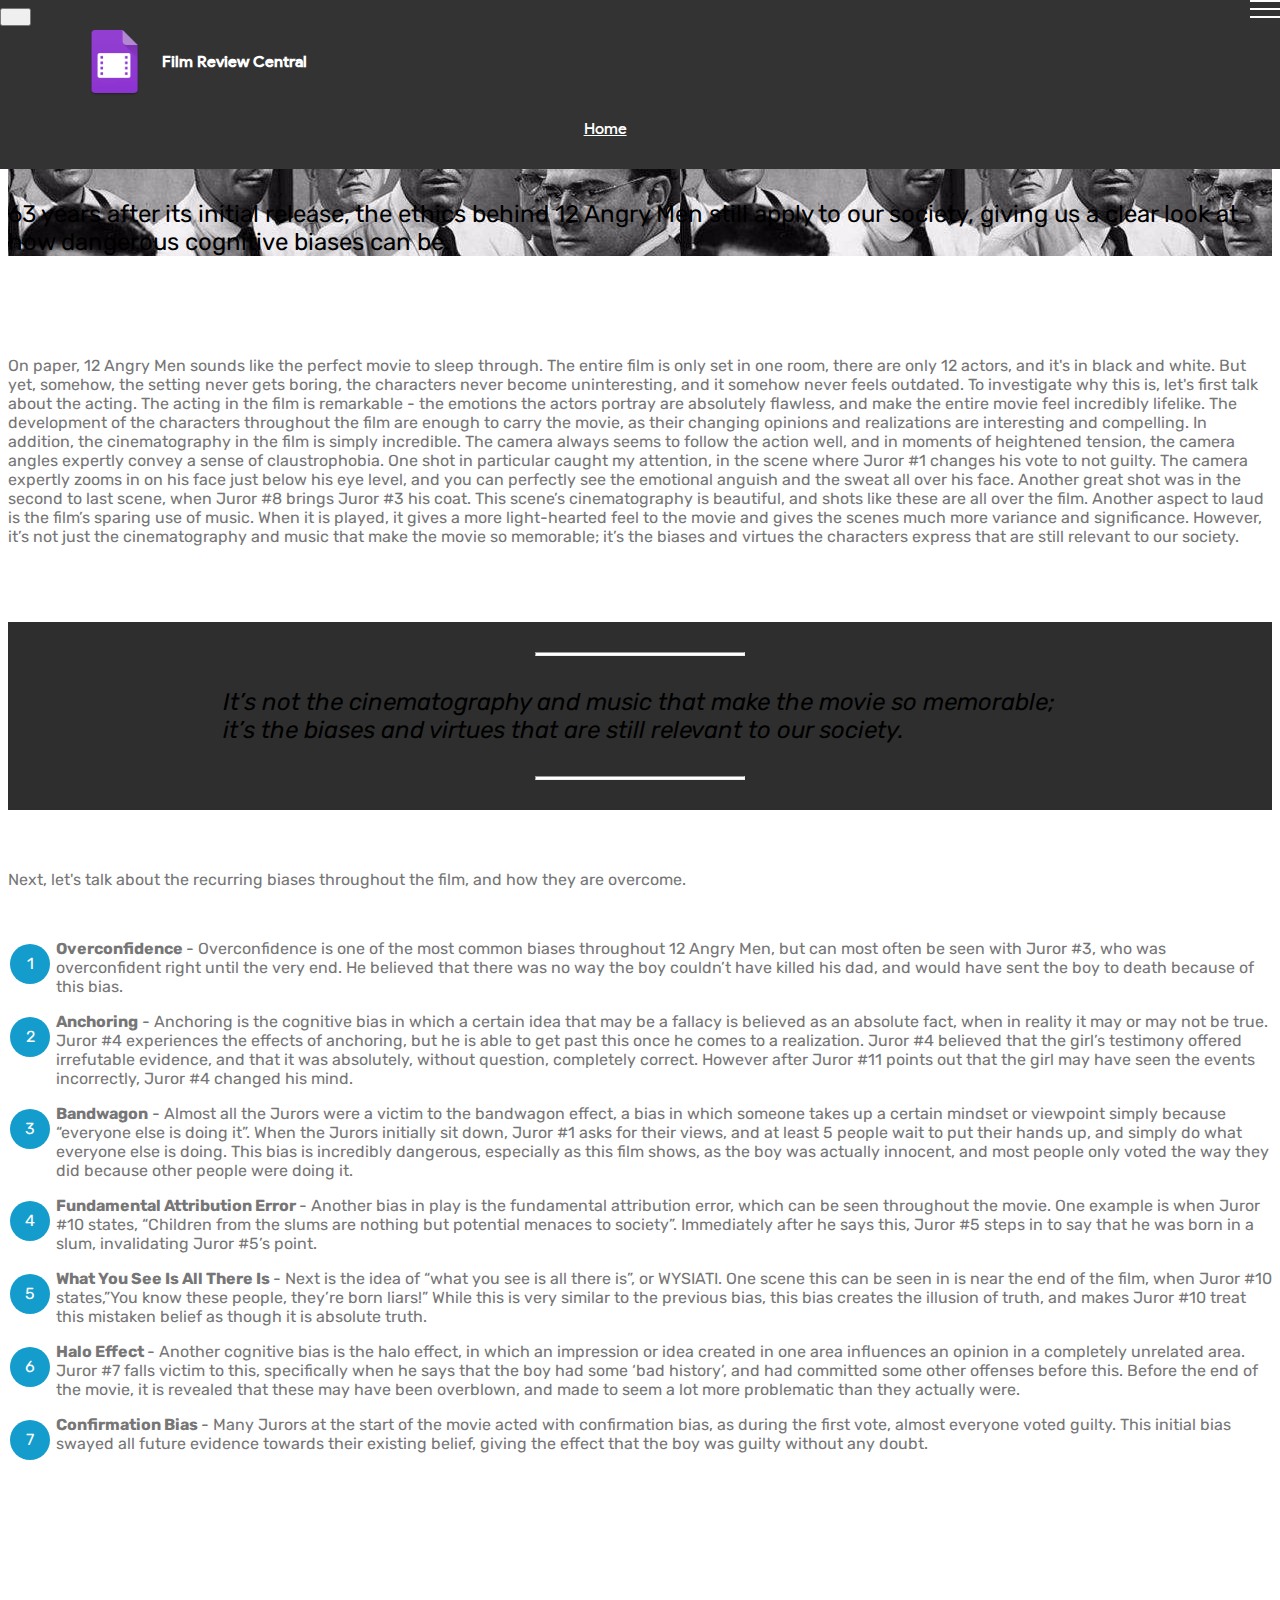
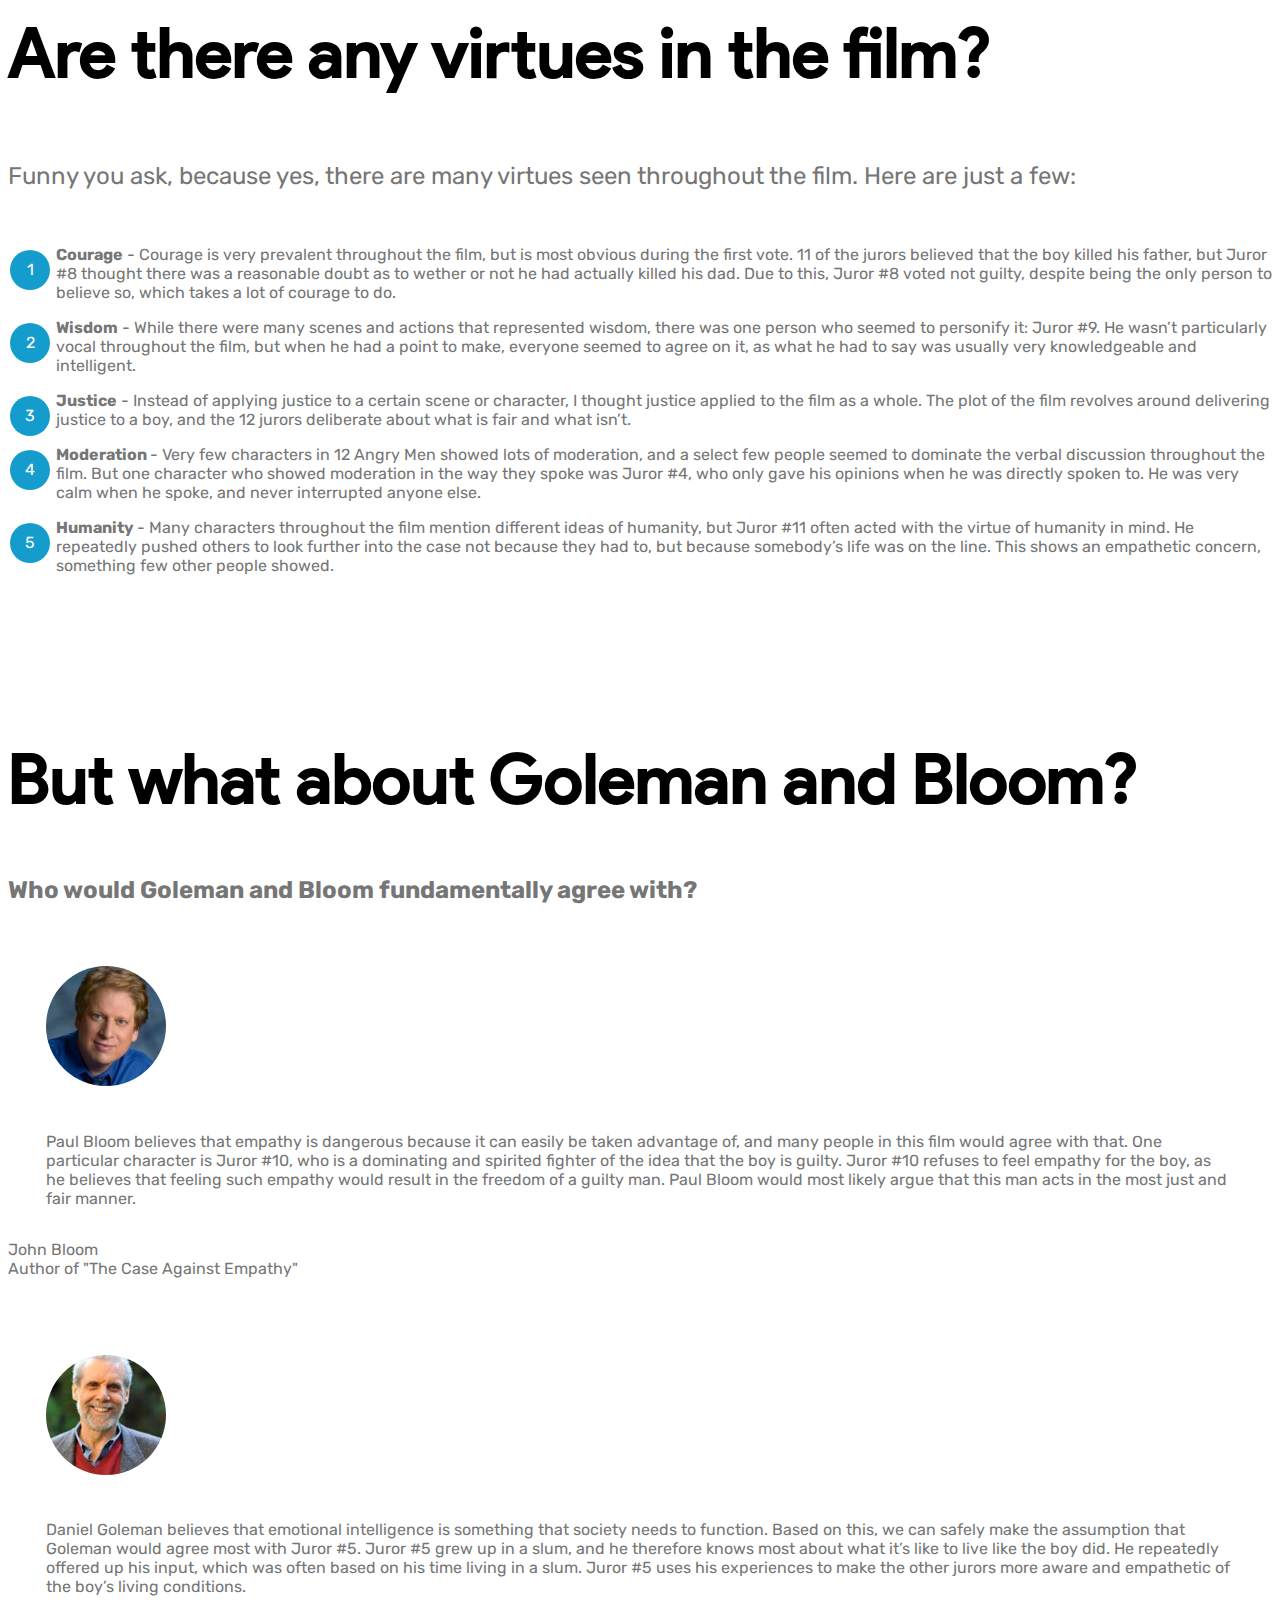
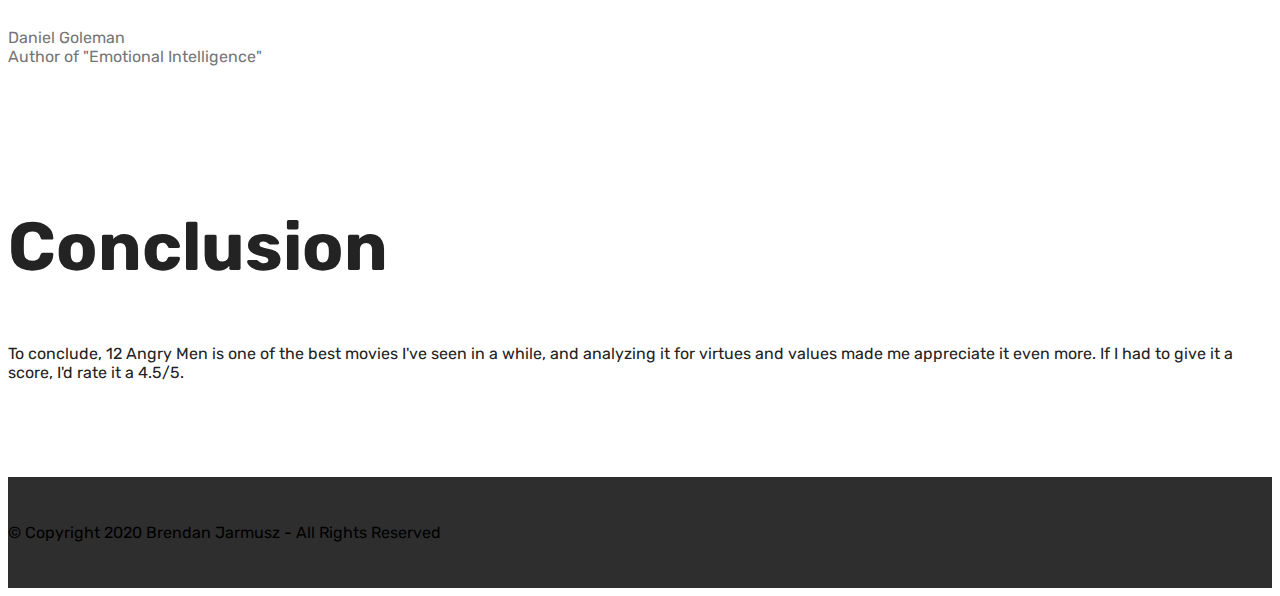
==== commit c2407bcc: "Fix Privacy Policy" ====
--- a/12_Angry_Men.html
+++ b/12_Angry_Men.html
@@ -15,7 +15,6 @@
   <link rel="stylesheet" href="assets/bootstrap/css/bootstrap-grid.min.css">
   <link rel="stylesheet" href="assets/bootstrap/css/bootstrap-reboot.min.css">
   <link rel="stylesheet" href="assets/tether/tether.min.css">
-  <link rel="stylesheet" href="assets/animatecss/animate.min.css">
   <link rel="stylesheet" href="assets/dropdown/css/style.css">
   <link rel="stylesheet" href="assets/theme/css/style.css">
   <link href="assets/fonts/style.css" rel="stylesheet">
@@ -59,7 +58,7 @@
     </nav>
 </section>
 
-<section class="engine"><a href="https://mobirise.info/k">how to develop free website</a></section><section class="header5 cid-rRtCS2y1Fo mbr-fullscreen mbr-parallax-background" id="header5-f">
+<section class="engine"><a href="https://mobirise.info/z">best free website templates</a></section><section class="header5 cid-rRtCS2y1Fo mbr-fullscreen mbr-parallax-background" id="header5-f">
 
     
 
@@ -91,7 +90,7 @@
 
     <div class="container">
         <div class="media-container-row">
-            <div class="mbr-text col-12 mbr-fonts-style display-7 col-md-8"><p>On paper, 12 Angry Men sounds like the perfect movie to sleep through. The entire film is only set in one room, there are only 12 actors, and it's in black and white. But yet, somehow, the setting never gets boring, the characters never become uninteresting, and the style of filming never make it feel outdated.&nbsp;<span style="font-size: 1rem;">To investigate why this is, let's first talk about the acting.&nbsp;</span><span style="font-size: 1rem;">The acting in the film is remarkable - the emotions the actors portray are absolutely flawless, and make the entire movie feel incredibly lifelike. The development of the characters throughout the film are enough to carry the movie, as their changing opinions and realizations are interesting and compelling. In addition, the cinematography in the film is simply incredible. The camera always seems to follow the action well, and in moments of heightened tension, the camera angles expertly convey a sense of claustrophobia. One shot in particular caught my attention, in the scene where Juror #1 changes his vote to not guilty. The camera expertly zooms in on his face just below his eye level, and you can perfectly see the emotional anguish and the sweat all over his face. Another great shot was in the second to last scene, when Juror #8 brings Juror #3 his coat. This scene’s cinematography is beautiful, and shots like these are all over the film. Another aspect to laud is the film’s sparing use of music. When it is played, it gives a more light-hearted feel to the movie and gives the scenes much more variance and significance. However, it’s not just the cinematography and music that make the movie so memorable; it’s the biases and virtues the characters express that are still relevant to our society.</span></p></div>
+            <div class="mbr-text col-12 mbr-fonts-style display-7 col-md-8"><p>On paper, 12 Angry Men sounds like the perfect movie to sleep through. The entire film is only set in one room, there are only 12 actors, and it's in black and white. But yet, somehow, the setting never gets boring, the characters never become uninteresting, and it somehow never feels outdated.&nbsp;<span style="font-size: 1rem;">To investigate why this is, let's first talk about the acting.&nbsp;</span><span style="font-size: 1rem;">The acting in the film is remarkable - the emotions the actors portray are absolutely flawless, and make the entire movie feel incredibly lifelike. The development of the characters throughout the film are enough to carry the movie, as their changing opinions and realizations are interesting and compelling. In addition, the cinematography in the film is simply incredible. The camera always seems to follow the action well, and in moments of heightened tension, the camera angles expertly convey a sense of claustrophobia. One shot in particular caught my attention, in the scene where Juror #1 changes his vote to not guilty. The camera expertly zooms in on his face just below his eye level, and you can perfectly see the emotional anguish and the sweat all over his face. Another great shot was in the second to last scene, when Juror #8 brings Juror #3 his coat. This scene’s cinematography is beautiful, and shots like these are all over the film. Another aspect to laud is the film’s sparing use of music. When it is played, it gives a more light-hearted feel to the movie and gives the scenes much more variance and significance. However, it’s not just the cinematography and music that make the movie so memorable; it’s the biases and virtues the characters express that are still relevant to our society.</span></p></div>
         </div>
     </div>
 </section>
@@ -228,7 +227,7 @@
                         <div class="mbr-author-name mbr-bold mbr-fonts-style display-7">
                              Daniel Goleman</div>
                         <small class="mbr-author-desc mbr-italic mbr-light mbr-fonts-style display-7">
-                               Author of "Emotional Intelligence</small>
+                               Author of "Emotional Intelligence"</small>
                     </div>
                 </div>
             </div>
@@ -254,7 +253,7 @@
         <div class="row justify-content-center">
             <div class="media-container-column title col-12 col-md-10">
                 <h2 class="align-left mbr-bold mbr-white pb-3 mbr-fonts-style display-2">
-                    Conclusion/Review</h2>
+                    Conclusion</h2>
                 
                 <p class="mbr-text align-left mbr-white mbr-fonts-style display-7">To conclude, 12 Angry Men is one of the best movies I've seen in a while, and analyzing it for virtues and values made me appreciate it even more. If I had to give it a score, I'd rate it a 4.5/5.<br><br></p>
                 
@@ -285,16 +284,16 @@
   <script src="assets/popper/popper.min.js"></script>
   <script src="assets/bootstrap/js/bootstrap.min.js"></script>
   <script src="assets/tether/tether.min.js"></script>
+  <script src="assets/web/assets/cookies-alert-plugin/cookies-alert-core.js"></script>
+  <script src="assets/web/assets/cookies-alert-plugin/cookies-alert-script.js"></script>
   <script src="assets/smoothscroll/smooth-scroll.js"></script>
-  <script src="assets/touchswipe/jquery.touch-swipe.min.js"></script>
-  <script src="assets/viewportchecker/jquery.viewportchecker.js"></script>
-  <script src="assets/parallax/jarallax.min.js"></script>
   <script src="assets/dropdown/js/nav-dropdown.js"></script>
   <script src="assets/dropdown/js/navbar-dropdown.js"></script>
+  <script src="assets/touchswipe/jquery.touch-swipe.min.js"></script>
+  <script src="assets/parallax/jarallax.min.js"></script>
   <script src="assets/theme/js/script.js"></script>
   
   
- <div id="scrollToTop" class="scrollToTop mbr-arrow-up"><a style="text-align: center;"><i class="mbr-arrow-up-icon mbr-arrow-up-icon-cm cm-icon cm-icon-smallarrow-up"></i></a></div>
-    <input name="animation" type="hidden">
+<input name="cookieData" type="hidden" data-cookie-customDialogSelector='null' data-cookie-colorText='#424a4d' data-cookie-colorBg='rgba(234, 239, 241, 0.99)' data-cookie-textButton='Agree' data-cookie-colorButton='' data-cookie-colorLink='#424a4d' data-cookie-underlineLink='true' data-cookie-text="Here at Film Review Central, we have nothing but respect for your privacy.. Please read and agree to our <a href='privacy.html'>privacy policy</a>.">
   </body>
 </html>--- a/assets/mobirise/css/mbr-additional.css
+++ b/assets/mobirise/css/mbr-additional.css
@@ -540,8 +540,8 @@
   color: #dfd9c6;
 }
 /* Scroll to top button*/
-#scrollToTop a {
-  border-radius: 100px;
+.scrollToTop_wraper {
+  display: none;
 }
 .form-control {
   font-family: 'Rubik', sans-serif;
@@ -709,7 +709,7 @@
   opacity: 0.3;
 }
 .cid-rRqCFXTlmL {
-  background: linear-gradient(45deg, #310f99, #ff3366);
+  background: linear-gradient(45deg, #310f99, #ff3376);
 }
 .cid-rRqCFXTlmL .mbr-section-subtitle {
   font-style: italic;
--- a/assets/mobirise/css/mbr-additional.css
+++ b/assets/mobirise/css/mbr-additional.css
@@ -540,8 +540,8 @@
   color: #dfd9c6;
 }
 /* Scroll to top button*/
-#scrollToTop a {
-  border-radius: 100px;
+.scrollToTop_wraper {
+  display: none;
 }
 .form-control {
   font-family: 'Rubik', sans-serif;
@@ -709,7 +709,7 @@
   opacity: 0.3;
 }
 .cid-rRqCFXTlmL {
-  background: linear-gradient(45deg, #310f99, #ff3366);
+  background: linear-gradient(45deg, #310f99, #ff3376);
 }
 .cid-rRqCFXTlmL .mbr-section-subtitle {
   font-style: italic;
